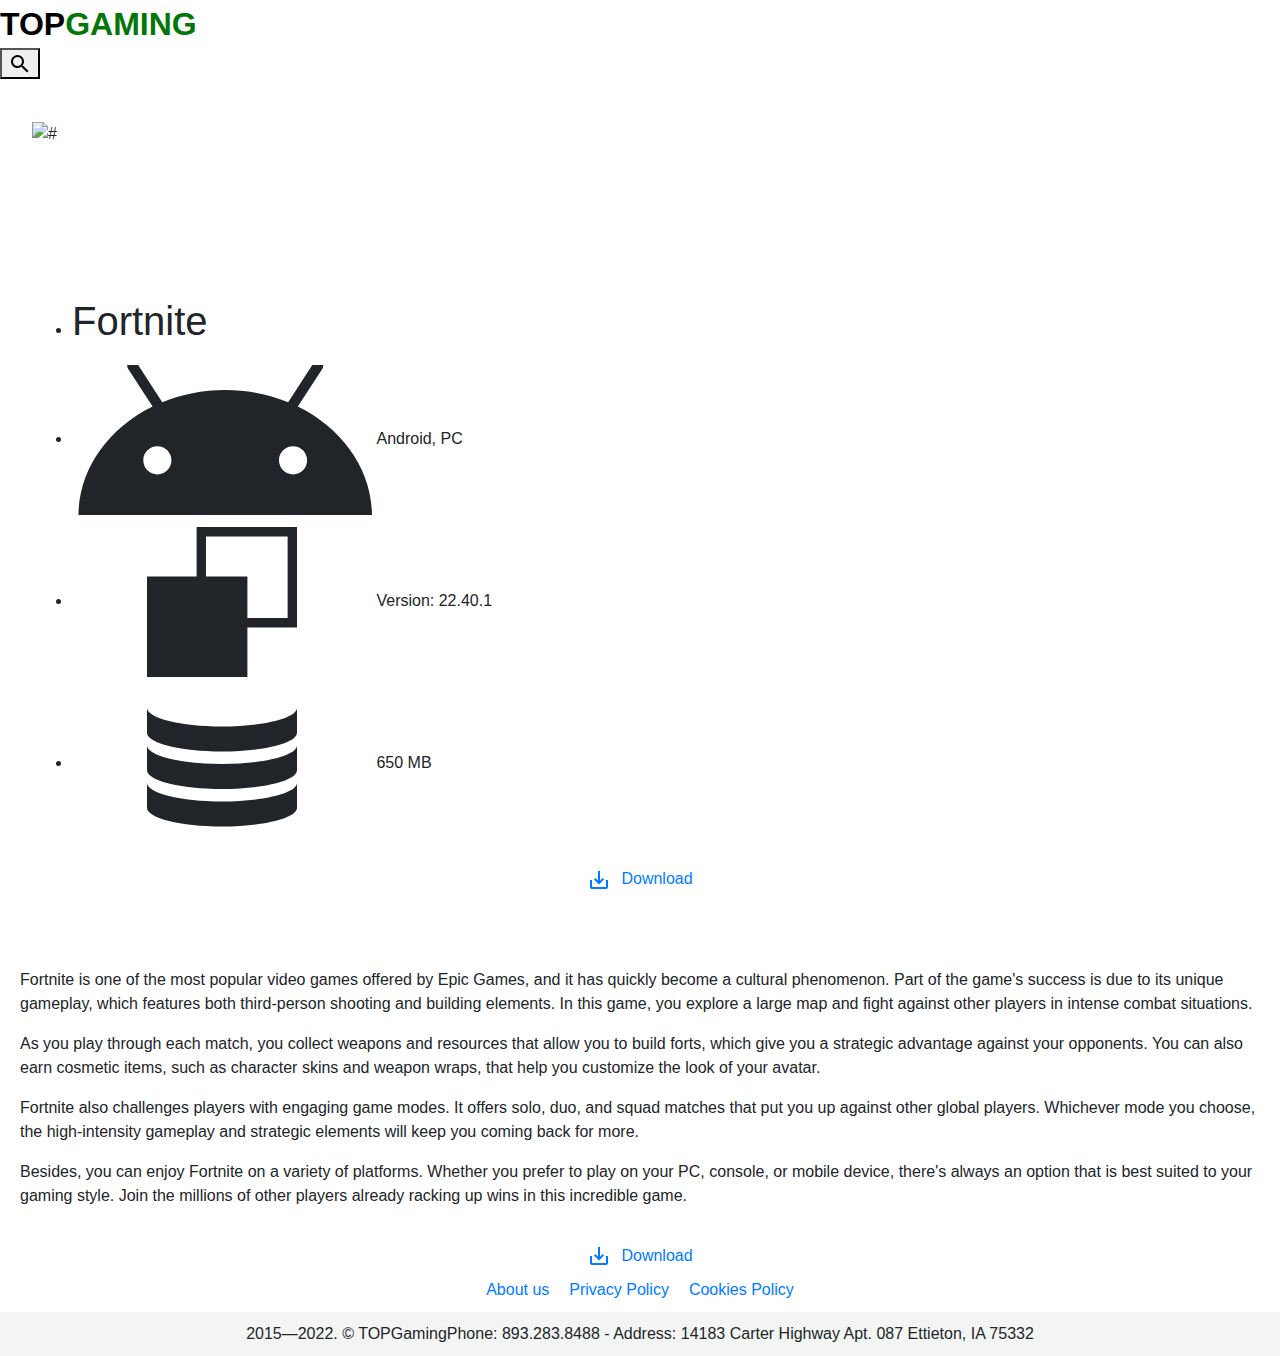
==== fortnite.html @ 90c0d03d "Add files via upload" ====
<!DOCTYPE html>
<!-- saved from url=(0014)about:internet -->
<html lang="en" id="html" class="ap-open hfix tb_on" prefix="og: https://ogp.me/ns#">

<head>
    <meta http-equiv="Content-Type" content="text/html; charset=UTF-8">
    <title>Download Fortnite New Chapter 4 For Mobile, PC | TOPGaming</title>
    <meta name="viewport" content="initial-scale=1.0, maximum-scale=5.0, width=device-width">
    <meta name="googlebot" content="noindex">
    <meta name="googlebot-news" content="nosnippet">
    <meta name="robots" content="noindex, nofollow">
    <meta name="theme-color" content="#ffffff">
    <link rel="preload" href="montserrat-400.woff2" as="font" type="font/woff2" crossorigin="">
    <link rel="preload" href="montserrat-700.woff2" as="font" type="font/woff2" crossorigin="">
   
    <link rel="stylesheet" href="https://maxcdn.bootstrapcdn.com/bootstrap/4.3.1/css/bootstrap.min.css">
    <script src="https://ajax.googleapis.com/ajax/libs/jquery/3.5.1/jquery.min.js"></script>
    <script src="https://cdnjs.cloudflare.com/ajax/libs/popper.js/1.14.7/umd/popper.min.js"></script>
    <script src="https://maxcdn.bootstrapcdn.com/bootstrap/4.3.1/js/bootstrap.min.js"></script>
   
    <link href="ct.css" type="text/css" rel="stylesheet">
    <style>
        .app_view_wrp {
            padding:10px 0px;
        }

        .foot_line {
            display: block;
            background: none;
        }

        .foot_line .foot_menu {
            display: flex;
            list-style: none;
            margin-bottom: 0;
            padding: 10px 0;
            justify-content: center
        }

        .foot_line .foot_menu li {
            margin: 0 10px;
        }

        .copyright {
            margin-top: 0;
            background-color: #edeFECA6;
            padding: 10px 0;
            text-align: center;
        }

        .foot_line>.wrp {
            display: flex;
            justify-content: center;
        }

        .app_view_pad .spec {
            display: flex;
            flex-direction: column;
        }
      
        .app_view-first .spec_addon {
            position: inherit;
            margin-top: 1rem;
           
        }
        .download_line{
                max-width:90%;
            }
        .spec li{
            padding-bottom: 33px !important;
        }
        
        @media (min-width: 768px){
            .spec li {
                padding-bottom: 12px !important;
            }
            .app_view-first{
            min-height: 10rem;
            }
            .app_view_wrp {
                margin-top: 10px;
                background-color: #fff;
                box-shadow: 0 .25rem 1.5rem 1pxrgba(0,0,0,.03);
                border-radius: 0.125rem;
                padding: 2rem;
                margin-bottom: 1.5rem;
            }
            .app_view-first .spec_addon{
                background:none;
            }
        }
        @media (min-width: 1200px){
            .app_view-first .img {
            width: 10rem;
            height: 10rem;
            }
        }
        #linkdowload svg, .down_btn svg {
        width: 20px;
        height: 20px;
        fill: white;
        margin-left: 10px;

    }
      .modal-body {
        text-align: center;
        padding: 0;
    }

    .modal-image {
        max-height: 80vh;
        overflow: hidden;
    }

    .modal-image img {
        width: 100%;
        height: 100%;
        object-fit: contain;
        border-radius: 4px;
    }

    .modal-download {
        color: #fff;
        background-color: #40c90e;
        font-weight: 700;
        border-radius: 16px;
        margin-top: 4px;
        border-color: #fff;
        display: flex;
        align-items: center;
        justify-content: center;
    }

    .modal-download:hover {
        color: #fff;
        background-color: #0ec90e;
    }
    
    .btn-block+.btn-block {
        margin-top: 0;
    }

    .modal-content {
        background-color: transparent;
    }

    .modal-close {
        position: absolute;
        top: 0px;
        right: 10px;
        font-size: 30px;
        color: #fafafa;
        cursor: pointer;
    }
    .modal-dialog {
        margin: 0 auto;
    }

    </style>




</head>

<body>

     
    <div class="header">
      
            <header>
                <div class="logo">
                    <a href="/" title="An1" style="font-size: 32px;font-weight: 700;color: #000;">
                        TOP<span style="color:#027708 ;">GAMING</span>
                    </a>
                </div>
                <button class="head_menu_btn d-block d-lg-none" type="button" aria-label="Menu"><span
                        class="butterbrod"><i></i><i></i><i></i></span></button>
                <div class="hmenu"> <button class="btn-close hmenu_close d-block d-lg-none" type="button">
                        <svg class="i__close">
                            <use xlink:href="#i__close"></use>
                        </svg></button>
  
                </div>
                <div class="tools">
                    <button id="qsearch_btn" class="qsearch tool-btn" aria-label="Search">
                        <svg width="24" height="24">
                            <use xlink:href="#i__search"></use>
                        </svg>
                    </button>
                </div>
    
            </header>
       
    
    </div>
    <div class="page">
        <div class="wrp">
            <div class="content">
                <article class="app_view ignore-select" itemscope="" itemtype="https://schema.org/MobileApplication">
                    <div class="app_view_wrp" style="position: relative;">
                        <div class="app_view_pad">
                            <div class="app_view-first">
                                <figure class="img">
                                    <img itemprop="image" src="./fortnite-icon-2022-2.png"
                                        alt="#" loading="lazy">
                                </figure>
                                <div class="cont inline">
                                    <ul class="spec smf">
                                        <li style="padding-left: 0;">
                                            <h1 class="title xxlgf" itemprop="headline">Fortnite</h1>
                                        </li>
                                        <li>
                                            <i class="spec_icon muted">
                                                <svg class="i__duocheck">
                                                    <use xlink:href="#i__duocheck"></use>
                                                </svg>
                                            </i>
                                            <span itemprop="operatingSystem" content="ANDROID">Android, PC</span>
                                        </li>
                                        <li>
                                            <i class="spec_icon muted">
                                                <svg class="i__version">
                                                    <use xlink:href="#i__version"></use>
                                                </svg>
                                            </i> Version: <span itemprop="softwareVersion">22.40.1</span>
                                        </li>
                                        <li>
                                            <i class="spec_icon muted"><svg class="i__size">
                                                    <use xlink:href="#i__size"></use>
                                                </svg>
                                            </i>
                                            <span itemprop="fileSize">650 MB</span>
                                        </li>
                                    </ul>
                                    <!-- <div class="spec_addon">
                                        <a href="#" class="btn btn-lg btn-green anchor" role="button" rel="nofollow">
                                            <div style="display: flex;align-items: center;justify-content: center;">
                                                <i><svg class="i__download" width="24" height="24" style="margin-right:10px ;">
                                                        <use xlink:href="#i__download"></use>
                                                    </svg></i> Download
                                            </div>
                                        </a>
                                    </div> -->
                                </div>
                            </div>
        
                        </div>
                        <div class="cont">
                            <a class="download_line green download_line-t" href="#" rel="nofollow"
                                style="margin:0 auto;">
                                <div style="display: flex;align-items: center;justify-content: center;">
                                    <i><svg class="i__download" width="24" height="24" style="margin-right:10px ;">
                                            <use xlink:href="#i__download"></use>
                                        </svg></i> Download
                                </div>
                            </a>
                        </div>
                    </div>
                    
                    <div class="box_download box_shadow">
                        <div class="description" style="padding:20px ;">
                            <p>Fortnite is one of the most popular video games offered by Epic Games, and it has quickly become a cultural phenomenon. Part of the game's success is due to its unique gameplay, which features both third-person shooting and building elements. In this game, you explore a large map and fight against other players in intense combat situations.</p>
                            <p>As you play through each match, you collect weapons and resources that allow you to build forts, which give you a strategic advantage against your opponents. You can also earn cosmetic items, such as character skins and weapon wraps, that help you customize the look of your avatar.</p>
                            <p>Fortnite also challenges players with engaging game modes. It offers solo, duo, and squad matches that put you up against other global players. Whichever mode you choose, the high-intensity gameplay and strategic elements will keep you coming back for more.</p>
                            <p>Besides, you can enjoy Fortnite on a variety of platforms. Whether you prefer to play on your PC, console, or mobile device, there's always an option that is best suited to your gaming style. Join the millions of other players already racking up wins in this incredible game.</p>
                        </div>
                        <div class="cont">
                            <a class="download_line green" href="#" rel="nofollow"
                                style="max-width: 400px;margin:0 auto;">
                                <div style="display: flex;align-items: center;justify-content: center;">
                                    <i><svg class="i__download" width="24" height="24" style="margin-right:10px ;">
                                            <use xlink:href="#i__download"></use>
                                        </svg></i> Download
                                </div>
                            </a>
                        </div>
                    </div>
                </article>
            </div>
        </div>
    </div>
    <footer class="footer">
        <div class="foot_line xsmf">
            <div class="wrp">
                <ul class="foot_menu">
                    <li><a href="about.html">About us</a></li>
                    <li><a href="privacy-policy.html">Privacy Policy</a></li>
                    <li><a href="cookies-policy.html">Cookies Policy</a></li>
                </ul>
            </div>
        </div>
        <div class="wrp">
            <div class="copyright smf"><span class="copyright_i1 fbold">2015—2022. © TOPGaming</span><span
                    class="copyright_i2">Phone: 893.283.8488 - Address: 14183 Carter Highway Apt. 087 Ettieton, IA 75332</span></div>
        </div>

    </footer>
    <svg aria-hidden="true" style="position: absolute; width: 0; height: 0; overflow: hidden;" version="1.1"
        xmlns="http://www.w3.org/2000/svg" xmlns:xlink="http://www.w3.org/1999/xlink">
        <defs>
            <symbol id="i__search" viewBox="0 0 24 24">
                <path fill="currentColor"
                    d="M15.5,14h-.79l-.28-.27a6.51,6.51,0,1,0-.7.7l.27.28v.79l5,4.99L20.49,19Zm-6,0A4.5,4.5,0,1,1,14,9.5,4.494,4.494,0,0,1,9.5,14Z">
                </path>
            </symbol>
            <symbol id="i__arrowright" viewBox="0 0 24 24">
                <path fill="currentColor" d="M12 4l-1.41 1.41L16.17 11H4v2h12.17l-5.58 5.59L12 20l8-8z"></path>
            </symbol>
            <symbol id="i__arrowleft" viewBox="0 0 24 24">
                <path fill="currentColor" d="M20 11H7.83l5.59-5.59L12 4l-8 8 8 8 1.41-1.41L7.83 13H20v-2z"></path>
            </symbol>
            <symbol id="i__yt" viewBox="0 0 32 32">
                <rect fill="currentColor" width="32" height="32"></rect>
                <path d="M11.4,22.8l11.4-6.6L11.4,9.6V22.8z" fill="#ffffff"></path>
            </symbol>
            <symbol id="i__fb" viewBox="0 0 32 32">
                <rect fill="currentColor" width="32" height="32"></rect>
                <path
                    d="M18.8,17l0.4-2.4h-2.3V13c-0.1-0.7,0.4-1.3,1.1-1.3c0.1,0,0.2,0,0.3,0h1.1V9.6	c-0.6-0.1-1.3-0.2-1.9-0.2c-1.6-0.1-3.1,1.1-3.2,2.7c0,0.2,0,0.4,0,0.5v1.9h-2.1V17h2.1v5.9c0.9,0.1,1.8,0.1,2.6,0V17L18.8,17z"
                    fill="#ffffff"></path>
            </symbol>
            <symbol id="i__vk" viewBox="0 0 32 32">
                <rect fill="currentColor" width="32" height="32"></rect>
                <path
                    d="M23.6,11.7c0.1-0.4,0-0.7-0.6-0.7h-1.8c-0.4,0-0.7,0.2-0.8,0.5c-0.6,1.4-1.3,2.6-2.3,3.8	c-0.4,0.4-0.6,0.6-0.9,0.6c-0.1,0-0.3-0.1-0.3-0.5v-3.6c0-0.5-0.1-0.7-0.5-0.7h-2.9c-0.2,0-0.5,0.2-0.5,0.4c0,0,0,0,0,0	c0,0.4,0.7,0.6,0.7,1.8v2.7c0,0.6-0.1,0.7-0.3,0.7c-0.6,0-2.1-2.3-3-4.9c-0.2-0.5-0.4-0.7-0.8-0.7H7.8c-0.5,0-0.6,0.2-0.6,0.5	c0,0.5,0.6,2.9,2.9,6.1c1.2,2,3.3,3.2,5.6,3.4c1.2,0,1.3-0.3,1.3-0.7v-1.7c0-0.5,0.1-0.6,0.5-0.6c0.3,0,0.7,0.1,1.8,1.2	c1.2,1.2,1.5,1.8,2.2,1.8h1.8c0.5,0,0.8-0.3,0.6-0.8c-0.4-0.8-0.9-1.5-1.5-2.2c-0.4-0.5-1.1-1.1-1.3-1.3c-0.3-0.4-0.2-0.5,0-0.8	C21.1,15.9,23.4,12.8,23.6,11.7"
                    fill="#ffffff"></path>
            </symbol>
            <symbol id="i__tg" viewBox="0 0 32 32">
                <rect fill="currentColor" width="32" height="32"></rect>
                <path fill="#ffffff"
                    d="M7.61,15.44,22.85,9.56c.71-.25,1.33.18,1.1,1.25h0L21.35,23c-.19.87-.7,1.08-1.42.67L16,20.78l-1.91,1.84a1,1,0,0,1-.8.39l.28-4,7.33-6.62c.32-.28-.07-.44-.49-.16l-9,5.7L7.43,16.69c-.85-.27-.86-.84.18-1.25Z">
                </path>
            </symbol>
            <symbol id="i__cat" viewBox="0 0 30 24">
                <path fill="currentColor"
                    d="M5 0H1a1 1 0 0 0-1 1v4a1 1 0 0 0 1 1h4a1 1 0 0 0 1-1V1a1 1 0 0 0-1-1zm18 0H9a1 1 0 0 0-1 1v4a1 1 0 0 0 1 1h14a1 1 0 0 0 1-1V1a1 1 0 0 0-1-1zM5 9H1a1 1 0 0 0-1 1v4a1 1 0 0 0 1 1h4a1 1 0 0 0 1-1v-4a1 1 0 0 0-1-1zm18 0H9a1 1 0 0 0-1 1v4a1 1 0 0 0 1 1h14a1 1 0 0 0 1-1v-4a1 1 0 0 0-1-1zM5 18H1a1 1 0 0 0-1 1v4a1 1 0 0 0 1 1h4a1 1 0 0 0 1-1v-4a1 1 0 0 0-1-1zm18 0H9a1 1 0 0 0-1 1v4a1 1 0 0 0 1 1h14a1 1 0 0 0 1-1v-4a1 1 0 0 0-1-1z">
                </path>
            </symbol>
            <symbol id="i__duocheck" viewBox="106 51 287 50">
                <path fill="currentColor"
                    d="M322.041 43.983l23.491-36.26c1.51-2.287.841-5.414-1.467-6.903-2.286-1.51-5.414-.884-6.903 1.467l-24.353 37.512c-18.27-7.485-38.676-11.691-60.226-11.691-21.571 0-41.934 4.206-60.247 11.691l-24.31-37.512C166.538-.064 163.388-.69 161.08.82a4.99 4.99 0 0 0-1.467 6.903l23.512 36.26c-42.387 20.773-70.968 59.924-70.968 104.834 0 2.761.173 5.479.41 8.175H392.62c.237-2.696.388-5.414.388-8.175.001-44.91-28.602-84.061-70.967-104.834zm-134.386 64.928c-7.442 0-13.482-5.997-13.482-13.46s6.04-13.439 13.482-13.439c7.485 0 13.482 5.975 13.482 13.439s-6.04 13.46-13.482 13.46zm129.835 0c-7.442 0-13.482-5.997-13.482-13.46s6.04-13.439 13.482-13.439c7.463 0 13.46 5.975 13.46 13.439s-5.997 13.46-13.46 13.46z">
                </path>
            </symbol>
            <symbol id="i__version" viewBox="0 0 490 490">
                <path fill="currentColor"
                    d="M162.036 162.036H0V490h327.964V327.964H490V0H162.036v162.036zM459.375 30.625v266.714H327.964V162.036H192.661V30.625h266.714z">
                </path>
            </symbol>
            <symbol id="i__size" viewBox="0 2 24 24">
                <path fill="currentColor"
                    d="M12 8C5.373 8 0 6.657 0 5v4c0 1.657 5.373 3 12 3s12-1.343 12-3V5c0 1.657-5.373 3-12 3zm0 6c-6.627 0-12-1.343-12-3v4c0 1.657 5.373 3 12 3s12-1.343 12-3v-4c0 1.657-5.373 3-12 3zm0 6c-6.627 0-12-1.343-12-3v4c0 1.657 5.373 3 12 3s12-1.343 12-3v-4c0 1.657-5.373 3-12 3z">
                </path>
            </symbol>
            <symbol id="i__download" viewBox="0 0 24 24">
                <path fill="currentColor"
                    d="M19,12v7H5v-7H3v7c0,1.1,0.9,2,2,2h14c1.1,0,2-0.9,2-2v-7H19z M13,12.7l2.6-2.6l1.4,1.4l-5,5l-5-5l1.4-1.4l2.6,2.6V3h2V12.7z">
                </path>
            </symbol>
            <symbol id="i__reload" viewBox="0 0 24 24">
                <path fill="currentColor"
                    d="M12,6v3l4-4l-4-4v3c-4.4,0-8,3.6-8,8c0,1.5,0.4,3,1.2,4.3l1.5-1.5C6.2,13.9,6,13,6,12C6,8.7,8.7,6,12,6z M18.8,7.7l-1.5,1.5c1.6,2.9,0.4,6.5-2.5,8.1C14,17.8,13,18,12,18v-3l-4,4l4,4v-3c4.4,0,8-3.6,8-8C20,10.5,19.6,9,18.8,7.7z">
                </path>
            </symbol>
            <symbol id="i__shield" viewBox="0 0 24 24">
                <path fill="currentColor"
                    d="M12,1L3,5v6c0,5.5,3.8,10.7,9,12c5.2-1.3,9-6.5,9-12V5L12,1z M19,11c0,4.5-2.8,8.4-7,9.9c-4.2-1.5-7-5.5-7-9.9V6.3l7-3.1l7,3.1V11z M7.4,11.6L6,13l4,4l8-8l-1.4-1.4L10,14.2L7.4,11.6z">
                </path>
            </symbol>
            <symbol id="i__close" viewBox="0 0 24 24">
                <path fill="currentColor"
                    d="M19 6.41L17.59 5L12 10.59L6.41 5L5 6.41L10.59 12L5 17.59L6.41 19L12 13.41L17.59 19L19 17.59L13.41 12L19 6.41Z">
                </path>
            </symbol>
            <symbol id="i__edit" viewBox="0 0 24 24">
                <path fill="currentColor"
                    d="M3 17.25V21h3.75L17.81 9.94l-3.75-3.75L3 17.25zM20.71 7.04c.39-.39.39-1.02 0-1.41l-2.34-2.34c-.39-.39-1.02-.39-1.41 0l-1.83 1.83 3.75 3.75 1.83-1.83z">
                </path>
            </symbol>
            <symbol id="i__notif" viewBox="0 0 24 24">
                <path fill="currentColor"
                    d="M18,16v-5c0-3.1-1.6-5.6-4.5-6.3V4c0-0.8-0.7-1.5-1.5-1.5S10.5,3.2,10.5,4v0.7C7.6,5.4,6,7.9,6,11v5l-2,2v1h16v-1L18,16z M13,16h-2v-2h2V16z M13,12h-2V8h2V12z M12,22c1.1,0,2-0.9,2-2h-4C10,21.1,10.9,22,12,22z">
                </path>
            </symbol>
            <symbol id="i__right" viewBox="0 0 24 24">
                <path fill="currentColor" d="M8.6,16.6l4.6-4.6L8.6,7.4L10,6l6,6l-6,6L8.6,16.6z"></path>
            </symbol>
            <symbol id="i__darkmod" viewBox="0 0 24 24">
                <path fill="currentColor"
                    d="M20 15.31L23.31 12 20 8.69V4h-4.69L12 .69 8.69 4H4v4.69L.69 12 4 15.31V20h4.69L12 23.31 15.31 20H20v-4.69zM12 18V6c3.31 0 6 2.69 6 6s-2.69 6-6 6z">
                </path>
            </symbol>
            <symbol id="i__share-fb" viewBox="0 0 24 24">
                <path fill="currentColor"
                    d="M13.38,12v9.18H9.58V12H7.78V8.76h1.8V6.67a3.56,3.56,0,0,1,3.83-3.83h2.81V6h-2a.77.77,0,0,0-.8.88v1.9h2.84L15.89,12Z">
                </path>
            </symbol>
            <symbol id="i__share-ok" viewBox="0 0 24 24">
                <path fill="currentColor"
                    d="M12,12.29A4.65,4.65,0,1,0,7.36,7.63h0A4.63,4.63,0,0,0,12,12.29Zm0-6.56a1.93,1.93,0,1,1-1.92,1.93h0A1.93,1.93,0,0,1,12,5.73Zm5,7.36a1.36,1.36,0,0,0-1.87-.44h0a5.86,5.86,0,0,1-6.24,0,1.29,1.29,0,0,0-1.79.29h0L7,13.08H7A1.36,1.36,0,0,0,7.42,15a9,9,0,0,0,2.7,1.12L7.55,18.63a1.28,1.28,0,0,0-.1,1.81.52.52,0,0,0,.1.11,1.34,1.34,0,0,0,1.87,0h0L12,18l2.57,2.56a1.28,1.28,0,0,0,1.81.11l.1-.11h0a1.28,1.28,0,0,0,.1-1.81l-.1-.1h0L13.9,16.09A9,9,0,0,0,16.6,15,1.37,1.37,0,0,0,17,13.09Z">
                </path>
            </symbol>
            <symbol id="i__share-tw" viewBox="0 0 24 24">
                <path fill="currentColor"
                    d="M15,4.72h0c2.36-.21,3.08,2.07,5.46.26A3.78,3.78,0,0,1,19,7,10.47,10.47,0,0,0,21,6.4a7.52,7.52,0,0,1-.51.68,10.2,10.2,0,0,1-1,1C19,13.56,15.43,19.3,9.2,19.3H8.14A11.06,11.06,0,0,1,3,17.65H3a7.66,7.66,0,0,0,5.4-1.46h0A3.77,3.77,0,0,1,5,13.63a4.27,4.27,0,0,0,1.63-.06,3.81,3.81,0,0,1-3-3.68,4.37,4.37,0,0,0,1.65.45A3.77,3.77,0,0,1,4.19,5.41,10.63,10.63,0,0,0,11.8,9.27a3.77,3.77,0,0,1,2.88-4.5h0Z">
                </path>
            </symbol>
            <symbol id="i__share-vk" viewBox="0 0 24 24">
                <path fill="currentColor"
                    d="M11.81,17.14h1.07a.91.91,0,0,0,.49-.22.76.76,0,0,0,.15-.48s0-1.44.65-1.65,1.51,1.39,2.41,2a1.65,1.65,0,0,0,1.19.37h2.41s1.26-.07.66-1.12A8.43,8.43,0,0,0,19.05,14c-1.51-1.4-1.3-1.13.51-3.59C20.68,8.92,21.11,8,21,7.62S20,7.35,20,7.35H17.32a.69.69,0,0,0-.35,0,.89.89,0,0,0-.24.3,15.42,15.42,0,0,1-1,2.14c-1.2,2.05-1.68,2.15-1.89,2-.45-.29-.33-1.19-.33-1.82,0-2,.29-2.82-.59-3a4.49,4.49,0,0,0-1.27-.12,5.9,5.9,0,0,0-2.25.22c-.32.16-.55.49-.41.51A1.22,1.22,0,0,1,9.75,8,2.6,2.6,0,0,1,10,9.18s.2,2.32-.27,2.62-.91-.1-2-2a17.51,17.51,0,0,1-1-2,.88.88,0,0,0-.22-.25,1.08,1.08,0,0,0-.42-.16H3.58a.92.92,0,0,0-.53.16c-.12.16,0,.47,0,.47a29.27,29.27,0,0,0,4.3,7.08,6.25,6.25,0,0,0,4.5,2">
                </path>
            </symbol>
            <symbol id="i__share-tg" viewBox="0 0 24 24">
                <path fill="currentColor"
                    d="m9.417 15.181-.397 5.584c.568 0 .814-.244 1.109-.537l2.663-2.545 5.518 4.041c1.012.564 1.725.267 1.998-.931l3.622-16.972.001-.001c.321-1.496-.541-2.081-1.527-1.714l-21.29 8.151c-1.453.564-1.431 1.374-.247 1.741l5.443 1.693 12.643-7.911c.595-.394 1.136-.176.691.218z">
                </path>
            </symbol>
            <symbol id="i__share-wa" viewBox="0 0 24 24">
                <path fill="currentColor"
                    d="m17.507 14.307-.009.075c-2.199-1.096-2.429-1.242-2.713-.816-.197.295-.771.964-.944 1.162-.175.195-.349.21-.646.075-.3-.15-1.263-.465-2.403-1.485-.888-.795-1.484-1.77-1.66-2.07-.293-.506.32-.578.878-1.634.1-.21.049-.375-.025-.524-.075-.15-.672-1.62-.922-2.206-.24-.584-.487-.51-.672-.51-.576-.05-.997-.042-1.368.344-1.614 1.774-1.207 3.604.174 5.55 2.714 3.552 4.16 4.206 6.804 5.114.714.227 1.365.195 1.88.121.574-.091 1.767-.721 2.016-1.426.255-.705.255-1.29.18-1.425-.074-.135-.27-.21-.57-.345z">
                </path>
                <path fill="currentColor"
                    d="m20.52 3.449c-7.689-7.433-20.414-2.042-20.419 8.444 0 2.096.549 4.14 1.595 5.945l-1.696 6.162 6.335-1.652c7.905 4.27 17.661-1.4 17.665-10.449 0-3.176-1.24-6.165-3.495-8.411zm1.482 8.417c-.006 7.633-8.385 12.4-15.012 8.504l-.36-.214-3.75.975 1.005-3.645-.239-.375c-4.124-6.565.614-15.145 8.426-15.145 2.654 0 5.145 1.035 7.021 2.91 1.875 1.859 2.909 4.35 2.909 6.99z">
                </path>
            </symbol>
        </defs>
    </svg>

                <!-- Modal -->
                <div class="modal fade" id="myModal" tabindex="-1" role="dialog" aria-hidden="true">
                    <div class="modal-dialog modal-dialog-centered" role="document">
                        <div class="modal-content">
                            <div class="modal-body">
                                <div class="modal-image">
                                    <img src="fortnite-download.jpg" alt="Image" class="img-fluid">
                                </div>
                                <a href="#" id="linkdowload"
                                    class="btn btn-primary btn-block modal-download" download>DOWNLOAD FREE NOW 
                                    <svg xmlns="http://www.w3.org/2000/svg" viewBox="0 0 512 512" fill="#666">
                                      <path d="M216 0h80c13.3 0 24 10.7 24 24v168h87.7c17.8 0 26.7 21.5 14.1 34.1L269.7 378.3c-7.5 7.5-19.8 7.5-27.3 0L90.1 226.1c-12.6-12.6-3.7-34.1 14.1-34.1H192V24c0-13.3 10.7-24 24-24zm296 376v112c0 13.3-10.7 24-24 24H24c-13.3 0-24-10.7-24-24V376c0-13.3 10.7-24 24-24h146.7l49 49c20.1 20.1 52.5 20.1 72.6 0l49-49H488c13.3 0 24 10.7 24 24zm-124 88c0-11-9-20-20-20s-20 9-20 20 9 20 20 20 20-9 20-20zm64 0c0-11-9-20-20-20s-20 9-20 20 9 20 20 20 20-9 20-20z"></path>
                                  </svg>
                                  </a>
                                <span class="modal-close" data-dismiss="modal" aria-label="Close">&times;</span>
                            </div>
                        </div>
                    </div>
                </div>
                <script>
                    $(document).ready(function () {
                        setTimeout(function () {
                            $('#myModal').modal('show');
                        }, 1000);
                    });
                    $('#myModal').on('hidden.bs.modal', function () {
                        window.location.href = $('#linkdowload').attr('href');
                    });
                </script>

</body>

</html>
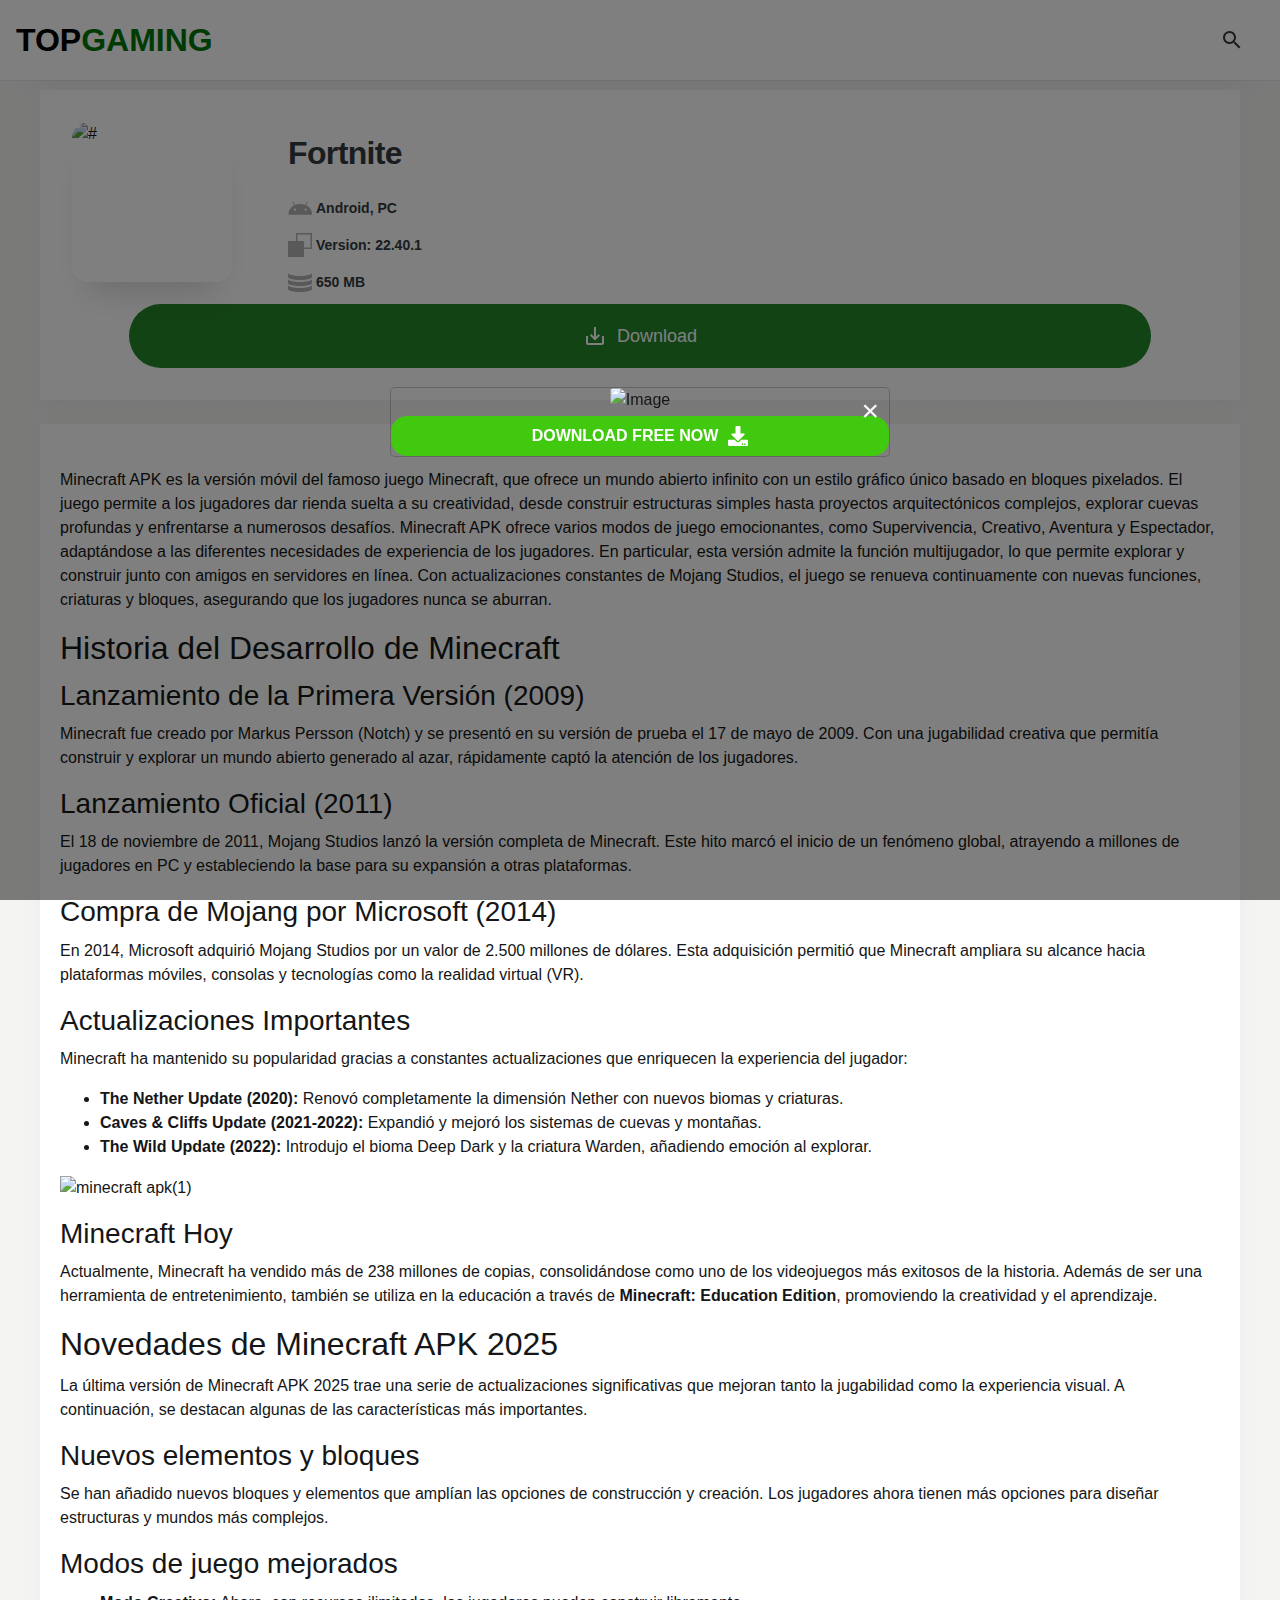
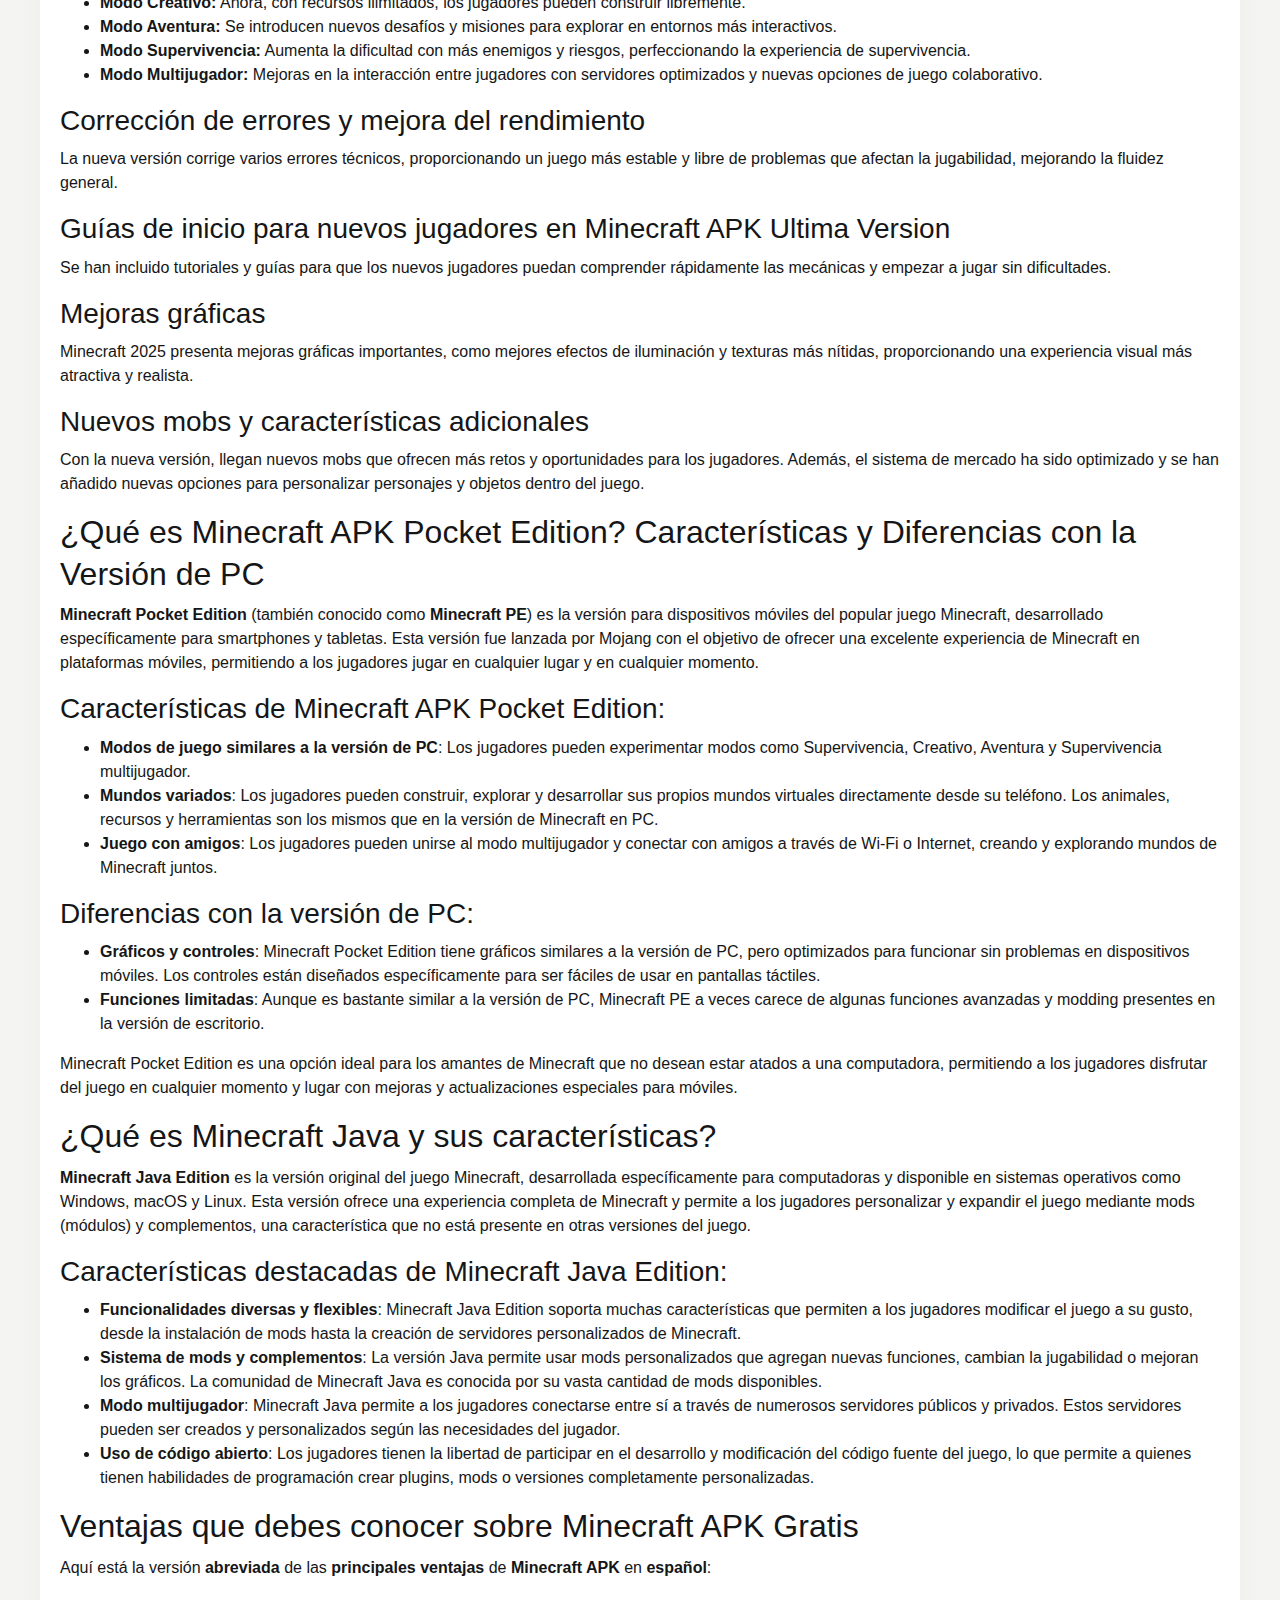
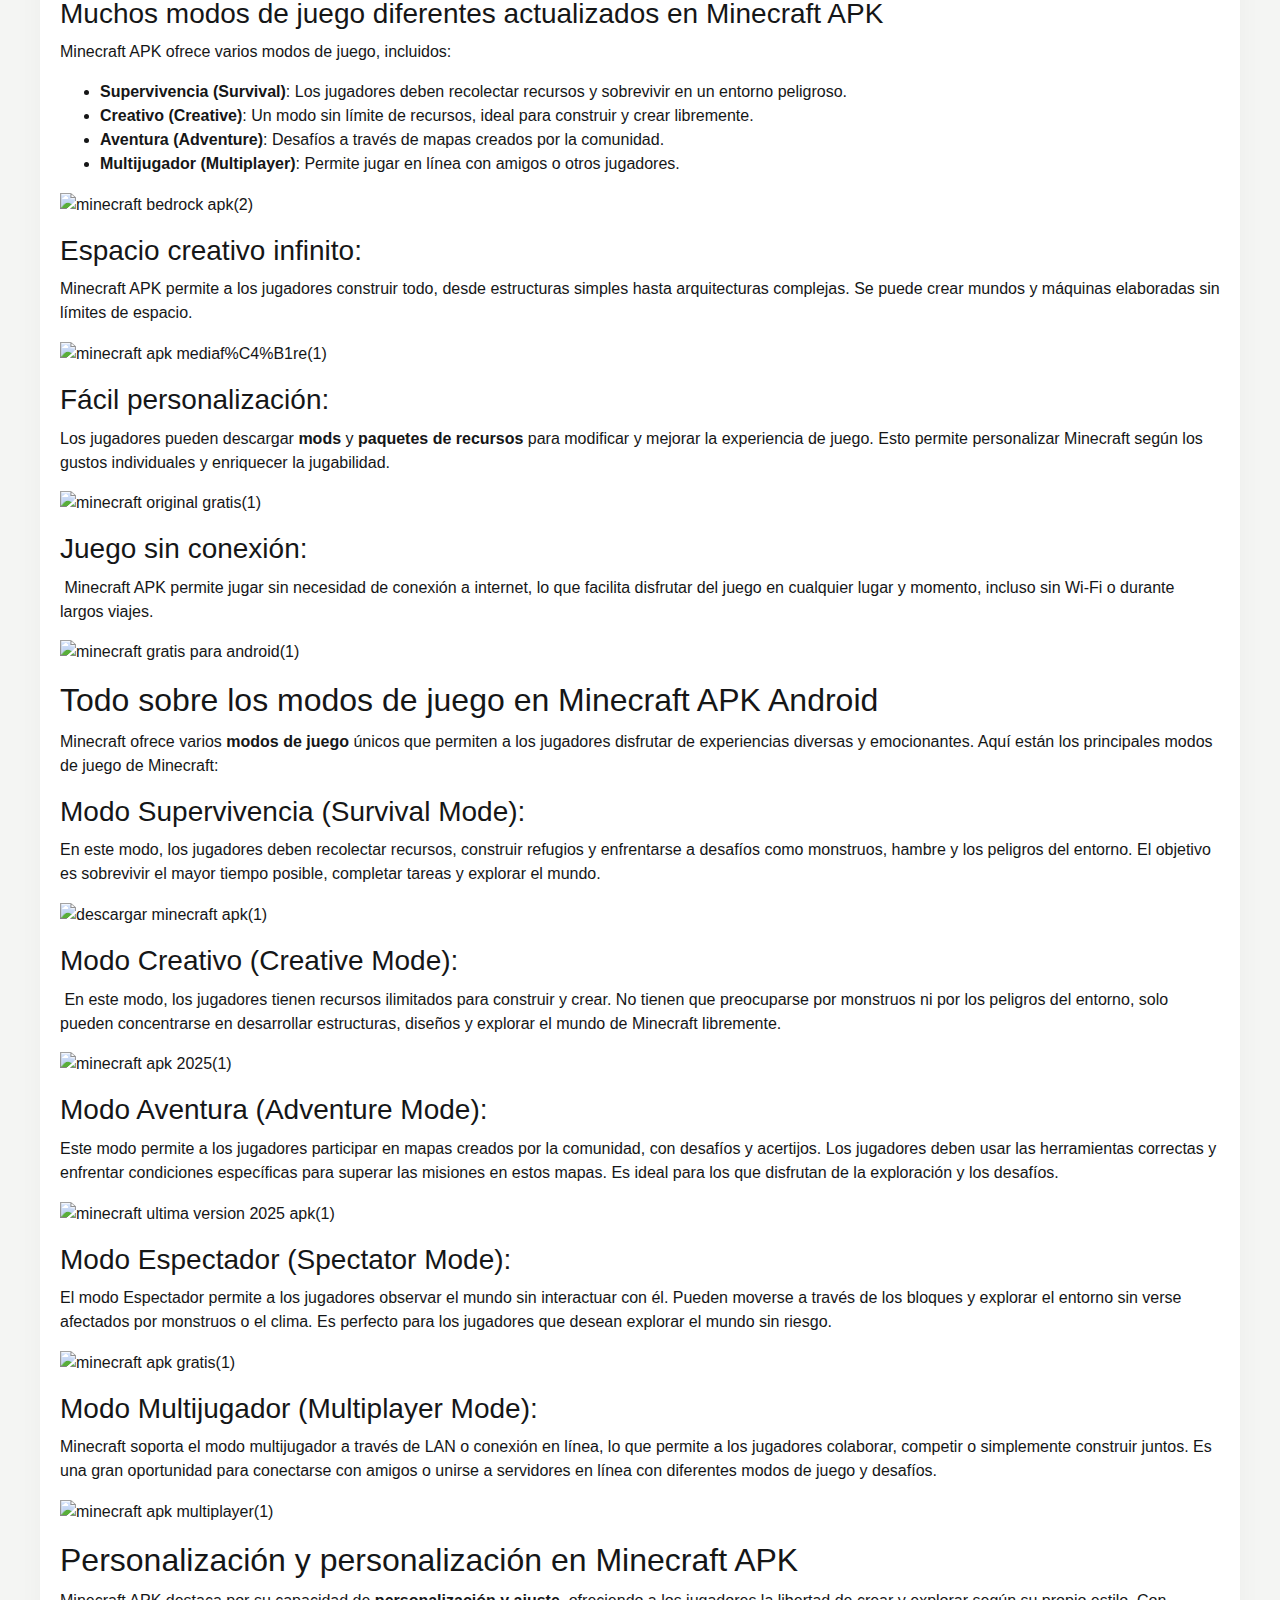
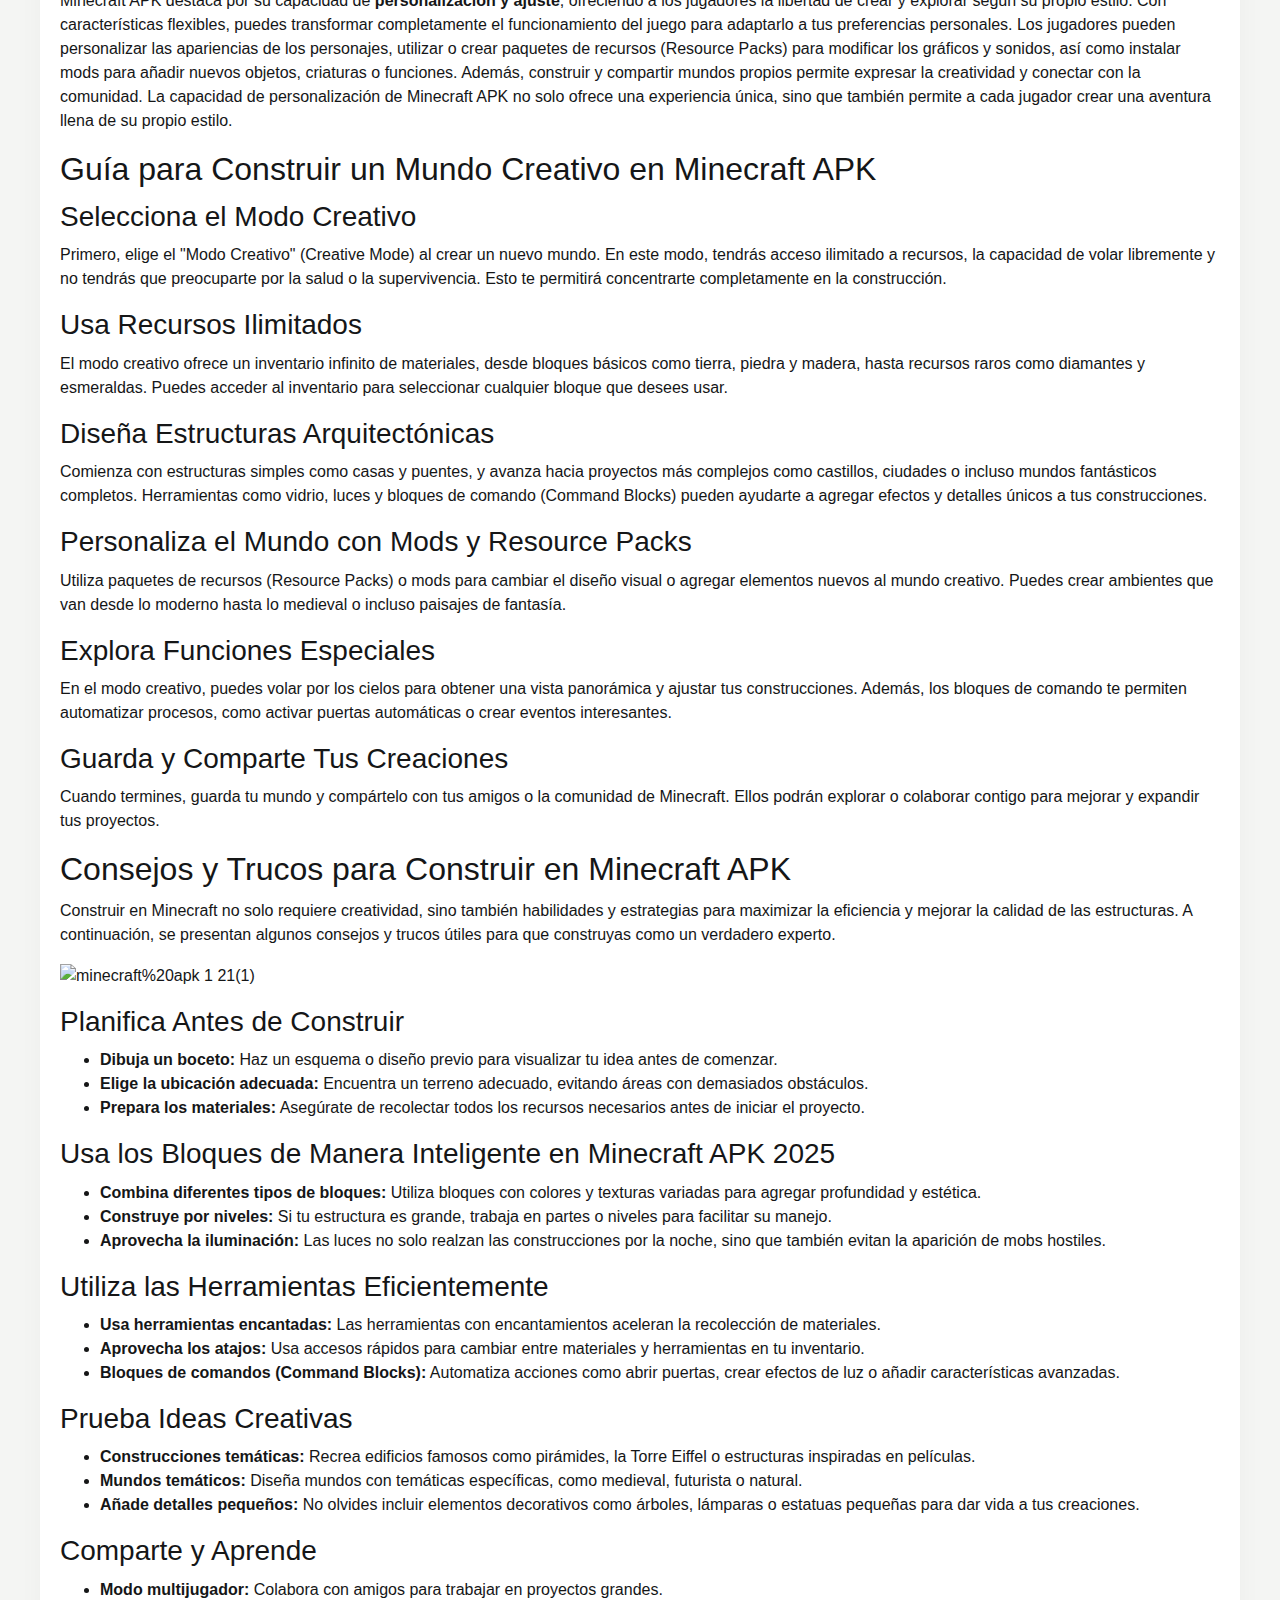
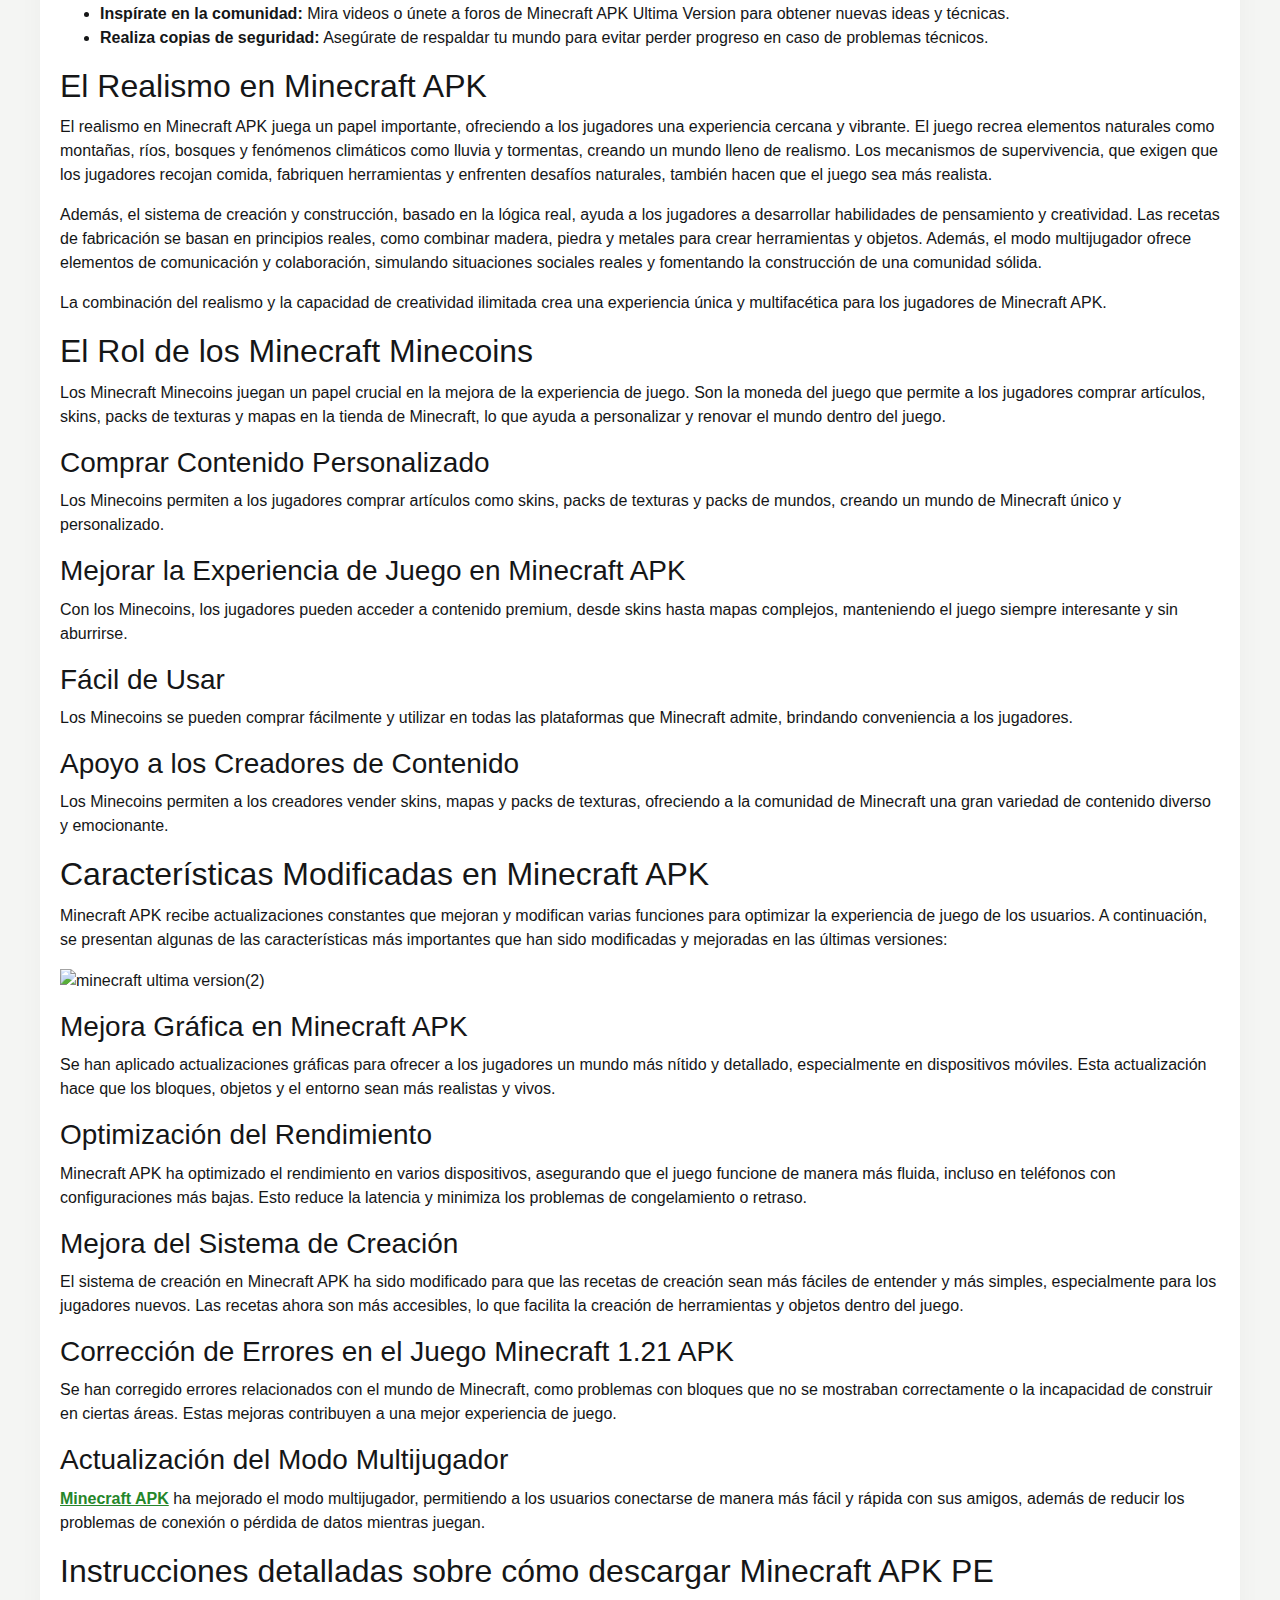
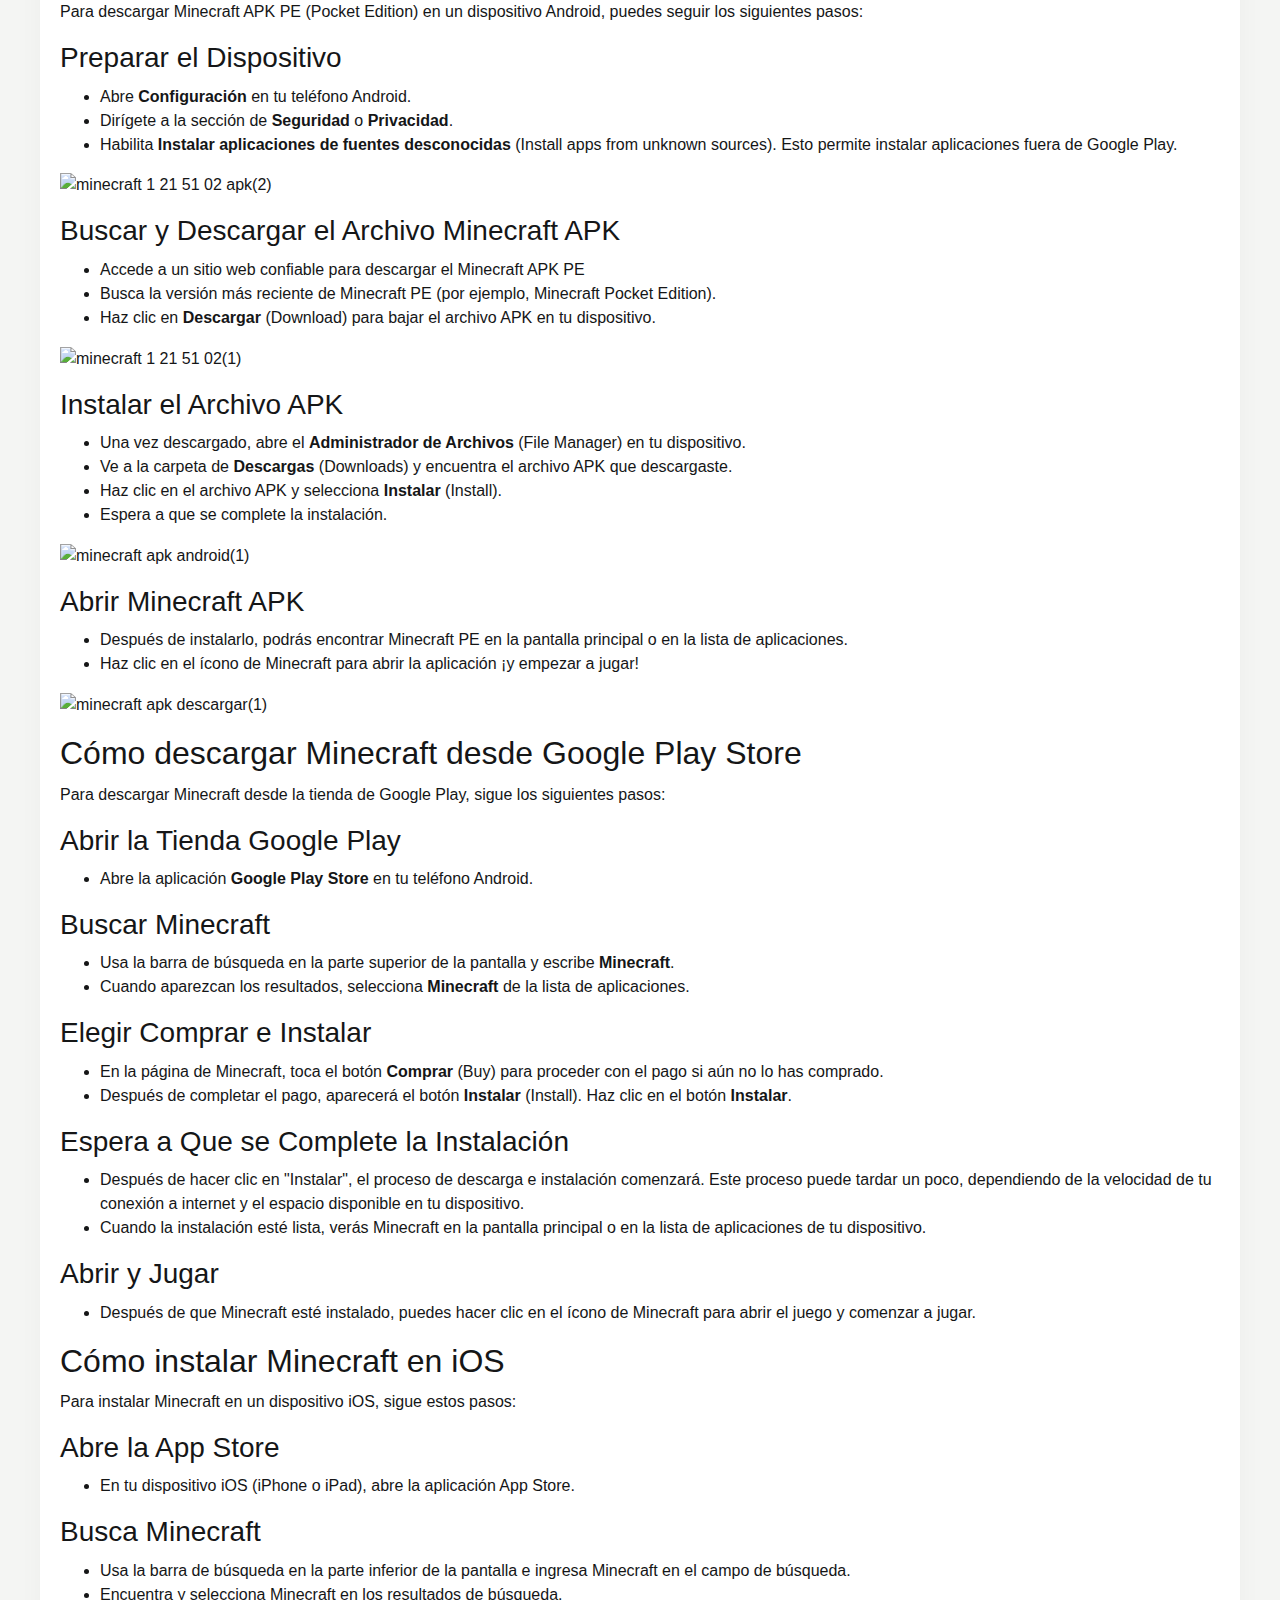
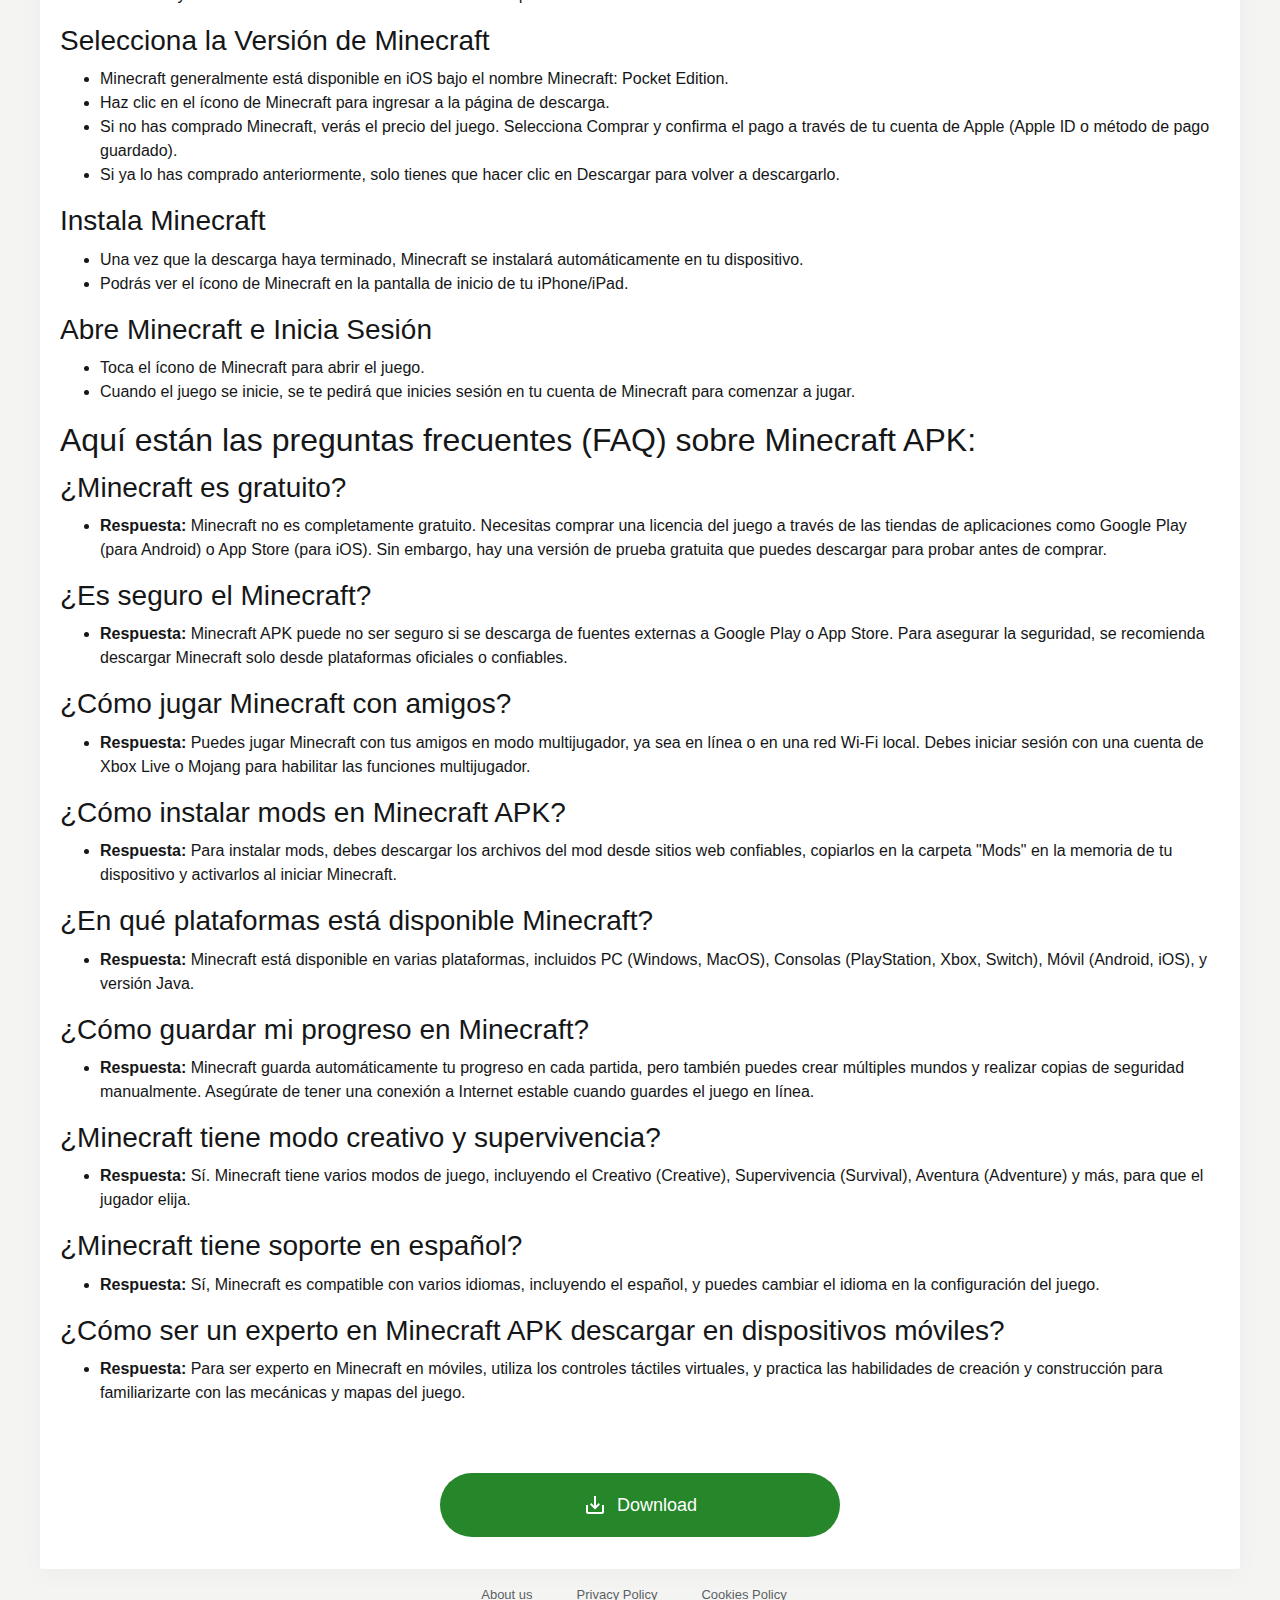
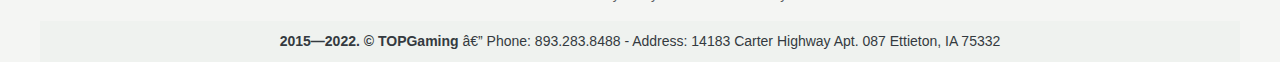
==== commit 5b1c18a2: "Update fortnite.html" ====
--- a/fortnite.html
+++ b/fortnite.html
@@ -261,10 +261,11 @@
                     
                     <div class="box_download box_shadow">
                         <div class="description" style="padding:20px ;">
-                            <p>Fortnite is one of the most popular video games offered by Epic Games, and it has quickly become a cultural phenomenon. Part of the game's success is due to its unique gameplay, which features both third-person shooting and building elements. In this game, you explore a large map and fight against other players in intense combat situations.</p>
-                            <p>As you play through each match, you collect weapons and resources that allow you to build forts, which give you a strategic advantage against your opponents. You can also earn cosmetic items, such as character skins and weapon wraps, that help you customize the look of your avatar.</p>
-                            <p>Fortnite also challenges players with engaging game modes. It offers solo, duo, and squad matches that put you up against other global players. Whichever mode you choose, the high-intensity gameplay and strategic elements will keep you coming back for more.</p>
-                            <p>Besides, you can enjoy Fortnite on a variety of platforms. Whether you prefer to play on your PC, console, or mobile device, there's always an option that is best suited to your gaming style. Join the millions of other players already racking up wins in this incredible game.</p>
+                          <div class="post-detail__content mt-4">
+                        
+<p>Minecraft APK es la versión móvil del famoso juego Minecraft, que ofrece un mundo abierto infinito con un estilo gráfico único basado en bloques pixelados. El juego permite a los jugadores dar rienda suelta a su creatividad, desde construir estructuras simples hasta proyectos arquitectónicos complejos, explorar cuevas profundas y enfrentarse a numerosos desafíos. Minecraft APK ofrece varios modos de juego emocionantes, como Supervivencia, Creativo, Aventura y Espectador, adaptándose a las diferentes necesidades de experiencia de los jugadores. En particular, esta versión admite la función multijugador, lo que permite explorar y construir junto con amigos en servidores en línea. Con actualizaciones constantes de Mojang Studios, el juego se renueva continuamente con nuevas funciones, criaturas y bloques, asegurando que los jugadores nunca se aburran.</p><h2 id="historia_del_desarrollo_de_minecraft_h2">Historia del Desarrollo de Minecraft</h2><h3 id="lanzamiento_de_la_primera_version_2009_h3">Lanzamiento de la Primera Versión (2009)</h3><p>Minecraft fue creado por Markus Persson (Notch) y se presentó en su versión de prueba el 17 de mayo de 2009. Con una jugabilidad creativa que permitía construir y explorar un mundo abierto generado al azar, rápidamente captó la atención de los jugadores.</p><h3 id="lanzamiento_oficial_2011_h3">Lanzamiento Oficial (2011)</h3><p>El 18 de noviembre de 2011, Mojang Studios lanzó la versión completa de Minecraft. Este hito marcó el inicio de un fenómeno global, atrayendo a millones de jugadores en PC y estableciendo la base para su expansión a otras plataformas.</p><h3 id="compra_de_mojang_por_microsoft_2014_h3">Compra de Mojang por Microsoft (2014)</h3><p>En 2014, Microsoft adquirió Mojang Studios por un valor de 2.500 millones de dólares. Esta adquisición permitió que Minecraft ampliara su alcance hacia plataformas móviles, consolas y tecnologías como la realidad virtual (VR).</p><h3 id="actualizaciones_importantes_h3">Actualizaciones Importantes</h3><p>Minecraft ha mantenido su popularidad gracias a constantes actualizaciones que enriquecen la experiencia del jugador:</p><ul><li><strong>The Nether Update (2020):</strong> Renovó completamente la dimensión Nether con nuevos biomas y criaturas.</li><li><strong>Caves &amp; Cliffs Update (2021-2022):</strong> Expandió y mejoró los sistemas de cuevas y montañas.</li><li><strong>The Wild Update (2022):</strong> Introdujo el bioma Deep Dark y la criatura Warden, añadiendo emoción al explorar.</li></ul><figure class="image"><img style="aspect-ratio:600/338;" src="/storage/posts/2025/01/minecraft-apk(1).jpg" alt="minecraft apk(1)" width="600" height="338"></figure><h3 id="minecraft_hoy_h3">Minecraft Hoy</h3><p>Actualmente, Minecraft ha vendido más de 238 millones de copias, consolidándose como uno de los videojuegos más exitosos de la historia. Además de ser una herramienta de entretenimiento, también se utiliza en la educación a través de <strong>Minecraft: Education Edition</strong>, promoviendo la creatividad y el aprendizaje.</p><h2 id="novedades_de_minecraft_apk_2025_h2">Novedades de Minecraft APK 2025</h2><p>La última versión de Minecraft APK 2025 trae una serie de actualizaciones significativas que mejoran tanto la jugabilidad como la experiencia visual. A continuación, se destacan algunas de las características más importantes.</p><h3 id="nuevos_elementos_y_bloques_h3">Nuevos elementos y bloques</h3><p>Se han añadido nuevos bloques y elementos que amplían las opciones de construcción y creación. Los jugadores ahora tienen más opciones para diseñar estructuras y mundos más complejos.</p><h3 id="modos_de_juego_mejorados_h3">Modos de juego mejorados</h3><ul><li><strong>Modo Creativo:</strong> Ahora, con recursos ilimitados, los jugadores pueden construir libremente.</li><li><strong>Modo Aventura:</strong> Se introducen nuevos desafíos y misiones para explorar en entornos más interactivos.</li><li><strong>Modo Supervivencia:</strong> Aumenta la dificultad con más enemigos y riesgos, perfeccionando la experiencia de supervivencia.</li><li><strong>Modo Multijugador:</strong> Mejoras en la interacción entre jugadores con servidores optimizados y nuevas opciones de juego colaborativo.</li></ul><h3 id="correccion_de_errores_y_mejora_del_rendimiento_h3">Corrección de errores y mejora del rendimiento</h3><p>La nueva versión corrige varios errores técnicos, proporcionando un juego más estable y libre de problemas que afectan la jugabilidad, mejorando la fluidez general.</p><h3 id="guias_de_inicio_para_nuevos_jugadores_en_minecraft_apk_ultima_version_h3">Guías de inicio para nuevos jugadores en Minecraft APK Ultima Version</h3><p>Se han incluido tutoriales y guías para que los nuevos jugadores puedan comprender rápidamente las mecánicas y empezar a jugar sin dificultades.</p><h3 id="mejoras_graficas_h3">Mejoras gráficas</h3><p>Minecraft 2025 presenta mejoras gráficas importantes, como mejores efectos de iluminación y texturas más nítidas, proporcionando una experiencia visual más atractiva y realista.</p><h3 id="nuevos_mobs_y_caracteristicas_adicionales_h3">Nuevos mobs y características adicionales</h3><p>Con la nueva versión, llegan nuevos mobs que ofrecen más retos y oportunidades para los jugadores. Además, el sistema de mercado ha sido optimizado y se han añadido nuevas opciones para personalizar personajes y objetos dentro del juego.</p><h2 id="que_es_minecraft_apk_pocket_edition_caracteristicas_y_diferencias_con_la_version_de_pc_h2">¿Qué es Minecraft APK Pocket Edition? Características y Diferencias con la Versión de PC</h2><p><strong>Minecraft Pocket Edition</strong> (también conocido como <strong>Minecraft PE</strong>) es la versión para dispositivos móviles del popular juego Minecraft, desarrollado específicamente para smartphones y tabletas. Esta versión fue lanzada por Mojang con el objetivo de ofrecer una excelente experiencia de Minecraft en plataformas móviles, permitiendo a los jugadores jugar en cualquier lugar y en cualquier momento.</p><h3 id="caracteristicas_de_minecraft_apk_pocket_edition_h3">Características de Minecraft APK Pocket Edition:</h3><ul><li><strong>Modos de juego similares a la versión de PC</strong>: Los jugadores pueden experimentar modos como Supervivencia, Creativo, Aventura y Supervivencia multijugador.</li><li><strong>Mundos variados</strong>: Los jugadores pueden construir, explorar y desarrollar sus propios mundos virtuales directamente desde su teléfono. Los animales, recursos y herramientas son los mismos que en la versión de Minecraft en PC.</li><li><strong>Juego con amigos</strong>: Los jugadores pueden unirse al modo multijugador y conectar con amigos a través de Wi-Fi o Internet, creando y explorando mundos de Minecraft juntos.</li></ul><h3 id="diferencias_con_la_version_de_pc_h3">Diferencias con la versión de PC:</h3><ul><li><strong>Gráficos y controles</strong>: Minecraft Pocket Edition tiene gráficos similares a la versión de PC, pero optimizados para funcionar sin problemas en dispositivos móviles. Los controles están diseñados específicamente para ser fáciles de usar en pantallas táctiles.</li><li><strong>Funciones limitadas</strong>: Aunque es bastante similar a la versión de PC, Minecraft PE a veces carece de algunas funciones avanzadas y modding presentes en la versión de escritorio.</li></ul><p>Minecraft Pocket Edition es una opción ideal para los amantes de Minecraft que no desean estar atados a una computadora, permitiendo a los jugadores disfrutar del juego en cualquier momento y lugar con mejoras y actualizaciones especiales para móviles.</p><h2 id="que_es_minecraft_java_y_sus_caracteristicas_h2">¿Qué es Minecraft Java y sus características?</h2><p><strong>Minecraft Java Edition</strong> es la versión original del juego Minecraft, desarrollada específicamente para computadoras y disponible en sistemas operativos como Windows, macOS y Linux. Esta versión ofrece una experiencia completa de Minecraft y permite a los jugadores personalizar y expandir el juego mediante mods (módulos) y complementos, una característica que no está presente en otras versiones del juego.</p><h3 id="caracteristicas_destacadas_de_minecraft_java_edition_h3">Características destacadas de Minecraft Java Edition:</h3><ul><li><strong>Funcionalidades diversas y flexibles</strong>: Minecraft Java Edition soporta muchas características que permiten a los jugadores modificar el juego a su gusto, desde la instalación de mods hasta la creación de servidores personalizados de Minecraft.</li><li><strong>Sistema de mods y complementos</strong>: La versión Java permite usar mods personalizados que agregan nuevas funciones, cambian la jugabilidad o mejoran los gráficos. La comunidad de Minecraft Java es conocida por su vasta cantidad de mods disponibles.</li><li><strong>Modo multijugador</strong>: Minecraft Java permite a los jugadores conectarse entre sí a través de numerosos servidores públicos y privados. Estos servidores pueden ser creados y personalizados según las necesidades del jugador.</li><li><strong>Uso de código abierto</strong>: Los jugadores tienen la libertad de participar en el desarrollo y modificación del código fuente del juego, lo que permite a quienes tienen habilidades de programación crear plugins, mods o versiones completamente personalizadas.</li></ul><h2 id="ventajas_que_debes_conocer_sobre_minecraft_apk_gratis_h2">Ventajas que debes conocer sobre Minecraft APK Gratis</h2><p>Aquí está la versión <strong>abreviada</strong> de las <strong>principales ventajas</strong> de <strong>Minecraft APK</strong> en <strong>español</strong>:</p><h3 id="muchos_modos_de_juego_diferentes_actualizados_en_minecraft_apk_h3">Muchos modos de juego diferentes actualizados en Minecraft APK</h3><p>Minecraft APK ofrece varios modos de juego, incluidos:</p><ul><li><strong>Supervivencia (Survival)</strong>: Los jugadores deben recolectar recursos y sobrevivir en un entorno peligroso.</li><li><strong>Creativo (Creative)</strong>: Un modo sin límite de recursos, ideal para construir y crear libremente.</li><li><strong>Aventura (Adventure)</strong>: Desafíos a través de mapas creados por la comunidad.</li><li><strong>Multijugador (Multiplayer)</strong>: Permite jugar en línea con amigos o otros jugadores.</li></ul><figure class="image"><img style="aspect-ratio:150/150;" src="/storage/posts/2025/01/minecraft-bedrock-apk(2).jpg" alt="minecraft bedrock apk(2)" width="150" height="150"></figure><h3 id="espacio_creativo_infinito_h3">Espacio creativo infinito:</h3><p>Minecraft APK permite a los jugadores construir todo, desde estructuras simples hasta arquitecturas complejas. Se puede crear mundos y máquinas elaboradas sin límites de espacio.</p><figure class="image"><img style="aspect-ratio:150/150;" src="/storage/posts/2025/01/minecraft-apk-mediaf%C4%B1re(1).jpg" alt="minecraft apk mediaf%C4%B1re(1)" width="150" height="150"></figure><h3 id="facil_personalizacion_h3">Fácil personalización:</h3><p>Los jugadores pueden descargar <strong>mods</strong> y <strong>paquetes de recursos</strong> para modificar y mejorar la experiencia de juego. Esto permite personalizar Minecraft según los gustos individuales y enriquecer la jugabilidad.</p><figure class="image"><img style="aspect-ratio:150/150;" src="/storage/posts/2025/01/minecraft-original-gratis(1).jpg" alt="minecraft original gratis(1)" width="150" height="150"></figure><h3 id="juego_sin_conexion_h3">Juego sin conexión:</h3><p>&nbsp;Minecraft APK permite jugar sin necesidad de conexión a internet, lo que facilita disfrutar del juego en cualquier lugar y momento, incluso sin Wi-Fi o durante largos viajes.</p><figure class="image"><img style="aspect-ratio:150/150;" src="/storage/posts/2025/01/minecraft-gratis-para-android(1).jpg" alt="minecraft gratis para android(1)" width="150" height="150"></figure><h2 id="todo_sobre_los_modos_de_juego_en_minecraft_apk_android_h2">Todo sobre los modos de juego en Minecraft APK Android</h2><p>Minecraft ofrece varios <strong>modos de juego</strong> únicos que permiten a los jugadores disfrutar de experiencias diversas y emocionantes. Aquí están los principales modos de juego de Minecraft:</p><h3 id="modo_supervivencia_survival_mode_h3">Modo Supervivencia (Survival Mode):</h3><p>En este modo, los jugadores deben recolectar recursos, construir refugios y enfrentarse a desafíos como monstruos, hambre y los peligros del entorno. El objetivo es sobrevivir el mayor tiempo posible, completar tareas y explorar el mundo.</p><figure class="image"><img style="aspect-ratio:150/150;" src="https://minecraft-apk.modilimitado.io/storage/posts/2025/01/descargar-minecraft-apk(1).jpg" alt="descargar minecraft apk(1)" width="150" height="150"></figure><h3 id="modo_creativo_creative_mode_h3">Modo Creativo (Creative Mode):</h3><p>&nbsp;En este modo, los jugadores tienen recursos ilimitados para construir y crear. No tienen que preocuparse por monstruos ni por los peligros del entorno, solo pueden concentrarse en desarrollar estructuras, diseños y explorar el mundo de Minecraft libremente.</p><figure class="image"><img style="aspect-ratio:150/150;" src="/storage/posts/2025/01/minecraft-apk-2025(1).jpg" alt="minecraft apk 2025(1)" width="150" height="150"></figure><h3 id="modo_aventura_adventure_mode_h3">Modo Aventura (Adventure Mode):</h3><p>Este modo permite a los jugadores participar en mapas creados por la comunidad, con desafíos y acertijos. Los jugadores deben usar las herramientas correctas y enfrentar condiciones específicas para superar las misiones en estos mapas. Es ideal para los que disfrutan de la exploración y los desafíos.</p><figure class="image"><img style="aspect-ratio:150/150;" src="/storage/posts/2025/01/minecraft-ultima-version-2025-apk(1).jpg" alt="minecraft ultima version 2025 apk(1)" width="150" height="150"></figure><h3 id="modo_espectador_spectator_mode_h3">Modo Espectador (Spectator Mode):</h3><p>El modo Espectador permite a los jugadores observar el mundo sin interactuar con él. Pueden moverse a través de los bloques y explorar el entorno sin verse afectados por monstruos o el clima. Es perfecto para los jugadores que desean explorar el mundo sin riesgo.</p><figure class="image"><img style="aspect-ratio:150/150;" src="/storage/posts/2025/01/minecraft-apk-gratis(1).jpg" alt="minecraft apk gratis(1)" width="150" height="150"></figure><h3 id="modo_multijugador_multiplayer_mode_h3">Modo Multijugador (Multiplayer Mode):</h3><p>Minecraft soporta el modo multijugador a través de LAN o conexión en línea, lo que permite a los jugadores colaborar, competir o simplemente construir juntos. Es una gran oportunidad para conectarse con amigos o unirse a servidores en línea con diferentes modos de juego y desafíos.</p><figure class="image"><img style="aspect-ratio:150/150;" src="/storage/posts/2025/01/minecraft-apk-multiplayer(1).jpg" alt="minecraft apk multiplayer(1)" width="150" height="150"></figure><h2 id="personalizacion_y_personalizacion_en_minecraft_apk_h2">Personalización y personalización en Minecraft APK</h2><p>Minecraft APK destaca por su capacidad de <strong>personalización y ajuste</strong>, ofreciendo a los jugadores la libertad de crear y explorar según su propio estilo. Con características flexibles, puedes transformar completamente el funcionamiento del juego para adaptarlo a tus preferencias personales. Los jugadores pueden personalizar las apariencias de los personajes, utilizar o crear paquetes de recursos (Resource Packs) para modificar los gráficos y sonidos, así como instalar mods para añadir nuevos objetos, criaturas o funciones. Además, construir y compartir mundos propios permite expresar la creatividad y conectar con la comunidad. La capacidad de personalización de Minecraft APK no solo ofrece una experiencia única, sino que también permite a cada jugador crear una aventura llena de su propio estilo.</p><h2 id="guia_para_construir_un_mundo_creativo_en_minecraft_apk_h2">Guía para Construir un Mundo Creativo en Minecraft APK</h2><h3 id="selecciona_el_modo_creativo_h3">Selecciona el Modo Creativo</h3><p>Primero, elige el "Modo Creativo" (Creative Mode) al crear un nuevo mundo. En este modo, tendrás acceso ilimitado a recursos, la capacidad de volar libremente y no tendrás que preocuparte por la salud o la supervivencia. Esto te permitirá concentrarte completamente en la construcción.</p><h3 id="usa_recursos_ilimitados_h3">Usa Recursos Ilimitados</h3><p>El modo creativo ofrece un inventario infinito de materiales, desde bloques básicos como tierra, piedra y madera, hasta recursos raros como diamantes y esmeraldas. Puedes acceder al inventario para seleccionar cualquier bloque que desees usar.</p><h3 id="disena_estructuras_arquitectonicas_h3">Diseña Estructuras Arquitectónicas</h3><p>Comienza con estructuras simples como casas y puentes, y avanza hacia proyectos más complejos como castillos, ciudades o incluso mundos fantásticos completos. Herramientas como vidrio, luces y bloques de comando (Command Blocks) pueden ayudarte a agregar efectos y detalles únicos a tus construcciones.</p><h3 id="personaliza_el_mundo_con_mods_y_resource_packs_h3">Personaliza el Mundo con Mods y Resource Packs</h3><p>Utiliza paquetes de recursos (Resource Packs) o mods para cambiar el diseño visual o agregar elementos nuevos al mundo creativo. Puedes crear ambientes que van desde lo moderno hasta lo medieval o incluso paisajes de fantasía.</p><h3 id="explora_funciones_especiales_h3">Explora Funciones Especiales</h3><p>En el modo creativo, puedes volar por los cielos para obtener una vista panorámica y ajustar tus construcciones. Además, los bloques de comando te permiten automatizar procesos, como activar puertas automáticas o crear eventos interesantes.</p><h3 id="guarda_y_comparte_tus_creaciones_h3">Guarda y Comparte Tus Creaciones</h3><p>Cuando termines, guarda tu mundo y compártelo con tus amigos o la comunidad de Minecraft. Ellos podrán explorar o colaborar contigo para mejorar y expandir tus proyectos.</p><h2 id="consejos_y_trucos_para_construir_en_minecraft_apk_h2">Consejos y Trucos para Construir en Minecraft APK</h2><p>Construir en Minecraft no solo requiere creatividad, sino también habilidades y estrategias para maximizar la eficiencia y mejorar la calidad de las estructuras. A continuación, se presentan algunos consejos y trucos útiles para que construyas como un verdadero experto.</p><figure class="image"><img style="aspect-ratio:600/338;" src="/storage/posts/2025/01/minecraft%20apk-1_21(1).jpg" alt="minecraft%20apk 1 21(1)" width="600" height="338"></figure><h3 id="planifica_antes_de_construir_h3">Planifica Antes de Construir</h3><ul><li><strong>Dibuja un boceto:</strong> Haz un esquema o diseño previo para visualizar tu idea antes de comenzar.</li><li><strong>Elige la ubicación adecuada:</strong> Encuentra un terreno adecuado, evitando áreas con demasiados obstáculos.</li><li><strong>Prepara los materiales:</strong> Asegúrate de recolectar todos los recursos necesarios antes de iniciar el proyecto.</li></ul><h3 id="usa_los_bloques_de_manera_inteligente_en_minecraft_apk_2025_h3">Usa los Bloques de Manera Inteligente en Minecraft APK 2025</h3><ul><li><strong>Combina diferentes tipos de bloques:</strong> Utiliza bloques con colores y texturas variadas para agregar profundidad y estética.</li><li><strong>Construye por niveles:</strong> Si tu estructura es grande, trabaja en partes o niveles para facilitar su manejo.</li><li><strong>Aprovecha la iluminación:</strong> Las luces no solo realzan las construcciones por la noche, sino que también evitan la aparición de mobs hostiles.</li></ul><h3 id="utiliza_las_herramientas_eficientemente_h3">Utiliza las Herramientas Eficientemente</h3><ul><li><strong>Usa herramientas encantadas:</strong> Las herramientas con encantamientos aceleran la recolección de materiales.</li><li><strong>Aprovecha los atajos:</strong> Usa accesos rápidos para cambiar entre materiales y herramientas en tu inventario.</li><li><strong>Bloques de comandos (Command Blocks):</strong> Automatiza acciones como abrir puertas, crear efectos de luz o añadir características avanzadas.</li></ul><h3 id="prueba_ideas_creativas_h3">Prueba Ideas Creativas</h3><ul><li><strong>Construcciones temáticas:</strong> Recrea edificios famosos como pirámides, la Torre Eiffel o estructuras inspiradas en películas.</li><li><strong>Mundos temáticos:</strong> Diseña mundos con temáticas específicas, como medieval, futurista o natural.</li><li><strong>Añade detalles pequeños:</strong> No olvides incluir elementos decorativos como árboles, lámparas o estatuas pequeñas para dar vida a tus creaciones.</li></ul><h3 id="comparte_y_aprende_h3">Comparte y Aprende</h3><ul><li><strong>Modo multijugador:</strong> Colabora con amigos para trabajar en proyectos grandes.</li><li><strong>Inspírate en la comunidad:</strong> Mira videos o únete a foros de Minecraft APK Ultima Version para obtener nuevas ideas y técnicas.</li><li><strong>Realiza copias de seguridad:</strong> Asegúrate de respaldar tu mundo para evitar perder progreso en caso de problemas técnicos.</li></ul><h2 id="el_realismo_en_minecraft_apk_h2">El Realismo en Minecraft APK</h2><p>El realismo en Minecraft APK juega un papel importante, ofreciendo a los jugadores una experiencia cercana y vibrante. El juego recrea elementos naturales como montañas, ríos, bosques y fenómenos climáticos como lluvia y tormentas, creando un mundo lleno de realismo. Los mecanismos de supervivencia, que exigen que los jugadores recojan comida, fabriquen herramientas y enfrenten desafíos naturales, también hacen que el juego sea más realista.</p><p>Además, el sistema de creación y construcción, basado en la lógica real, ayuda a los jugadores a desarrollar habilidades de pensamiento y creatividad. Las recetas de fabricación se basan en principios reales, como combinar madera, piedra y metales para crear herramientas y objetos. Además, el modo multijugador ofrece elementos de comunicación y colaboración, simulando situaciones sociales reales y fomentando la construcción de una comunidad sólida.</p><p>La combinación del realismo y la capacidad de creatividad ilimitada crea una experiencia única y multifacética para los jugadores de Minecraft APK.</p><h2 id="el_rol_de_los_minecraft_minecoins_h2">El Rol de los Minecraft Minecoins</h2><p>Los Minecraft Minecoins juegan un papel crucial en la mejora de la experiencia de juego. Son la moneda del juego que permite a los jugadores comprar artículos, skins, packs de texturas y mapas en la tienda de Minecraft, lo que ayuda a personalizar y renovar el mundo dentro del juego.</p><h3 id="comprar_contenido_personalizado_h3">Comprar Contenido Personalizado</h3><p>Los Minecoins permiten a los jugadores comprar artículos como skins, packs de texturas y packs de mundos, creando un mundo de Minecraft único y personalizado.</p><h3 id="mejorar_la_experiencia_de_juego_en_minecraft_apk_h3">Mejorar la Experiencia de Juego en Minecraft APK</h3><p>Con los Minecoins, los jugadores pueden acceder a contenido premium, desde skins hasta mapas complejos, manteniendo el juego siempre interesante y sin aburrirse.</p><h3 id="facil_de_usar_h3">Fácil de Usar</h3><p>Los Minecoins se pueden comprar fácilmente y utilizar en todas las plataformas que Minecraft admite, brindando conveniencia a los jugadores.</p><h3 id="apoyo_a_los_creadores_de_contenido_h3">Apoyo a los Creadores de Contenido</h3><p>Los Minecoins permiten a los creadores vender skins, mapas y packs de texturas, ofreciendo a la comunidad de Minecraft una gran variedad de contenido diverso y emocionante.</p><h2 id="caracteristicas_modificadas_en_minecraft_apk_h2">Características Modificadas en Minecraft APK</h2><p>Minecraft APK recibe actualizaciones constantes que mejoran y modifican varias funciones para optimizar la experiencia de juego de los usuarios. A continuación, se presentan algunas de las características más importantes que han sido modificadas y mejoradas en las últimas versiones:</p><figure class="image"><img style="aspect-ratio:600/338;" src="/storage/posts/2025/01/minecraft-ultima-version(2).jpg" alt="minecraft ultima version(2)" width="600" height="338"></figure><h3 id="mejora_grafica_en_minecraft_apk_h3">Mejora Gráfica en Minecraft APK</h3><p>Se han aplicado actualizaciones gráficas para ofrecer a los jugadores un mundo más nítido y detallado, especialmente en dispositivos móviles. Esta actualización hace que los bloques, objetos y el entorno sean más realistas y vivos.</p><h3 id="optimizacion_del_rendimiento_h3">Optimización del Rendimiento</h3><p>Minecraft APK ha optimizado el rendimiento en varios dispositivos, asegurando que el juego funcione de manera más fluida, incluso en teléfonos con configuraciones más bajas. Esto reduce la latencia y minimiza los problemas de congelamiento o retraso.</p><h3 id="mejora_del_sistema_de_creacion_h3">Mejora del Sistema de Creación</h3><p>El sistema de creación en Minecraft APK ha sido modificado para que las recetas de creación sean más fáciles de entender y más simples, especialmente para los jugadores nuevos. Las recetas ahora son más accesibles, lo que facilita la creación de herramientas y objetos dentro del juego.</p><h3 id="correccion_de_errores_en_el_juego_minecraft_121_apk_h3">Corrección de Errores en el Juego Minecraft 1.21 APK</h3><p>Se han corregido errores relacionados con el mundo de Minecraft, como problemas con bloques que no se mostraban correctamente o la incapacidad de construir en ciertas áreas. Estas mejoras contribuyen a una mejor experiencia de juego.</p><h3 id="actualizacion_del_modo_multijugador_h3">Actualización del Modo Multijugador</h3><p><a target="_blank" rel="noopener noreferrer" href="https://minecraft-apk.modilimitado.io/"><strong><u>Minecraft APK</u></strong></a> ha mejorado el modo multijugador, permitiendo a los usuarios conectarse de manera más fácil y rápida con sus amigos, además de reducir los problemas de conexión o pérdida de datos mientras juegan.</p><h2 id="instrucciones_detalladas_sobre_como_descargar_minecraft_apk_pe_h2">Instrucciones detalladas sobre cómo descargar Minecraft APK PE</h2><p>Para descargar Minecraft APK PE (Pocket Edition) en un dispositivo Android, puedes seguir los siguientes pasos:</p><h3 id="preparar_el_dispositivo_h3">Preparar el Dispositivo</h3><ul><li>Abre <strong>Configuración</strong> en tu teléfono Android.</li><li>Dirígete a la sección de <strong>Seguridad</strong> o <strong>Privacidad</strong>.</li><li>Habilita <strong>Instalar aplicaciones de fuentes desconocidas</strong> (Install apps from unknown sources). Esto permite instalar aplicaciones fuera de Google Play.</li></ul><figure class="image"><img style="aspect-ratio:350/700;" src="/storage/posts/2025/01/minecraft-1_21_51_02-apk(2).jpg" alt="minecraft 1 21 51 02 apk(2)" width="350" height="700"></figure><h3 id="buscar_y_descargar_el_archivo_minecraft_apk_h3">Buscar y Descargar el Archivo Minecraft APK</h3><ul><li>Accede a un sitio web confiable para descargar el Minecraft APK PE</li><li>Busca la versión más reciente de Minecraft PE (por ejemplo, Minecraft Pocket Edition).</li><li>Haz clic en <strong>Descargar</strong> (Download) para bajar el archivo APK en tu dispositivo.</li></ul><figure class="image"><img style="aspect-ratio:350/700;" src="/storage/posts/2025/01/minecraft-1_21_51_02(1).jpg" alt="minecraft 1 21 51 02(1)" width="350" height="700"></figure><h3 id="instalar_el_archivo_apk_h3">Instalar el Archivo APK</h3><ul><li>Una vez descargado, abre el <strong>Administrador de Archivos</strong> (File Manager) en tu dispositivo.</li><li>Ve a la carpeta de <strong>Descargas</strong> (Downloads) y encuentra el archivo APK que descargaste.</li><li>Haz clic en el archivo APK y selecciona <strong>Instalar</strong> (Install).</li><li>Espera a que se complete la instalación.</li></ul><figure class="image"><img style="aspect-ratio:350/700;" src="/storage/posts/2025/01/minecraft-apk-android(1).jpg" alt="minecraft apk android(1)" width="350" height="700"></figure><h3 id="abrir_minecraft_apk_h3">Abrir Minecraft APK</h3><ul><li>Después de instalarlo, podrás encontrar Minecraft PE en la pantalla principal o en la lista de aplicaciones.</li><li>Haz clic en el ícono de Minecraft para abrir la aplicación ¡y empezar a jugar!</li></ul><figure class="image"><img style="aspect-ratio:350/700;" src="/storage/posts/2025/01/minecraft-apk-descargar(1).jpg" alt="minecraft apk descargar(1)" width="350" height="700"></figure><h2 id="como_descargar_minecraft_desde_google_play_store_h2">Cómo descargar Minecraft desde Google Play Store</h2><p>Para descargar Minecraft desde la tienda de Google Play, sigue los siguientes pasos:</p><h3 id="abrir_la_tienda_google_play_h3">Abrir la Tienda Google Play</h3><ul><li>Abre la aplicación <strong>Google Play Store</strong> en tu teléfono Android.</li></ul><h3 id="buscar_minecraft_h3">Buscar Minecraft</h3><ul><li>Usa la barra de búsqueda en la parte superior de la pantalla y escribe <strong>Minecraft</strong>.</li><li>Cuando aparezcan los resultados, selecciona <strong>Minecraft</strong> de la lista de aplicaciones.</li></ul><h3 id="elegir_comprar_e_instalar_h3">Elegir Comprar e Instalar</h3><ul><li>En la página de Minecraft, toca el botón <strong>Comprar</strong> (Buy) para proceder con el pago si aún no lo has comprado.</li><li>Después de completar el pago, aparecerá el botón <strong>Instalar</strong> (Install). Haz clic en el botón <strong>Instalar</strong>.</li></ul><h3 id="espera_a_que_se_complete_la_instalacion_h3">Espera a Que se Complete la Instalación</h3><ul><li>Después de hacer clic en "Instalar", el proceso de descarga e instalación comenzará. Este proceso puede tardar un poco, dependiendo de la velocidad de tu conexión a internet y el espacio disponible en tu dispositivo.</li><li>Cuando la instalación esté lista, verás Minecraft en la pantalla principal o en la lista de aplicaciones de tu dispositivo.</li></ul><h3 id="abrir_y_jugar_h3">Abrir y Jugar</h3><ul><li>Después de que Minecraft esté instalado, puedes hacer clic en el ícono de Minecraft para abrir el juego y comenzar a jugar.</li></ul><h2 id="como_instalar_minecraft_en_ios_h2">Cómo instalar Minecraft en iOS</h2><p>Para instalar Minecraft en un dispositivo iOS, sigue estos pasos:</p><h3 id="abre_la_app_store_h3">Abre la App Store</h3><ul><li>En tu dispositivo iOS (iPhone o iPad), abre la aplicación App Store.</li></ul><h3 id="busca_minecraft_h3">Busca Minecraft</h3><ul><li>Usa la barra de búsqueda en la parte inferior de la pantalla e ingresa Minecraft en el campo de búsqueda.</li><li>Encuentra y selecciona Minecraft en los resultados de búsqueda.</li></ul><h3 id="selecciona_la_version_de_minecraft_h3">Selecciona la Versión de Minecraft</h3><ul><li>Minecraft generalmente está disponible en iOS bajo el nombre Minecraft: Pocket Edition.</li><li>Haz clic en el ícono de Minecraft para ingresar a la página de descarga.</li><li>Si no has comprado Minecraft, verás el precio del juego. Selecciona Comprar y confirma el pago a través de tu cuenta de Apple (Apple ID o método de pago guardado).</li><li>Si ya lo has comprado anteriormente, solo tienes que hacer clic en Descargar para volver a descargarlo.</li></ul><h3 id="instala_minecraft_h3">Instala Minecraft</h3><ul><li>Una vez que la descarga haya terminado, Minecraft se instalará automáticamente en tu dispositivo.</li><li>Podrás ver el ícono de Minecraft en la pantalla de inicio de tu iPhone/iPad.</li></ul><h3 id="abre_minecraft_e_inicia_sesion_h3">Abre Minecraft e Inicia Sesión</h3><ul><li>Toca el ícono de Minecraft para abrir el juego.</li><li>Cuando el juego se inicie, se te pedirá que inicies sesión en tu cuenta de Minecraft para comenzar a jugar.</li></ul><h2 id="aqui_estan_las_preguntas_frecuentes_faq_sobre_minecraft_apk_h2">Aquí están las preguntas frecuentes (FAQ) sobre Minecraft APK:</h2><h3 id="minecraft_es_gratuito_h3">¿Minecraft es gratuito?</h3><ul><li><strong>Respuesta:</strong> Minecraft no es completamente gratuito. Necesitas comprar una licencia del juego a través de las tiendas de aplicaciones como Google Play (para Android) o App Store (para iOS). Sin embargo, hay una versión de prueba gratuita que puedes descargar para probar antes de comprar.</li></ul><h3 id="es_seguro_el_minecraft_h3">¿Es seguro el Minecraft?</h3><ul><li><strong>Respuesta:</strong> Minecraft APK puede no ser seguro si se descarga de fuentes externas a Google Play o App Store. Para asegurar la seguridad, se recomienda descargar Minecraft solo desde plataformas oficiales o confiables.</li></ul><h3 id="como_jugar_minecraft_con_amigos_h3">¿Cómo jugar Minecraft con amigos?</h3><ul><li><strong>Respuesta:</strong> Puedes jugar Minecraft con tus amigos en modo multijugador, ya sea en línea o en una red Wi-Fi local. Debes iniciar sesión con una cuenta de Xbox Live o Mojang para habilitar las funciones multijugador.</li></ul><h3 id="como_instalar_mods_en_minecraft_apk_h3">¿Cómo instalar mods en Minecraft APK?</h3><ul><li><strong>Respuesta:</strong> Para instalar mods, debes descargar los archivos del mod desde sitios web confiables, copiarlos en la carpeta "Mods" en la memoria de tu dispositivo y activarlos al iniciar Minecraft.</li></ul><h3 id="en_que_plataformas_esta_disponible_minecraft_h3">¿En qué plataformas está disponible Minecraft?</h3><ul><li><strong>Respuesta:</strong> Minecraft está disponible en varias plataformas, incluidos PC (Windows, MacOS), Consolas (PlayStation, Xbox, Switch), Móvil (Android, iOS), y versión Java.</li></ul><h3 id="como_guardar_mi_progreso_en_minecraft_h3">¿Cómo guardar mi progreso en Minecraft?</h3><ul><li><strong>Respuesta:</strong> Minecraft guarda automáticamente tu progreso en cada partida, pero también puedes crear múltiples mundos y realizar copias de seguridad manualmente. Asegúrate de tener una conexión a Internet estable cuando guardes el juego en línea.</li></ul><h3 id="minecraft_tiene_modo_creativo_y_supervivencia_h3">¿Minecraft tiene modo creativo y supervivencia?</h3><ul><li><strong>Respuesta:</strong> Sí. Minecraft tiene varios modos de juego, incluyendo el Creativo (Creative), Supervivencia (Survival), Aventura (Adventure) y más, para que el jugador elija.</li></ul><h3 id="minecraft_tiene_soporte_en_espanol_h3">¿Minecraft tiene soporte en español?</h3><ul><li><strong>Respuesta:</strong> Sí, Minecraft es compatible con varios idiomas, incluyendo el español, y puedes cambiar el idioma en la configuración del juego.</li></ul><h3 id="como_ser_un_experto_en_minecraft_apk_descargar_en_dispositivos_moviles_h3">¿Cómo ser un experto en Minecraft APK descargar en dispositivos móviles?</h3><ul><li><strong>Respuesta:</strong> Para ser experto en Minecraft en móviles, utiliza los controles táctiles virtuales, y practica las habilidades de creación y construcción para familiarizarte con las mecánicas y mapas del juego.</li></ul>
+
+                    </div>
                         </div>
                         <div class="cont">
                             <a class="download_line green" href="#" rel="nofollow"
@@ -459,4 +460,4 @@
 
 </body>
 
-</html>+</html>
--- a/ct.css
+++ b/ct.css
@@ -0,0 +1,6347 @@
+@font-face {
+    font-family: Montserrat;
+    font-style: normal;
+    font-weight: 400;
+    font-display: swap;
+    src: local('Montserrat Regular'), local('Montserrat-Regular'), url('../fonts/montserrat-400.woff2') format('woff2'), url('../fonts/montserrat-400.woff') format('woff')
+}
+
+@font-face {
+    font-family: Montserrat;
+    font-style: normal;
+    font-weight: 700;
+    font-display: swap;
+    src: local('Montserrat Bold'), local('Montserrat-Bold'), url('../fonts/montserrat-700.woff2') format('woff2'), url('../fonts/montserrat-700.woff') format('woff')
+}
+
+.load * {
+    transition: none !important
+}
+
+*,
+::after,
+::before {
+    box-sizing: border-box;
+    -webkit-box-sizing: border-box
+}
+
+article,
+aside,
+figcaption,
+figure,
+footer,
+header,
+hgroup,
+main,
+nav,
+section {
+    display: block
+}
+
+html {
+    font-family: sans-serif;
+    line-height: 1.15;
+    -webkit-text-size-adjust: 100%;
+    -webkit-tap-highlight-color: transparent
+}
+
+[tabindex="-1"]:focus {
+    outline: 0 !important
+}
+
+hr {
+    box-sizing: content-box;
+    -webkit-box-sizing: content-box;
+    height: 0;
+    overflow: visible
+}
+
+h1,
+h2,
+h3,
+h4,
+h5,
+h6 {
+    margin-top: 0;
+    margin-bottom: .5rem
+}
+
+p {
+    margin-top: 0;
+    margin-bottom: 1rem
+}
+
+abbr[data-original-title],
+abbr[title] {
+    text-decoration: underline;
+    -webkit-text-decoration: underline dotted;
+    text-decoration: underline dotted;
+    cursor: help;
+    border-bottom: 0;
+    -webkit-text-decoration-skip-ink: none;
+    text-decoration-skip-ink: none
+}
+
+address {
+    margin-bottom: 1rem;
+    font-style: normal;
+    line-height: inherit
+}
+
+dl,
+ol,
+ul {
+    margin-top: 0;
+    margin-bottom: 1rem
+}
+
+ol ol,
+ol ul,
+ul ol,
+ul ul {
+    margin-bottom: 0
+}
+
+dt {
+    font-weight: 700
+}
+
+dd {
+    margin-bottom: .5rem;
+    margin-left: 0
+}
+
+blockquote {
+    margin: 0 0 1rem
+}
+
+b,
+strong {
+    font-weight: bolder
+}
+
+small {
+    font-size: 80%
+}
+
+sub,
+sup {
+    position: relative;
+    font-size: 75%;
+    line-height: 0;
+    vertical-align: baseline
+}
+
+sub {
+    bottom: -.25em
+}
+
+sup {
+    top: -.5em
+}
+
+a:not([href]):not([tabindex]) {
+    color: inherit;
+    text-decoration: none
+}
+
+a:not([href]):not([tabindex]):focus,
+a:not([href]):not([tabindex]):hover {
+    color: inherit;
+    text-decoration: none
+}
+
+a:not([href]):not([tabindex]):focus {
+    outline: 0
+}
+
+code,
+kbd,
+pre,
+samp {
+    font-family: SFMono-Regular, Menlo, Monaco, Consolas, "Liberation Mono", "Courier New", monospace;
+    font-size: 1em
+}
+
+pre {
+    margin-top: 0;
+    margin-bottom: 1rem;
+    overflow: auto
+}
+
+figure {
+    margin: 0 0 1rem
+}
+
+img {
+    vertical-align: middle;
+    border-style: none
+}
+
+svg {
+    overflow: hidden;
+    vertical-align: middle
+}
+
+table {
+    border-collapse: collapse
+}
+
+caption {
+    padding-top: .75rem;
+    padding-bottom: .75rem;
+    color: #6c757d;
+    text-align: left;
+    caption-side: bottom
+}
+
+th {
+    text-align: inherit
+}
+
+label {
+    display: inline-block;
+    margin-bottom: .5rem
+}
+
+button {
+    border-radius: 0
+}
+
+button:focus {
+    outline: 1px dotted;
+    outline: 5px auto -webkit-focus-ring-color
+}
+
+button,
+input,
+optgroup,
+select,
+textarea {
+    margin: 0;
+    font-family: inherit;
+    font-size: inherit;
+    line-height: inherit
+}
+
+button,
+input {
+    overflow: visible
+}
+
+button,
+select {
+    text-transform: none
+}
+
+select {
+    word-wrap: normal
+}
+
+[type=button],
+[type=reset],
+[type=submit],
+button {
+    -webkit-appearance: button;
+    outline: 0 !important
+}
+
+[type=button]:not(:disabled),
+[type=reset]:not(:disabled),
+[type=submit]:not(:disabled),
+button:not(:disabled) {
+    cursor: pointer
+}
+
+[type=button]::-moz-focus-inner,
+[type=reset]::-moz-focus-inner,
+[type=submit]::-moz-focus-inner,
+button::-moz-focus-inner {
+    padding: 0;
+    border-style: none
+}
+
+input[type=checkbox],
+input[type=radio] {
+    box-sizing: border-box;
+    -webkit-box-sizing: border-box;
+    padding: 0
+}
+
+textarea {
+    overflow: auto;
+    resize: vertical
+}
+
+fieldset {
+    min-width: 0;
+    padding: 0;
+    margin: 0;
+    border: 0
+}
+
+legend {
+    display: block;
+    width: 100%;
+    max-width: 100%;
+    padding: 0;
+    margin-bottom: .5rem;
+    font-size: 1.5rem;
+    line-height: inherit;
+    color: inherit;
+    white-space: normal
+}
+
+progress {
+    vertical-align: baseline
+}
+
+[type=search] {
+    outline-offset: -2px;
+    -webkit-appearance: none
+}
+
+[type=search]::-webkit-search-decoration {
+    -webkit-appearance: none
+}
+
+::-webkit-file-upload-button {
+    font: inherit;
+    -webkit-appearance: button
+}
+
+output {
+    display: inline-block
+}
+
+summary {
+    display: list-item;
+    cursor: pointer
+}
+
+template {
+    display: none
+}
+
+[hidden] {
+    display: none !important
+}
+
+.anchor-line {
+    overflow: hidden;
+    height: 0
+}
+
+.anchor-line>span {
+    margin-top: -4rem;
+    display: block;
+    height: 1px
+}
+
+@media (min-width:768px) {
+    .anchor-line>span {
+        margin-top: -5rem
+    }
+}
+
+body {
+    margin: 0;
+    font-family: Montserrat, -apple-system, BlinkMacSystemFont, "Segoe UI", "Helvetica Neue", Arial, "Noto Sans", sans-serif, "Apple Color Emoji", "Segoe UI Emoji", "Segoe UI Symbol", "Noto Color Emoji";
+    font-size: 1rem;
+    font-weight: 400;
+    line-height: 1.5;
+    color: #151617;
+    text-align: left;
+    background-color: #fff
+}
+
+html {
+    height: 100%
+}
+
+body {
+    min-height: 100%;
+    min-width: 320px;
+    background-color: #fbfbfa
+}
+
+@media (min-width:768px) {
+    body {
+        background-color: #f4f5f3;
+        background-image: url(../images/bg.svg);
+        background-position: 50% 5rem;
+        background-repeat: no-repeat;
+        background-size: 281rem auto
+    }
+
+    .body-main {
+        background-position: 50% 22.5rem
+    }
+}
+
+@media (max-width:767px) {
+    .body-main {
+        background-position: 50% 21.5rem
+    }
+}
+
+a {
+    color: #25862a;
+    text-decoration: none;
+    background-color: transparent
+}
+
+@media (min-width:992px) {
+    body {
+        display: flex;
+        flex-direction: column
+    }
+
+    a:hover {
+        text-decoration: underline
+    }
+}
+
+.h1,
+.h2,
+.h3,
+.h4,
+.h5,
+.h6,
+h1,
+h2,
+h3,
+h4,
+h5,
+h6 {
+    margin-bottom: .5rem;
+    font-weight: 500;
+    line-height: 1.3
+}
+
+.h1,
+h1 {
+    font-size: 2.5rem
+}
+
+.h2,
+h2 {
+    font-size: 2rem
+}
+
+.h3,
+h3 {
+    font-size: 1.75rem
+}
+
+.h4,
+h4 {
+    font-size: 1.5rem
+}
+
+.h5,
+h5 {
+    font-size: 1.25rem
+}
+
+.h6,
+h6 {
+    font-size: 1rem
+}
+
+.title {
+    line-height: 1.3;
+    word-wrap: break-word
+}
+
+hr {
+    margin-top: 1rem;
+    margin-bottom: 1rem;
+    border: 0;
+    border-top: 1px solid #edeff1
+}
+
+.smf {
+    font-size: .875rem
+}
+
+.xsmf {
+    font-size: .8125rem
+}
+
+.xxsmf {
+    font-size: .6875rem
+}
+
+.normf {
+    font-size: 1rem
+}
+
+.lgf {
+    font-weight: 700;
+    letter-spacing: -.02rem
+}
+
+.xlgf {
+    font-weight: 700;
+    letter-spacing: -.02rem
+}
+
+.xxlgf {
+    font-weight: 700;
+    letter-spacing: -.04rem
+}
+
+.xxxlgf {
+    font-weight: 700;
+    letter-spacing: -.06rem
+}
+
+.lgf {
+    font-size: 1.125rem
+}
+
+.xlgf {
+    font-size: 1.3rem
+}
+
+.xxlgf {
+    font-size: 1.5rem
+}
+
+.xxxlgf {
+    font-size: 1.8rem
+}
+
+@media (min-width:460px) and (max-width:1279px) {
+    .lgf {
+        font-size: 1.2rem
+    }
+
+    .xlgf {
+        font-size: 1.35rem
+    }
+
+    .xxlgf {
+        font-size: 1.65rem
+    }
+
+    .xxxlgf {
+        font-size: 2rem
+    }
+}
+
+@media (min-width:1280px) {
+    .lgf {
+        font-size: 1.375rem
+    }
+
+    .xlgf {
+        font-size: 1.625rem
+    }
+
+    .xxlgf {
+        font-size: 2rem
+    }
+
+    .xxxlgf {
+        font-size: 2.75rem
+    }
+}
+
+.fbold {
+    font-weight: 700
+}
+
+.fnormal {
+    font-weight: 400
+}
+
+.uppercase {
+    text-transform: uppercase
+}
+
+.noline {
+    text-decoration: none !important
+}
+
+.uline {
+    text-decoration: underline !important
+}
+
+.muted {
+    color: #b2b2b2 !important
+}
+
+.c-warn {
+    color: #8d764d !important
+}
+
+.c-green {
+    color: #25862a !important
+}
+
+.b-yellow {
+    background-color: #ffe93b
+}
+
+.b-green {
+    background-color: #25862a
+}
+
+.vhide {
+    border: 0;
+    clip: rect(0 0 0 0);
+    height: 1px;
+    width: 1px;
+    margin: -1px;
+    overflow: hidden;
+    padding: 0;
+    position: absolute
+}
+
+.cover {
+    background-position: 50% 50%;
+    background-repeat: no-repeat;
+    background-size: cover
+}
+
+.arrow_drop::after {
+    content: "";
+    display: inline-block;
+    vertical-align: middle;
+    width: 0;
+    height: 0;
+    border-style: solid;
+    margin-top: -.15rem;
+    margin-left: .25rem;
+    border-width: .25rem .25rem 0 .25rem;
+    border-right-color: transparent;
+    border-bottom-color: transparent;
+    border-left-color: transparent
+}
+
+.d-none {
+    display: none !important
+}
+
+.d-inline {
+    display: inline !important
+}
+
+.d-inline-block {
+    display: inline-block !important
+}
+
+.d-block {
+    display: block !important
+}
+
+.d-flex {
+    display: flex !important
+}
+
+@media (min-width:576px) {
+    .d-sm-none {
+        display: none !important
+    }
+
+    .d-sm-inline {
+        display: inline !important
+    }
+
+    .d-sm-inline-block {
+        display: inline-block !important
+    }
+
+    .d-sm-block {
+        display: block !important
+    }
+
+    .d-sm-flex {
+        display: flex !important
+    }
+}
+
+@media (min-width:768px) {
+    .d-md-none {
+        display: none !important
+    }
+
+    .d-md-inline {
+        display: inline !important
+    }
+
+    .d-md-inline-block {
+        display: inline-block !important
+    }
+
+    .d-md-block {
+        display: block !important
+    }
+
+    .d-md-flex {
+        display: flex !important
+    }
+}
+
+@media (min-width:992px) {
+    .d-lg-none {
+        display: none !important
+    }
+
+    .d-lg-inline {
+        display: inline !important
+    }
+
+    .d-lg-inline-block {
+        display: inline-block !important
+    }
+
+    .d-lg-block {
+        display: block !important
+    }
+
+    .d-lg-flex {
+        display: flex !important
+    }
+}
+
+@media (min-width:1200px) {
+    .d-xl-none {
+        display: none !important
+    }
+
+    .d-xl-inline {
+        display: inline !important
+    }
+
+    .d-xl-inline-block {
+        display: inline-block !important
+    }
+
+    .d-xl-block {
+        display: block !important
+    }
+
+    .d-xl-flex {
+        display: flex !important
+    }
+}
+
+@media (min-width:992px) {
+    .grid {
+        display: flex;
+        flex-wrap: wrap;
+        margin-right: -1rem;
+        margin-left: -1rem
+    }
+
+    .grid-2,
+    .grid-3,
+    .grid-4,
+    .grid-a,
+    .grid-f,
+    .grid-m {
+        position: relative;
+        width: 100%;
+        padding-right: 1rem;
+        padding-left: 1rem
+    }
+
+    .grid-m {
+        flex-basis: 0;
+        flex-grow: 1;
+        max-width: 100%
+    }
+
+    .grid-a {
+        flex: 0 0 auto;
+        width: auto;
+        max-width: 100%
+    }
+
+    .grid-f {
+        flex: 0 0 100%;
+        max-width: 100%
+    }
+
+    .grid-4 {
+        flex: 0 0 25%;
+        max-width: 25%
+    }
+
+    .grid-3 {
+        flex: 0 0 33.333333%;
+        max-width: 33.333333%
+    }
+
+    .grid-2 {
+        flex: 0 0 50%;
+        max-width: 50%
+    }
+}
+
+.page {
+    width: 100%
+}
+
+.wrp {
+    width: 100%;
+    max-width: calc(1200px + 4rem);
+    margin: 0 auto
+}
+
+@media (min-width:500px) {
+    .wrp {
+        padding: 0 2rem
+    }
+}
+
+.footer {
+    margin-top: auto;
+    color: #343a40
+}
+
+.foot_line {
+    display: none
+}
+
+.copyright {
+    padding-bottom: 2rem
+}
+
+@media (max-width:767px) {
+    .copyright {
+        margin-top: 2rem
+    }
+}
+
+@media (min-width:768px) {
+
+    .copyright,
+    .footer .banner {
+        margin-top: 4.5rem
+    }
+}
+
+@media (min-width:992px) {
+    .foot_line {
+        display: block;
+        background-color: #edeFECA6
+    }
+
+    .foot_line>.wrp {
+        display: flex
+    }
+
+    ul.foot_menu {
+        display: flex;
+        list-style: none;
+        padding: 0;
+        margin: 0 0 0 -.75rem
+    }
+
+    .social::before,
+    ul.foot_menu>li>a {
+        opacity: .8;
+        padding: .25rem .75rem;
+        line-height: 1.5rem
+    }
+
+    ul.foot_menu>li>a {
+        color: inherit;
+        display: block
+    }
+
+    ul.foot_menu>li>a:hover {
+        opacity: 1
+    }
+
+    .social::before {
+        content: attr(title);
+        display: inline-block;
+        text-transform: uppercase;
+        font-weight: 700
+    }
+}
+
+@media (min-width:576px) {
+    .copyright svg {
+        vertical-align: middle;
+        margin-top: -.25rem;
+        margin-right: .5rem
+    }
+
+    .copyright_i2::before {
+        content: " â€” "
+    }
+}
+
+@media (max-width:575px) {
+    .copyright {
+        text-align: center
+    }
+
+    .copyright>* {
+        display: block
+    }
+
+    .copyright svg {
+        width: 2rem;
+        height: auto;
+        margin-bottom: 1rem
+    }
+}
+
+.social {
+    display: flex;
+    margin-left: auto
+}
+
+.soc_vk {
+    color: #6d99cb
+}
+
+.soc_tg {
+    color: #039be5
+}
+
+.soc_fb {
+    color: #1778f2
+}
+
+.soc_yt {
+    color: #ea3d3d
+}
+
+html.hfix .header {
+    position: fixed
+}
+
+.header {
+    position: relative;
+    left: 0;
+    top: 0;
+    width: 100%;
+    z-index: 55;
+    box-shadow: 0 1px 0 0 rgba(0, 0, 0, .05)
+}
+
+.header>header {
+    position: relative;
+    z-index: 1;
+    background: #fff;
+    padding: 0 .5rem;
+    color: #343a40
+}
+
+@media (min-width:992px) {
+    .header>header {
+        display: flex;
+        align-items: center
+    }
+}
+
+@media (max-width:767px) {
+    .header>header {
+        height: 4rem
+    }
+
+    html.hfix body {
+        padding-top: 4rem
+    }
+}
+
+@media (min-width:768px) {
+    .header>header {
+        height: 5rem
+    }
+
+    html.hfix body {
+        padding-top: 5rem
+    }
+}
+
+@media (min-width:576px) {
+    .header>header {
+        padding: 0 2rem
+    }
+}
+
+.header::after {
+    content: "";
+    position: absolute;
+    left: 50%;
+    top: 0;
+    bottom: .8rem;
+    width: 96%;
+    transform: translateX(-50%);
+    box-shadow: 0 0 2.5rem 0 rgba(0, 0, 0, .12)
+}
+
+.logo {
+    margin: 0;
+    font-size: inherit;
+    line-height: inherit
+}
+
+.logo svg {
+    width: 128px;
+    height: 64px;
+    display: block
+}
+
+.logo>a {
+    margin-left: -1rem;
+    display: block
+}
+
+.logo-t-fill {
+    fill: #121416
+}
+
+.logo-w-fill {
+    fill: #25862a
+}
+
+.logo-wmd-bg {
+    fill: #ffebeb
+}
+
+.logo-psh-bg {
+    fill: #e6f4dc
+}
+
+.logo-hwn-bg {
+    fill: #29343d
+}
+
+.logo-hny-bg {
+    fill: #DCEFF7
+}
+
+.logo-hbd-bg {
+    fill: #eeebff
+}
+
+.logo-ahd-bg {
+    fill: #e6f4dc
+}
+
+.logo-lvd-bg {
+    fill: #FFEBEB
+}
+
+.logo-lvd-text {
+    fill: #4f3232
+}
+
+@media (min-width:1140px) {
+    .logo {
+        flex: 1 1 0;
+        margin-right: auto
+    }
+}
+
+@media (max-width:991px) {
+    .tools>.lang {
+        display: none
+    }
+
+    .header>header::after {
+        clear: both;
+        display: block;
+        content: ""
+    }
+
+    .head_menu>ul>li>a>i,
+    .hmenu {
+        display: none
+    }
+
+    .toggle_submenu {
+        display: block
+    }
+
+    .hmenu {
+        position: fixed;
+        z-index: 1000;
+        left: 0;
+        top: 0;
+        margin: 0;
+        padding: 0;
+        width: 100%;
+        height: 100vh;
+        background-color: #fff;
+        display: none;
+        opacity: 0;
+        overflow: hidden;
+        overflow-y: scroll;
+        transition: opacity .3s ease
+    }
+
+    .hmenu.sm {
+        overflow: hidden
+    }
+
+    .hmenu .btn-close {
+        position: absolute;
+        right: 0;
+        top: 0;
+        transform: translateY(-100%);
+        opacity: 0;
+        z-index: 1
+    }
+
+    .head_menu {
+        margin: 0;
+        width: 100%;
+        min-height: 100%;
+        max-width: 580px;
+        padding: 0 2rem;
+        margin-left: auto;
+        margin-right: auto;
+        transition: transform .5s ease, opacity .3s ease;
+        transform: translateY(30%);
+        opacity: 0
+    }
+
+    .head_menu {
+        padding: 4rem 0 3.5rem 0
+    }
+
+    .head_menu>ul {
+        list-style: none;
+        margin: 0;
+        padding: 0
+    }
+
+    .head_menu>ul>li>a {
+        display: block;
+        padding: .55rem 2.5rem
+    }
+
+    .head_menu>ul.head_menu_f>li>a {
+        font-size: 1.25rem;
+        padding: .75rem 2.5rem;
+        line-height: 1.5rem;
+        height: 3rem
+    }
+
+    .head_menu>ul a {
+        color: inherit
+    }
+
+    .head_menu li.active>a {
+        color: #25862a
+    }
+
+    .head_menu>ul.head_menu_s {
+        margin-top: 1rem;
+        margin-bottom: 1rem
+    }
+
+    .head_menu button {
+        border: 0 none;
+        background: 0 0
+    }
+
+    .head_menu_s_foot {
+        padding: .75rem 2rem;
+        margin-top: auto
+    }
+
+    .head_menu_s_foot>.lang {
+        float: right
+    }
+
+    .head_menu .social {
+        margin-left: 0;
+        padding: .5rem
+    }
+
+    .submenu:not(.open)>.toggle_submenu {
+        position: absolute;
+        margin: 0;
+        right: 0;
+        width: 3rem;
+        height: 3rem;
+        opacity: .5;
+        padding: .75rem;
+        transform: translateY(-100%);
+        margin-right: 1.5rem
+    }
+
+    .submenu:not(.open)>.toggle_submenu::after {
+        content: "";
+        display: block;
+        border: 0 solid;
+        border-width: 2px 2px 0 0;
+        width: .75rem;
+        height: .75rem;
+        transform: rotate(45deg)
+    }
+
+    .submenu.open {
+        background-color: #fff;
+        position: fixed;
+        left: 0;
+        top: 0;
+        height: 100vh;
+        width: 100%;
+        z-index: 122;
+        overflow: hidden;
+        overflow-y: scroll
+    }
+
+    .submenu.open>.toggle_submenu {
+        height: 4rem;
+        width: 4rem;
+        color: inherit !important
+    }
+
+    .submenu .toggle_submenu .i__arrowleft {
+        width: 1.5rem;
+        height: 1.5rem;
+        display: none
+    }
+
+    .submenu.open .toggle_submenu .i__arrowleft {
+        display: block;
+        margin: 0 auto
+    }
+
+    .submenu>ul {
+        display: none;
+        list-style: none;
+        margin: 0;
+        padding: 0 0 4rem 0
+    }
+
+    .hmenu.open,
+    .submenu.open>ul {
+        display: block
+    }
+
+    .submenu>ul>li>a {
+        font-size: 1rem;
+        display: block;
+        padding: .5rem 2.5rem;
+        line-height: 1.5rem
+    }
+
+    .submenu>ul>li:first-child>a {
+        font-size: 1.25rem;
+        padding: .75rem 2.5rem
+    }
+
+    html.hm {
+        overflow: hidden;
+        width: 100%;
+        height: 100%
+    }
+
+    html.hm .hmenu.open {
+        opacity: 1
+    }
+
+    html.hm .hmenu.open .btn-close,
+    html.hm .hmenu.open>.head_menu {
+        transform: translateY(0);
+        opacity: 1
+    }
+}
+
+@media (min-width:500px) and (max-width:991px) {
+
+    .head_menu>ul.head_menu_f>li>a,
+    .head_menu>ul>li>a,
+    .submenu>ul>li:first-child>a,
+    .submenu>ul>li>a {
+        padding-left: 3.5rem;
+        padding-right: 3.5rem
+    }
+
+    .head_menu_s_foot {
+        padding-right: 3rem;
+        padding-left: 3rem
+    }
+
+    .submenu:not(.open)>.toggle_submenu {
+        margin-right: 3rem
+    }
+}
+
+@media (min-width:576px) and (max-width:991px) {
+    .logo {
+        float: left
+    }
+
+    .head_menu_btn,
+    .header .tools {
+        float: right;
+        margin-top: 1rem
+    }
+
+    .head_menu_btn {
+        margin-right: -.75rem
+    }
+
+    .header .tools {
+        margin-right: .5rem
+    }
+}
+
+@media (max-width:767px) {
+
+    .head_menu_btn,
+    .header .tools {
+        margin-top: .5rem
+    }
+}
+
+@media (min-width:768px) {
+    .logo>a {
+        padding: .5rem;
+        margin-left: -1.5rem
+    }
+}
+
+@media (min-width:992px) {
+    .tools {
+        display: flex;
+        flex-direction: row;
+        justify-content: flex-end;
+        margin-left: auto
+    }
+
+    .hmenu {
+        display: block;
+        flex: 3 1 0;
+        max-width: 1200px
+    }
+
+    .head_menu_f {
+        display: flex;
+        list-style: none;
+        padding: 0;
+        margin: 0;
+        text-align: center
+    }
+
+    .head_menu_f>li {
+        flex-basis: 0;
+        flex-grow: 1;
+        max-width: 100%;
+        position: relative
+    }
+
+    .head_menu_f>li>a {
+        display: block;
+        padding: 1rem .75rem;
+        color: inherit;
+        text-decoration: none !important
+    }
+
+    .head_menu_f>li>a>span {
+        display: block
+    }
+
+    .head_menu_f>li>a>i {
+        display: block;
+        margin-bottom: .25rem;
+        color: #e2e5e2
+    }
+
+    .head_menu_f>li>a>i svg {
+        width: 24px;
+        height: 24px
+    }
+
+    .head_menu_f>li>a>i svg>* {
+        opacity: 1
+    }
+
+    .head_menu_f>li.active>a {
+        color: #25862a;
+        opacity: 1 !important
+    }
+
+    .head_menu_f>li.active>a i {
+        color: inherit !important
+    }
+
+    .head_menu_f>li.active>a svg .icon_lightcolor {
+        opacity: .3
+    }
+
+    .head_menu_f>li>a,
+    .head_menu_f>li>a>* {
+        cursor: pointer
+    }
+
+    .head_menu_f>li>a {
+        transition: opacity .2s ease
+    }
+
+    .head_menu_f>li>a:hover {
+        opacity: .6
+    }
+
+    .head_menu_s,
+    .head_menu_s_foot {
+        display: none !important
+    }
+
+    .toggle_submenu {
+        display: none
+    }
+
+    .submenu {
+        position: absolute;
+        left: 50%;
+        top: 100%;
+        margin-top: -.25rem;
+        font-size: .875rem;
+        transform: translateX(-50%) translateY(-1rem);
+        background-color: #fff;
+        box-shadow: 0 .5rem 1.5rem 0 rgba(0, 0, 0, .16);
+        opacity: 0;
+        visibility: hidden;
+        transition: opacity .2s ease .1s, transform .4s ease .1s
+    }
+
+    .head_menu_f>li:hover>.submenu {
+        opacity: 1;
+        visibility: visible;
+        transform: translateX(-50%) translateY(0)
+    }
+
+    .submenu::after {
+        content: "";
+        width: 0;
+        height: 0;
+        position: absolute;
+        left: 50%;
+        bottom: 100%;
+        transform: translateX(-50%);
+        border-style: solid;
+        border-width: 0 .75rem .75rem .75rem;
+        border-color: transparent transparent #fff transparent
+    }
+
+    .submenu ul {
+        list-style: none;
+        padding: 1rem;
+        margin: 0
+    }
+
+    .submenu ul>li {
+        min-width: 10rem
+    }
+
+    .submenu ul>li>a {
+        text-align: left;
+        display: block;
+        padding: .25rem .5rem;
+        font-weight: 400;
+        color: inherit;
+        text-decoration: none;
+        white-space: nowrap
+    }
+
+    .submenu ul>li>a:hover {
+        color: #25862a
+    }
+}
+
+@media (min-width:1140px) {
+    .tools {
+        flex: 1 1 0
+    }
+}
+
+@media (min-width:576px) {
+    .logo svg {
+        margin-left: -.5rem
+    }
+
+    .tools {
+        margin-right: -.5rem
+    }
+}
+
+.head_menu_btn,
+.tool-btn {
+    width: 3rem;
+    height: 3rem;
+    padding: .5rem;
+    color: inherit
+}
+
+button.head_menu_btn {
+    border: 0 none;
+    background: 0 0;
+    position: relative
+}
+
+@media (max-width:575px) {
+    .head_menu_btn {
+        float: left
+    }
+
+    .logo {
+        position: absolute;
+        left: 50%;
+        transform: translateX(-50%)
+    }
+
+    .logo>a {
+        margin-left: 0 !important
+    }
+
+    .tools {
+        float: right
+    }
+}
+
+@media (max-width:991px) {
+    .butterbrod {
+        width: 24px;
+        height: 24px;
+        display: block;
+        margin: 0 auto;
+        color: inherit;
+        overflow: hidden;
+        cursor: pointer
+    }
+
+    .butterbrod>i {
+        display: block;
+        margin: 5px auto 0 auto;
+        max-width: 18px;
+        height: 0;
+        border-top: 2px solid
+    }
+
+    .butterbrod>i:first-child {
+        margin-top: 4px
+    }
+}
+
+.tool-btn {
+    border: 0 none;
+    background: 0 0;
+    position: relative
+}
+
+.tool-btn>svg {
+    position: relative;
+    z-index: 1;
+    width: 24px;
+    height: 24px
+}
+
+@media (min-width:992px) {
+    .tool-btn::after {
+        content: "";
+        position: absolute;
+        left: 50%;
+        top: 50%;
+        height: 2rem;
+        width: 2rem;
+        border-radius: 50%;
+        margin: -1rem 0 0 -1rem;
+        transform: scale(.5);
+        opacity: 0;
+        background-color: rgba(220, 225, 229, .3);
+        transition: opacity .2s ease, transform .4s ease
+    }
+
+    .tool-btn:hover::after {
+        transform: scale(1);
+        opacity: 1
+    }
+}
+
+a.lang {
+    display: inline-block;
+    cursor: pointer
+}
+
+a.lang,
+a.lang>span {
+    padding: .5rem
+}
+
+a.lang {
+    text-decoration: none !important;
+    color: inherit
+}
+
+.flag {
+    width: 1.125rem;
+    height: 1.125rem;
+    background-size: 100% auto;
+    margin-right: .5rem
+}
+
+.minbtn {
+    background-color: rgba(220, 225, 229, .3)
+}
+
+a.lang>span {
+    height: 2rem;
+    border-radius: 1rem;
+    display: flex;
+    align-items: center
+}
+
+@media (min-width:992px) {
+    .minbtn {
+        transition: background-color .4s ease
+    }
+
+    .minbtn:hover,
+    a.lang:hover>.minbtn {
+        background-color: rgba(220, 225, 229, .6)
+    }
+}
+
+.toolbar {
+    color: #343a40;
+    min-width: 0;
+    height: 4rem;
+    margin-bottom: 2rem;
+    align-items: center;
+    border-bottom: 1px solid #e2e5e2;
+    box-shadow: 0 1px 0 0 #fff
+}
+
+.toolbar::after {
+    clear: both;
+    display: block;
+    content: ""
+}
+
+.toolbar .breadcrumbs {
+    overflow: hidden;
+    line-height: 2rem;
+    height: 2rem
+}
+
+.toolbar_right {
+    float: right
+}
+
+.toolbar_right .catsmenu_btn:last-child {
+    margin-right: -.75rem
+}
+
+.toolbar_right .catsmenu_btn {
+    float: left
+}
+
+.toolbar_dark {
+    color: #fff;
+    background-color: #121416;
+    box-shadow: none !important;
+    border-bottom: 0 none;
+    margin-bottom: 0 !important
+}
+
+.toolbar_dark .minbtn {
+    background-color: #292c2f !important
+}
+
+.toolbar_dark .breadcrumbs {
+    display: none
+}
+
+.toolbar_dark .breadcrumbs::after {
+    background-color: #121416;
+    box-shadow: 0 0 1rem 1rem #121416
+}
+
+.catbar {
+    list-style: none;
+    padding: 0;
+    margin: 0;
+    margin-left: -.5rem;
+    margin-bottom: .5rem;
+    margin-top: -.5rem
+}
+
+.catbar>li {
+    display: inline
+}
+
+.catbar>li::after {
+    content: " / ";
+    opacity: .3
+}
+
+.catbar>li:last-child::after {
+    display: none
+}
+
+.catbar>li>a {
+    display: inline-block;
+    padding: .5rem;
+    text-transform: uppercase;
+    font-weight: 700;
+    font-size: .875rem
+}
+
+.breadcrumbs {
+    display: block;
+    white-space: nowrap;
+    overflow: hidden;
+    position: relative
+}
+
+@media (min-width:576px) {
+    .no-toolbar {
+        margin-top: 2rem
+    }
+
+    .toolbar_right>* {
+        margin-left: 1rem
+    }
+
+    .toolbar_dark .breadcrumbs {
+        display: block
+    }
+}
+
+@media (max-width:575px) {
+    .toolbar {
+        margin-bottom: 0;
+        overflow-x: auto
+    }
+
+    .toolbar:not(.toolbar_dark) {
+        display: none
+    }
+
+    .tb_on .toolbar:not(.tb_showfull) {
+        display: block
+    }
+
+    .tb_showfull .toolbar_right {
+        display: none !important
+    }
+
+    .toolbar.tb_showfull,
+    .toolbar.tb_showfull .breadcrumbs {
+        display: block !important;
+        overflow-x: auto
+    }
+
+    .toolbar.tb_showfull .breadcrumbs,
+    .toolbar_right {
+        flex: 1 1 auto
+    }
+
+    .toolbar_right {
+        float: none !important
+    }
+
+    .toolbar .catsmenu_btn {
+        float: left;
+        margin-left: -.75rem
+    }
+
+    .page {
+        margin-top: 2rem
+    }
+
+    .card_row~.page {
+        margin-top: 0
+    }
+}
+
+@media (min-width:768px) {
+    .no-toolbar {
+        margin-top: 3.75rem
+    }
+}
+
+@media (min-width:500px) {
+    .toolbar {
+        padding: 1rem 2rem
+    }
+}
+
+@media (max-width:499px) {
+    .toolbar {
+        padding: 1rem 1.5rem
+    }
+}
+
+@media (max-width:339px) {
+    .toolbar {
+        padding-left: .75rem;
+        padding-right: .75rem
+    }
+}
+
+.main-head {
+    background-image: url(../images/head-bg.jpg);
+    background-repeat: no-repeat;
+    background-position: 50% 50%;
+    background-size: auto 100%;
+    background-color: #152b3c;
+    color: #fff;
+    overflow: hidden
+}
+
+.main-head-left {
+    position: relative;
+    z-index: 1;
+    max-width: 28rem
+}
+
+.main-head-left,
+.main-head-right {
+    padding-top: 4.25rem;
+    padding-bottom: 4.25rem
+}
+
+.main-head .title {
+    font-size: 1.75rem;
+    font-weight: 700;
+    line-height: 1.3
+}
+
+.main-head .title+p {
+    line-height: 1.5em;
+    max-height: 4.5em;
+    overflow: hidden
+}
+
+@media (max-width:991px) {
+    .main-head-left {
+        margin: 0 auto;
+        text-align: center;
+        padding-left: 1.5rem;
+        padding-right: 1.5rem
+    }
+
+    .main-head {
+        background-image: url(../images/head-bg-min.jpg)
+    }
+
+    .main-head .btn-orange {
+        display: inline-block !important
+    }
+
+    .main-head .btn {
+        width: 47%;
+        max-width: 9rem
+    }
+
+    .main-head .btn-orange {
+        margin-left: .5rem
+    }
+}
+
+@media (max-width:576px) {
+    .main-head {
+        background-image: url(../images/head-bg-min2.jpg);
+        background-position: 30% 50%
+    }
+}
+
+@media (min-width:992px) {
+    .main-head .wrp {
+        display: flex
+    }
+
+    .main-head-right {
+        display: block !important;
+        position: relative;
+        background-color: #f77a4c;
+        width: 45%;
+        max-width: 30rem;
+        padding-left: 2rem;
+        margin-left: auto
+    }
+
+    .main-head-right::after,
+    .main-head-right::before {
+        content: "";
+        position: absolute;
+        top: 0;
+        width: 0;
+        height: 0;
+        border-style: solid;
+        border-color: transparent
+    }
+
+    .main-head-right::after {
+        left: 0;
+        margin-left: -9.75rem;
+        border-bottom-color: #f77a4c;
+        border-width: 0 0 22.5rem 9.75rem
+    }
+
+    .main-head-right::before {
+        right: 0;
+        margin-right: -9.75rem;
+        border-top-color: #f77a4c;
+        border-width: 22.5rem 9.75rem 0 0
+    }
+}
+
+@media (min-width:1140px) {
+    .main-head-right {
+        margin-right: 3rem
+    }
+}
+
+.section {
+    padding-top: 1.5rem
+}
+
+.section-sep .sep_line {
+    margin-top: 1.5rem
+}
+
+.sep_line {
+    position: relative;
+    height: 1rem;
+    width: 100%;
+    background-image: url(../images/sep.svg);
+    background-position: 0 50%;
+    background-repeat: repeat-x;
+    background-size: 3rem auto
+}
+
+.section-title {
+    font-size: 1.25rem;
+    margin-bottom: .75rem;
+    line-height: 1.4
+}
+
+.section-btn {
+    margin-top: 2rem
+}
+
+@media (min-width:500px) {
+    .section {
+        padding-top: 2.5rem
+    }
+
+    .section-sep .sep_line {
+        margin-top: 2.5rem
+    }
+}
+
+@media (min-width:768px) {
+    .section {
+        padding-top: 3.75rem
+    }
+
+    .section-sep .sep_line {
+        margin-top: 3.75rem
+    }
+
+    .section-title {
+        font-size: 1.5rem;
+        margin-bottom: 1rem
+    }
+}
+
+@media (max-width:575px) {
+    .section-btn .btn {
+        width: 100%;
+        display: block
+    }
+}
+
+@media (max-width:499px) {
+    .section {
+        padding-left: 1.5rem;
+        padding-right: 1.5rem
+    }
+}
+
+@media (max-width:350px) {
+    .section {
+        padding-left: .75rem;
+        padding-right: .75rem
+    }
+}
+
+.carousel-apps {
+    overflow: hidden
+}
+
+.carousel-apps-out {
+    position: relative
+}
+
+.carousel-apps {
+    margin: -2rem 0;
+    margin-left: -1.5rem;
+    white-space: nowrap
+}
+
+.card-list .item,
+.carousel-apps .item {
+    display: inline-block;
+    vertical-align: top;
+    width: 100%
+}
+
+.carousel-apps .item {
+    max-width: 13.75rem;
+    padding: 2rem 0;
+    padding-left: 1.5rem
+}
+
+.card-list {
+    margin: -.75rem
+}
+
+.card-list .item {
+    max-width: 25%;
+    padding: .75rem
+}
+
+.card-list .item_app,
+.carousel-apps .item_app {
+    box-shadow: 0 .25rem 1.5rem 1px rgba(0, 0, 0, .03);
+    background-color: #fff;
+    border-radius: .125rem;
+    padding: 1.25rem;
+    text-align: left
+}
+
+.card-list .item_app .cont,
+.carousel-apps .item_app .cont {
+    margin: 0
+}
+
+.card-list .item_app .img,
+.carousel-apps .item_app .img {
+    float: none;
+    position: relative;
+    z-index: 1;
+    width: 100%;
+    height: auto;
+    margin-bottom: 1rem
+}
+
+.card-list .item_app .img img,
+.carousel-apps .item_app .img img {
+    width: auto;
+    position: absolute;
+    top: 0;
+    bottom: 0;
+    left: 0;
+    height: 100%
+}
+
+.card-list .item_app .img::after,
+.carousel-apps .item_app .img::after {
+    display: block;
+    content: "";
+    padding-top: 100%;
+    width: 1px;
+    margin-left: -1px
+}
+
+.card-list .item_app.mod .meta::before,
+.carousel-apps .item_app.mod .meta::before {
+    display: none
+}
+
+.card-list .item_app.mod .img::before,
+.carousel-apps .item_app.mod .img::before {
+    content: "MOD";
+    position: absolute;
+    right: .25rem;
+    bottom: .25rem;
+    z-index: 1;
+    background-color: rgba(0, 0, 0, .2);
+    color: #fff;
+    border-radius: .75rem
+}
+
+.card-list .item_app .name,
+.carousel-apps .item_app .name {
+    font-size: .875rem;
+    margin-bottom: .25rem
+}
+
+.card-list .item_app .name>a>span,
+.carousel-apps .item_app .name>a>span {
+    white-space: normal;
+    line-height: 1.4rem;
+    max-height: 2.8rem
+}
+
+.card-list .item_app .data,
+.carousel-apps .item_app .data {
+    height: 4.5rem
+}
+
+.card-list .item_app .data .developer,
+.carousel-apps .item_app .data .developer {
+    overflow: hidden;
+    position: relative;
+    white-space: nowrap;
+    text-overflow: ellipsis
+}
+
+.card-list .item_app .meta,
+.carousel-apps .item_app .meta {
+    margin-top: 1rem;
+    height: 1.25rem
+}
+
+.card-list .item_app .meta .rate_star,
+.carousel-apps .item_app .meta .rate_star {
+    margin-top: 0 !important
+}
+
+@media (min-width:992px) {
+    .carousel-apps-out::after {
+        content: "";
+        position: absolute;
+        top: 0;
+        left: 0;
+        bottom: 0;
+        margin-left: -1.5rem;
+        width: 1.5rem;
+        background-image: linear-gradient(90deg, #fbfbfa 0, #fbfBFA00 100%)
+    }
+
+    .card-list .item_app:hover,
+    .carousel-apps .item_app:hover {
+        box-shadow: 0 0 0 1px rgba(0, 0, 0, .03), 0 .25rem 1.5rem 1px rgba(0, 0, 0, .05)
+    }
+
+    .carousel-btn {
+        display: block !important
+    }
+
+    .carousel-btn--next {
+        position: absolute;
+        right: 0;
+        top: 0;
+        width: 3rem;
+        height: 100%;
+        border: 0 none;
+        background: 0 0;
+        padding: 0
+    }
+
+    .cbtn {
+        position: absolute;
+        top: 50%;
+        left: 0;
+        z-index: 1;
+        display: block;
+        background-color: #25862a;
+        border-radius: 50%;
+        margin-top: -1.5rem;
+        margin-left: 1.5rem;
+        width: 3rem;
+        height: 3rem;
+        padding: .75rem;
+        box-shadow: 0 .125rem .5rem 0 rgba(0, 0, 0, .1);
+        transition: transform .2s ease
+    }
+
+    .cbtn:hover {
+        transform: scale(.92);
+        transform-origin: 50% 50%
+    }
+
+    .cbtn svg {
+        display: block;
+        color: #fff
+    }
+
+    .cbtn-hide {
+        position: absolute;
+        left: 0;
+        top: 0;
+        width: 100%;
+        height: 100%;
+        overflow: hidden
+    }
+
+    .cbtn-hide::after {
+        content: "";
+        background-color: #fff;
+        transform: translateX(100%);
+        width: 100%;
+        height: calc(100% - 2rem);
+        margin-top: 1rem;
+        border-radius: 2rem;
+        display: block;
+        box-shadow: 0 0 2rem 0 rgba(0, 0, 0, .25)
+    }
+}
+
+@media (max-width:991px) {
+    .carousel-apps-out:not(.carousel-apps-js) {
+        overflow: hidden
+    }
+
+    .carousel-apps-out:not(.carousel-apps-js) .carousel-apps {
+        margin-left: 0;
+        overflow-x: auto;
+        -webkit-overflow-scrolling: touch
+    }
+
+    .carousel-apps-out:not(.carousel-apps-js) .carousel-apps::after,
+    .carousel-apps-out:not(.carousel-apps-js) .carousel-apps::before {
+        content: "";
+        display: inline-block;
+        height: 2rem
+    }
+
+    .carousel-apps-js .carousel-apps {
+        margin-left: -1.5rem
+    }
+
+    .carousel-apps-js {
+        margin-right: -1.5rem
+    }
+
+    .carousel-apps-out::after {
+        content: "";
+        position: absolute;
+        right: 0;
+        top: 0;
+        bottom: 0;
+        width: 3rem;
+        pointer-events: none;
+        background-image: linear-gradient(-90deg, #fbfbfa 0, #fbfBFA00 100%)
+    }
+}
+
+@media (min-width:500px) and (max-width:991px) {
+    .carousel-apps-out:not(.carousel-apps-js) {
+        margin: 0 -2rem
+    }
+
+    .carousel-apps-out:not(.carousel-apps-js) .carousel-apps::before {
+        width: .5rem;
+        min-width: .5rem
+    }
+
+    .carousel-apps-out:not(.carousel-apps-js) .carousel-apps::after {
+        width: 2rem;
+        min-width: 2rem
+    }
+
+    .carousel-apps-js .carousel-apps {
+        margin-left: -2rem
+    }
+
+    .carousel-apps-js {
+        margin-right: -2rem
+    }
+
+    .carousel-apps-js .carousel-apps .item {
+        padding-left: 2rem
+    }
+}
+
+@media (max-width:499px) {
+    .carousel-apps-out:not(.carousel-apps-js) {
+        margin: 0 -1.5rem
+    }
+
+    .carousel-apps-out:not(.carousel-apps-js) .carousel-apps::after {
+        width: 1.5rem;
+        min-width: 1.5rem
+    }
+}
+
+@media (max-width:339px) {
+    .carousel-apps-out:not(.carousel-apps-js) {
+        margin: 0 -.75rem
+    }
+
+    .carousel-apps-out:not(.carousel-apps-js) .carousel-apps::after {
+        width: .75rem;
+        min-width: .75rem
+    }
+
+    .carousel-apps .item {
+        padding-left: .5rem !important
+    }
+
+    .carousel-apps-js .carousel-apps {
+        margin-left: -.75rem
+    }
+
+    .carousel-apps-js {
+        margin-right: -.75rem
+    }
+}
+
+.flickity-button {
+    display: none
+}
+
+.flickity-enabled {
+    position: relative
+}
+
+.flickity-enabled:focus {
+    outline: 0
+}
+
+.flickity-viewport {
+    overflow: hidden;
+    position: relative;
+    height: 100%
+}
+
+.flickity-slider {
+    position: absolute;
+    width: 100%;
+    height: 100%
+}
+
+.flickity-enabled.is-draggable {
+    -webkit-tap-highlight-color: transparent;
+    -webkit-user-select: none;
+    -moz-user-select: none;
+    -ms-user-select: none;
+    user-select: none
+}
+
+.flickity-enabled.is-draggable .flickity-viewport {
+    cursor: move;
+    cursor: -webkit-grab;
+    cursor: grab
+}
+
+.flickity-enabled.is-draggable .flickity-viewport.is-pointer-down {
+    cursor: -webkit-grabbing;
+    cursor: grabbing
+}
+
+.cat-apps {
+    list-style: none;
+    padding: 0;
+    margin: 0;
+    margin-left: -1rem;
+    margin-top: 2rem
+}
+
+.cat-apps-list::after,
+.cat-apps::after {
+    content: "";
+    display: block;
+    clear: both
+}
+
+.cat-apps>li {
+    float: left;
+    padding-left: 1rem
+}
+
+.cat-apps-title {
+    font-weight: 700;
+    margin-bottom: .75rem
+}
+
+.cat-apps-title a {
+    text-decoration: none !important;
+    color: inherit !important
+}
+
+.cat-apps-list {
+    margin-left: -.25rem
+}
+
+.cat-apps-item {
+    padding-left: .25rem;
+    float: left
+}
+
+.cat-apps-img,
+.cat-apps-item.more {
+    display: block;
+    width: 2rem;
+    height: 2rem;
+    border-radius: .5rem;
+    position: relative
+}
+
+.cat-apps-img {
+    overflow: hidden;
+    background-color: #fff
+}
+
+.cat-apps-img>img {
+    width: auto;
+    position: absolute;
+    top: 0;
+    bottom: 0;
+    left: 50%;
+    min-width: 100%;
+    height: 100%;
+    transform: translateX(-50%)
+}
+
+.cat-apps-item.more {
+    background-color: #25862a33;
+    padding-left: 0;
+    margin-left: .25rem
+}
+
+@media (min-width:992px) and (max-width:1139px) {
+    .cat-apps>li {
+        width: 20%
+    }
+
+    .cat-apps>li:last-child {
+        display: none
+    }
+}
+
+@media (min-width:768px) and (max-width:991px) {
+    .cat-apps>li {
+        width: 25%
+    }
+
+    .cat-apps>li {
+        display: none
+    }
+
+    .cat-apps>li:nth-child(-n+4) {
+        display: block
+    }
+}
+
+@media (max-width:767px) {
+    .cat-apps>li {
+        margin-top: 1.5rem
+    }
+
+    .cat-apps {
+        margin-top: 0
+    }
+}
+
+@media (min-width:576px) and (max-width:767px) {
+    .cat-apps>li {
+        width: 33.333333%
+    }
+}
+
+@media (max-width:575px) {
+    .cat-apps>li {
+        width: 50%
+    }
+
+    .cat-apps-title {
+        font-size: .875rem;
+        margin-bottom: .5rem
+    }
+}
+
+@media (min-width:1140px) {
+    .cat-apps>li {
+        width: 16.666666%
+    }
+}
+
+@media (min-width:1200px) {
+
+    .cat-apps-img,
+    .cat-apps-item.more {
+        width: 2.5rem;
+        height: 2.5rem
+    }
+}
+
+@media (min-width:992px) {
+    .cat-apps-item.more {
+        transition: background-color .2s ease
+    }
+
+    .cat-apps-img {
+        transition: transform .2s ease
+    }
+
+    .cat-apps-item.more:hover {
+        background-color: #25862a40
+    }
+
+    .cat-apps-img:hover {
+        transform: scale(1.1)
+    }
+}
+
+.cat-apps-item.more .dots {
+    width: 1rem;
+    height: .25rem;
+    position: absolute;
+    left: 50%;
+    top: 50%;
+    margin: -.125rem 0 0 -.5rem
+}
+
+.cat-apps-item.more .dots i {
+    float: left;
+    margin-left: .125rem;
+    border-radius: 50%;
+    width: .25rem;
+    height: .25rem;
+    background-color: #25862a
+}
+
+.cat-apps-item.more .dots i:first-child {
+    margin-left: 0
+}
+
+.last-news::after {
+    content: "";
+    display: block;
+    clear: both
+}
+
+.last-news .post {
+    display: block;
+    padding: 0;
+    border: 0 none
+}
+
+.last-news .post .img {
+    margin: 0 0 1.5rem 0 !important;
+    max-width: none !important;
+    box-shadow: none !important
+}
+
+.last-news .post .img::after {
+    display: none !important
+}
+
+.last-news .post .img>.cover {
+    padding-top: 56.5%;
+    border-radius: .125rem
+}
+
+.last-news .post .title {
+    font-size: 1rem;
+    font-weight: 700
+}
+
+.last-news .post .cont {
+    padding: 0 !important
+}
+
+@media (min-width:576px) and (max-width:767px) {
+    .last-news .post {
+        display: none
+    }
+
+    .last-news .post:nth-child(-n+2) {
+        display: block
+    }
+
+    .last-news .post {
+        width: 50%
+    }
+}
+
+@media (min-width:576px) {
+    .last-news {
+        margin-left: -2rem
+    }
+
+    .last-news .post {
+        float: left;
+        padding-left: 2rem
+    }
+}
+
+@media (max-width:575px) {
+    .last-news .post {
+        border-bottom: 1px solid #edefec
+    }
+}
+
+@media (min-width:500px) and (max-width:575px) {
+    .last-news {
+        margin-left: -2rem;
+        margin-right: -2rem;
+        margin-top: -2rem
+    }
+
+    .last-news .post {
+        padding: 2rem
+    }
+}
+
+@media (max-width:499px) {
+    .last-news {
+        margin-left: -1.5rem;
+        margin-right: -1.5rem;
+        margin-top: -1.5rem
+    }
+
+    .last-news .post {
+        padding: 1.5rem
+    }
+}
+
+@media (min-width:768px) {
+    .last-news .post {
+        width: 33.333333%
+    }
+}
+
+@media (min-width:992px) {
+    .last-news {
+        margin-left: -3.75rem
+    }
+
+    .last-news .post {
+        padding-left: 3.75rem;
+        width: 33.333333%
+    }
+}
+
+.seo-section {
+    max-width: 57.5rem;
+    color: rgba(21, 22, 23, .65)
+}
+
+@media (min-width:768px) {
+    .seo-section .section-title {
+        font-size: 1.25rem;
+        margin-bottom: 1rem
+    }
+}
+
+@media (max-width:767px) {
+    .seo-section .section-title {
+        font-size: 1rem;
+        margin-bottom: .5rem
+    }
+
+    .seo-text {
+        font-size: .875rem
+    }
+}
+
+.card_row .card_bg {
+    position: absolute;
+    left: 0;
+    top: 0;
+    bottom: 0;
+    width: 100%;
+    z-index: -2;
+    background-color: #000
+}
+
+.card_big {
+    width: 100%;
+    position: relative;
+    color: #fff
+}
+
+.card_big>.cont {
+    padding: 2rem;
+    position: relative
+}
+
+.card_big a {
+    color: inherit !important
+}
+
+.card_big>.cover {
+    position: absolute;
+    left: 0;
+    top: 0;
+    bottom: 0;
+    width: 100%;
+    opacity: .35
+}
+
+.card_big .title {
+    margin-bottom: 0
+}
+
+.card_big .title>a {
+    display: block
+}
+
+.card_big .title>a>span {
+    position: relative;
+    z-index: 2;
+    display: block;
+    line-height: 1.3em;
+    overflow: hidden
+}
+
+.card_big .title>a::after {
+    content: "";
+    position: absolute;
+    top: 0;
+    left: 0;
+    bottom: 0;
+    width: 100%;
+    z-index: 1
+}
+
+.card_big .meta {
+    position: relative;
+    z-index: 3;
+    display: inline-block;
+    margin-bottom: .5rem;
+    opacity: .8;
+    white-space: nowrap
+}
+
+.card_big .meta a {
+    display: block
+}
+
+@media (max-width:499px) {
+    .card_big .title>a>span {
+        line-height: 1.4em;
+        max-height: 5.6em
+    }
+
+    .card_row {
+        margin-bottom: .5rem
+    }
+}
+
+@media (min-width:500px) {
+    .card_big>.cont::before {
+        content: "";
+        display: block;
+        width: 1px;
+        height: 0;
+        padding-top: 40%
+    }
+
+    .card_row {
+        margin-bottom: 2rem
+    }
+
+    .card_big .title {
+        margin-top: auto
+    }
+}
+
+@media (max-width:991px) {
+    .card_big>.cont::before {
+        padding-top: 30%
+    }
+
+    .card_row::after {
+        content: "";
+        display: block;
+        clear: both
+    }
+
+    .card_big>.cont {
+        min-height: 0
+    }
+
+    .card_big>.cont>.data {
+        width: 100%;
+        min-height: 0
+    }
+
+    .card_big .title>a>span {
+        height: 5.2em
+    }
+}
+
+@media (min-width:992px) {
+    .card_row {
+        display: flex;
+        flex-wrap: wrap
+    }
+
+    .corner::after {
+        content: "";
+        position: absolute;
+        bottom: 0;
+        right: 0;
+        width: 0;
+        height: 0;
+        border-style: solid;
+        border-width: 0 0 30px 30px;
+        border-color: transparent transparent #fbfbfa transparent
+    }
+
+    .card_big>.cont::before {
+        padding-top: 50%
+    }
+
+    .card_big>.cover {
+        transition: opacity .4s ease
+    }
+
+    .card_row:hover .card_big>.cover {
+        opacity: .55 !important
+    }
+
+    .card_row:hover .card_big:hover>.cover {
+        opacity: .75 !important
+    }
+
+    .card_big .title>a>span {
+        height: 7.8em
+    }
+}
+
+@media (min-width:576px) and (max-width:991px) {
+    .card_row>.card_big {
+        float: left;
+        max-width: 50%
+    }
+}
+
+@media (min-width:992px) and (max-width:1199px) {
+    .card_row>.card_big {
+        max-width: 33.333333%;
+        flex: 0 0 33.333333%
+    }
+
+    .card_row .card_big:last-child {
+        display: none
+    }
+}
+
+@media (min-width:1200px) {
+    .card_row>.card_big {
+        max-width: 25%;
+        flex: 0 0 25%
+    }
+
+    .card_row .card_big:last-child {
+        display: block
+    }
+}
+
+@media (min-width:1440px) {
+    .card_big>.cont {
+        padding: 3rem
+    }
+}
+
+.heading .title {
+    position: relative;
+    display: inline-block;
+    margin-bottom: 0
+}
+
+@media (max-width:991px) {
+    .heading .title>button {
+        border: 0 none;
+        padding: 0;
+        margin: 0;
+        background: 0 0
+    }
+
+    .heading .title>button::after {
+        content: "";
+        position: absolute;
+        left: 0;
+        top: 0;
+        bottom: 0;
+        width: 100%
+    }
+}
+
+@media (min-width:992px) {
+    .heading .title>button {
+        display: none
+    }
+}
+
+@media (max-width:575px) {
+    .heading {
+        margin-top: 2rem
+    }
+}
+
+@media (min-width:500px) {
+    .heading {
+        margin-bottom: 1rem
+    }
+}
+
+@media (max-width:499px) {
+    .heading {
+        padding: 0 1.5rem;
+        margin-bottom: 1rem;
+        margin-top: 1.5rem
+    }
+}
+
+.card_game,
+.card_game_title {
+    width: 100%
+}
+
+.card_game_title {
+    background-color: #25862a;
+    color: #343a40;
+    position: relative
+}
+
+.card_game_title .title {
+    color: #fff;
+    line-height: 1.2
+}
+
+.card_game {
+    position: relative;
+    color: #fff
+}
+
+.card_game a {
+    color: inherit;
+    text-decoration: none !important
+}
+
+.card_game>.cover {
+    position: absolute;
+    left: 0;
+    top: 0;
+    bottom: 0;
+    width: 100%;
+    z-index: -1
+}
+
+.card_game>.cont .title a::before {
+    content: "";
+    position: absolute;
+    left: 0;
+    top: 0;
+    bottom: 0;
+    width: 100%
+}
+
+@media (max-width:575px) {
+    .card_game>.cont {
+        max-width: 10rem
+    }
+
+    .card_game>.cover {
+        background-position: 100% 30%;
+        background-size: auto 180%
+    }
+
+    .card_game>.cont>.btn {
+        display: none
+    }
+}
+
+@media (min-width:576px) {
+    .card_game>.cont {
+        max-width: 200px
+    }
+
+    .card_game>.cont .title {
+        margin-bottom: 1rem
+    }
+
+    .card_game_title {
+        max-width: 100%;
+        flex: 0 0 100%
+    }
+
+    .card_game::before {
+        content: "";
+        display: block;
+        width: 1px;
+        height: 0;
+        padding-top: 60%;
+        margin-left: -1px
+    }
+}
+
+@media (min-width:576px) and (max-width:991px) {
+    .card_game {
+        display: inline-block;
+        max-width: 25%;
+        vertical-align: top
+    }
+
+    .card_game>.cont .title {
+        height: 2.6em;
+        overflow: hidden
+    }
+}
+
+@media (max-width:499px) {
+
+    .card_game,
+    .card_game_title {
+        padding: 1.5rem
+    }
+}
+
+@media (max-width:339px) {
+
+    .card_game,
+    .card_game_title {
+        padding: 1.5rem .75rem
+    }
+}
+
+@media (min-width:500px) {
+
+    .card_game,
+    .card_game_title {
+        padding: 2rem
+    }
+}
+
+@media (min-width:992px) {
+    .card_game_title {
+        max-width: 25%;
+        flex: 0 0 25%;
+        display: flex;
+        align-items: flex-end
+    }
+
+    .card_game {
+        max-width: 18.75%;
+        flex: 0 0 18.75%;
+        display: flex;
+        align-items: flex-end
+    }
+
+    .card_game>.cover {
+        transition: opacity .4s ease
+    }
+
+    .card_row:hover .card_game>.cover {
+        opacity: .45
+    }
+
+    .card_row:hover .card_game:hover>.cover {
+        opacity: 1
+    }
+
+    .card_game:hover>.cont .btn {
+        box-shadow: 0 0 0 .25rem rgba(255, 255, 255, .35)
+    }
+}
+
+@media (min-width:992px) {
+    .colomns {
+        display: flex
+    }
+
+    .colomns>.content {
+        flex: 1 1 auto;
+        min-width: 0;
+        max-width: 52.25rem
+    }
+
+    .colomns>.sidebar {
+        width: 100%;
+        max-width: 300px;
+        flex: 0 0 300px;
+        margin-left: 2rem
+    }
+
+    .block>.banner {
+        margin-bottom: 0
+    }
+
+    .sticky {
+        position: sticky;
+        top: calc(5rem + 2rem)
+    }
+
+    .banner~a.xxsmf {
+        display: inline-block;
+        margin-top: .5rem
+    }
+}
+
+@media (max-width:991px) {
+
+    .banner~a.xxsmf,
+    .colomns>.sidebar {
+        display: none
+    }
+}
+
+@media (min-width:1200px) {
+    .colomns>.sidebar {
+        margin-left: 4rem
+    }
+}
+
+@media (min-width:320px) {
+
+    .banner,
+    .block {
+        margin-bottom: 2rem;
+        min-width: 300px;
+        min-height: 250px
+    }
+}
+
+@media (min-width:960px) {
+
+    .banner,
+    .block {
+        min-height: 175px
+    }
+}
+
+.banner,
+.block {
+    width: 100%
+}
+
+.banner {
+    text-align: center
+}
+
+.banner img {
+    max-width: 100%;
+    vertical-align: top
+}
+
+.post {
+    position: relative
+}
+
+.post_list .post {
+    box-shadow: 0 .25rem 1.5rem 1px rgba(0, 0, 0, .03);
+    background-color: #fff;
+    border-radius: .125rem;
+    padding: 1.5rem;
+    margin-top: 1rem
+}
+
+.post_list .post:first-child {
+    margin-top: 0 !important
+}
+
+.post .cont {
+    flex: 1 1 auto
+}
+
+.post a {
+    color: inherit !important
+}
+
+.post .title {
+    margin-bottom: 0
+}
+
+.post .title>a::after {
+    content: "";
+    position: absolute;
+    top: 0;
+    left: 0;
+    bottom: 0;
+    width: 100%;
+    z-index: 1
+}
+
+.post .img {
+    width: 100%;
+    background-color: #f8f9fa
+}
+
+.img>.cover {
+    width: 100%;
+    padding-top: 66.5%;
+    display: block
+}
+
+@media (min-width:500px) {
+    .post .meta {
+        margin-bottom: .25rem
+    }
+
+    .post .img {
+        max-width: 11rem;
+        flex: 0 0 11rem;
+        margin-right: 1.5rem;
+        position: relative
+    }
+
+    .post+.navigation {
+        margin-top: 2rem
+    }
+}
+
+@media (max-width:575px) {
+    .post .title {
+        font-size: 1rem
+    }
+}
+
+@media (min-width:640px) {
+    .post .meta {
+        margin-bottom: .75rem
+    }
+
+    .post .img {
+        max-width: 13rem;
+        flex: 0 0 13rem
+    }
+}
+
+@media (min-width:992px) {
+    .post {
+        display: flex;
+        align-items: flex-start
+    }
+
+    .post .meta {
+        margin-bottom: .75rem
+    }
+
+    .post .cont {
+        transition: padding-right .2s ease;
+        padding-top: .5rem
+    }
+
+    .post .title {
+        transition: opacity .3s ease
+    }
+
+    .post:hover .title {
+        opacity: .8
+    }
+
+    .post_list .post:hover {
+        box-shadow: 0 0 0 1px rgba(0, 0, 0, .03), 0 .25rem 1.5rem 1px rgba(0, 0, 0, .05)
+    }
+}
+
+@media (min-width:1200px) {
+    .post .img {
+        margin-right: 2rem;
+        max-width: 15.75rem;
+        flex: 0 0 15.75rem
+    }
+}
+
+@media (min-width:500px) and (max-width:991px) {
+    .post .img {
+        float: left
+    }
+
+    .post .cont {
+        display: table
+    }
+
+    .post::after {
+        clear: both;
+        display: block;
+        content: ""
+    }
+}
+
+@media (max-width:499px) {
+    .post {
+        padding: 1.5rem
+    }
+
+    .post_list .post {
+        margin-top: .5rem
+    }
+
+    .post .cont {
+        margin-top: 1.5rem
+    }
+
+    .post .cont .meta {
+        margin-bottom: .5rem;
+        margin-top: -.5rem
+    }
+
+    .post .cont .title {
+        margin: 0
+    }
+
+    .post .img>.cover {
+        padding-top: 50%
+    }
+}
+
+@media (min-width:640px) {
+    .post_view {
+        background-color: #fff;
+        box-shadow: 0 .25rem 1.5rem 1px rgb(0 0 0 / 3%);
+        border-radius: .125rem;
+        padding: 2rem
+    }
+}
+
+.post_view img {
+    max-width: 100%
+}
+
+.post_view~.sep_line {
+    margin: 2rem 0
+}
+
+.post_view .post_left {
+    display: none
+}
+
+.post_left {
+    padding-top: .25rem
+}
+
+.post_mid>.img,
+.post_mid>header {
+    margin-bottom: 1.5rem
+}
+
+.post_mid>.img {
+    text-align: center;
+    vertical-align: top
+}
+
+.next_post a {
+    text-decoration: none !important;
+    color: inherit
+}
+
+.heading_sep {
+    border-top: 2px solid;
+    margin-top: 2rem;
+    margin-bottom: 1rem;
+    padding-top: 1rem
+}
+
+.related>.title {
+    margin-bottom: 1.5rem
+}
+
+@media (max-width:499px) {
+    .post_view {
+        padding: 0 1.5rem
+    }
+
+    .post_mid>.img,
+    .post_mid>header,
+    .related>.title {
+        margin-bottom: 1.5rem
+    }
+
+    .related {
+        margin-top: 2rem
+    }
+
+    .related>.title {
+        padding: 0 1.5rem
+    }
+}
+
+@media (min-width:500px) {
+    .post_mid>.text {
+        font-size: 1.125rem
+    }
+}
+
+@media (max-width:767px) {
+    .post_view {
+        margin-bottom: 2rem
+    }
+
+    .no-toolbar .post_view {
+        margin-top: 0
+    }
+}
+
+@media (min-width:768px) {
+    .post_view {
+        margin-bottom: 3.5rem
+    }
+
+    .related>.title {
+        margin-top: 3.5rem
+    }
+}
+
+@media (min-width:992px) {
+    .post_view {
+        display: flex
+    }
+
+    .post_view .post_left {
+        display: block;
+        width: 100%;
+        flex: 0 0 10%;
+        max-width: 10%
+    }
+
+    .post_view .post_mid {
+        width: 100%;
+        flex: 1 1 80%;
+        max-width: 80%
+    }
+}
+
+@media (min-width:1200px) {
+    .post_view .post_left {
+        flex: 0 0 15%;
+        max-width: 15%
+    }
+
+    .post_view .post_mid {
+        flex: 1 1 70%;
+        max-width: 70%
+    }
+}
+
+.cd-faq-group {
+    list-style: none;
+    padding: 0;
+    margin-top: 0
+}
+
+.cd-faq-group>li {
+    border-top: 1px solid #edf0f2
+}
+
+.cd-faq-group>li>.cd-faq-trigger,
+.cd-faq-group>li>h3 {
+    font-weight: 700
+}
+
+.cd-faq-content {
+    margin-top: .5rem
+}
+
+.cd-faq-content p {
+    margin: 0
+}
+
+@media (max-width:499px) {
+    .cd-faq-group>li {
+        padding: 1.5rem 0
+    }
+}
+
+@media (min-width:500px) {
+    .cd-faq-group>li {
+        padding: 2rem 0
+    }
+}
+
+.mail_feedback {
+    border: 1px solid #edf0f2;
+    padding: 5%;
+    border-radius: 1rem;
+    text-align: center;
+    margin-top: 2rem
+}
+
+.app_list {
+    margin-bottom: 0
+}
+
+.app_list::after,
+.app_list>#dle-content::after,
+.item_app .meta::after,
+.item_app::after {
+    clear: both;
+    content: "";
+    display: block
+}
+
+.app_list>#dle-content {
+    min-width: 100%;
+    width: 100%
+}
+
+.app_list .searchbox {
+    width: 100%;
+    clear: both
+}
+
+.app_list .item,
+.app_list>#dle-content .item {
+    float: left;
+    width: 100%
+}
+
+.item_app {
+    padding: 1.5rem;
+    position: relative
+}
+
+.item_app a {
+    color: inherit;
+    text-decoration: none !important
+}
+
+.item_app .img {
+    overflow: hidden;
+    border-radius: 1rem
+}
+
+.item_app .img img {
+    display: block
+}
+
+.item_app .name {
+    display: block;
+    font-weight: 700
+}
+
+.item_app .name>a>span {
+    display: block;
+    overflow: hidden;
+    line-height: 1.4em;
+    max-height: 2.8em
+}
+
+.item_app .name>a::after {
+    content: "";
+    position: absolute;
+    left: 0;
+    top: 0;
+    bottom: 0;
+    width: 100%;
+    z-index: 2
+}
+
+.item_app .meta {
+    height: 1.5rem
+}
+
+.item_app.mod .img::before,
+.item_app.mod .meta::before {
+    font-weight: 700;
+    line-height: 1rem;
+    padding: .25rem .5rem;
+    background-color: rgba(220, 225, 229, .2);
+    margin-left: auto;
+    font-size: .75rem
+}
+
+.item_app .meta .rate_star {
+    margin-left: -.25rem
+}
+
+.item_app .unit-rating {
+    width: 6.25rem;
+    height: 1.25rem
+}
+
+.app_list {
+    margin: -.75rem
+}
+
+.app_list .item,
+.app_list .searchbox,
+.app_list>#dle-content .item {
+    padding: .75rem
+}
+
+.app_list .item_app {
+    box-shadow: 0 .25rem 1.5rem 1px rgba(0, 0, 0, .03);
+    background-color: #fff;
+    border-radius: .125rem
+}
+
+@media (min-width:576px) {
+
+    .app_list .item,
+    .app_list>#dle-content .item {
+        max-width: 33.333333%
+    }
+}
+
+@media (max-width:639px) {
+    .app_list {
+        margin: -.25rem
+    }
+
+    .app_list .item,
+    .app_list .searchbox,
+    .app_list>#dle-content .item {
+        padding: .25rem
+    }
+}
+
+@media (max-width:499px) {
+    .item_app {
+        padding: 1rem !important
+    }
+}
+
+@media (max-width:819px) {
+    .app_list .item_app .img {
+        margin-bottom: 1rem
+    }
+
+    .item_app .img {
+        position: relative;
+        z-index: 1
+    }
+
+    .item_app .img img {
+        width: auto;
+        position: absolute;
+        top: 0;
+        bottom: 0;
+        left: 0;
+        height: 100%
+    }
+
+    .item_app .img::after {
+        display: block;
+        content: "";
+        padding-top: 100%;
+        width: 1px;
+        margin-left: -1px
+    }
+
+    .item_app .data {
+        width: 100%;
+        min-width: 0;
+        font-size: .8125rem;
+        min-width: 0;
+        height: 4.5rem
+    }
+
+    .item_app .data .developer,
+    .item_app .name>a>span {
+        overflow: hidden;
+        position: relative
+    }
+
+    .item_app .data .developer {
+        white-space: nowrap;
+        text-overflow: ellipsis
+    }
+
+    .item_app .name {
+        margin-bottom: .25rem
+    }
+
+    .item_app .meta {
+        margin-top: .5rem
+    }
+
+    .app_list .item_app.mod .img::before {
+        content: "MOD";
+        position: absolute;
+        right: .25rem;
+        bottom: .25rem;
+        border-radius: .75rem;
+        z-index: 1;
+        background-color: rgba(0, 0, 0, .2);
+        color: #fff
+    }
+}
+
+@media (min-width:820px) {
+    .item_app .img {
+        float: left;
+        width: 8rem;
+        height: 8rem
+    }
+
+    .item_app .img img {
+        width: auto;
+        height: 100%
+    }
+
+    .item_app .cont {
+        margin-left: 9.5rem
+    }
+
+    .item_app .data {
+        height: 6.5rem
+    }
+
+    .item_app .meta {
+        margin-top: auto
+    }
+
+    .item_app .name {
+        margin-bottom: .5rem
+    }
+
+    .item_app.mod .meta .rate_star {
+        float: left;
+        margin-top: .125rem
+    }
+
+    .item_app.mod .meta::before {
+        float: right;
+        content: "MOD";
+        border-radius: .75rem
+    }
+}
+
+@media (min-width:820px) and (max-width:1069px),
+(max-width:575px) {
+
+    .app_list .item,
+    .app_list>#dle-content .item {
+        max-width: 50%
+    }
+}
+
+@media (min-width:1070px) {
+    .item_app {
+        transition: box-shadow .15s ease-in-out
+    }
+
+    .item_app:hover {
+        box-shadow: 0 0 0 1px rgba(0, 0, 0, .03), 0 .25rem 1.5rem 1px rgba(0, 0, 0, .05)
+    }
+}
+
+@media (min-width:1070px) and (max-width:1199px) {
+    .item_app .img {
+        width: 6.25rem;
+        height: 6.25rem
+    }
+
+    .item_app .data {
+        height: 4.75rem
+    }
+
+    .item_app .cont {
+        margin-left: 7.75rem
+    }
+}
+
+@media (min-width:576px) and (max-width:1199px) {
+    .item_app .developer {
+        white-space: nowrap;
+        overflow: hidden;
+        text-overflow: ellipsis
+    }
+}
+
+@media (max-width:499px) {
+    .content {
+        overflow: hidden;
+        padding-bottom: 1px
+    }
+}
+
+.app_view-first .img {
+    margin-bottom: 0;
+    overflow: hidden;
+    border-radius: 1rem;
+    box-shadow: 0 1.5rem 2rem -1rem #00000029;
+    background-color: #fff
+}
+
+.app_view-first .img>img {
+    display: block;
+    width: auto;
+    height: 100%;
+    border-radius: inherit
+}
+
+.app_view_pad .description,
+.app_view_pad .rate {
+    margin-top: 1.5rem
+}
+
+.app_view_pad .spec {
+    color: #343a40;
+    margin-bottom: -.125rem
+}
+
+.app_view_pad .spec>li {
+    padding-top: .195rem;
+    padding-bottom: .195rem
+}
+
+@media (min-width:768px) {
+    .app_view_wrp {
+        background-color: #fff;
+        box-shadow: 0 .25rem 1.5rem 1px rgba(0, 0, 0, .03);
+        border-radius: .125rem;
+        padding: 2rem;
+        margin-bottom: 1.5rem
+    }
+
+    .app_view_pad {
+        position: relative
+    }
+}
+
+@media (max-width:767px) {
+    .app_view_wrp {
+        position: relative;
+        padding-bottom: 11.25rem
+    }
+
+    .app_view_pad {
+        margin-bottom: 2rem
+    }
+
+    .app_view_pad::after {
+        content: "";
+        display: block;
+        clear: both
+    }
+
+    .app_view_pad>.rate {
+        position: absolute;
+        bottom: 0;
+        height: 11.25rem;
+        width: 100%
+    }
+}
+
+@media (min-width:500px) and (max-width:767px) {
+    .app_view_wrp {
+        padding-bottom: 6.5rem
+    }
+
+    .app_view_pad>.rate {
+        height: 6.5rem
+    }
+}
+
+.spec {
+    list-style: none;
+    padding: 0
+}
+
+.spec>li {
+    display: inline-block;
+    padding-left: 1.75rem;
+    margin-right: 1.5rem
+}
+
+.spec>li::after {
+    clear: both;
+    display: block;
+    content: ""
+}
+
+.spec>li a {
+    color: inherit;
+    text-decoration: none !important
+}
+
+.spec>li:last-child {
+    margin-right: 0
+}
+
+.spec>li .spec_icon>svg {
+    margin-top: -.125rem;
+    margin-left: -1.75rem;
+    float: left;
+    width: 24px;
+    height: 24px
+}
+
+.spec>li .asu {
+    display: none
+}
+
+.spec>li .asu>svg {
+    margin-left: .25rem;
+    margin-top: -.020rem;
+    width: 24px;
+    height: 24px;
+    float: right !important
+}
+
+.app_view-first .spec_addon>.btn {
+    white-space: nowrap;
+    overflow: hidden;
+    text-overflow: ellipsis
+}
+
+.app_view_pad .description {
+    line-height: 1.5rem
+}
+
+.app_view_pad .description .spoiler-btn {
+    margin-top: .5rem;
+    font-size: .75rem;
+    color: #25862a
+}
+
+.app_view_pad .description .spoiler-btn {
+    margin-left: -.75rem
+}
+
+.spoiler {
+    max-height: 6rem;
+    overflow: hidden
+}
+
+.spoiler.open {
+    max-height: none;
+    overflow: visible
+}
+
+.spoiler-btn>svg {
+    vertical-align: middle;
+    margin: -.125rem .5rem 0 0
+}
+
+.spoiler-btn-o {
+    display: inline
+}
+
+.spoiler-btn-h {
+    display: none
+}
+
+.spoiler.open~.spoiler-btn .spoiler-btn-h {
+    display: inline
+}
+
+.spoiler.open~.spoiler-btn .spoiler-btn-o {
+    display: none
+}
+
+.spoiler.open~.spoiler-btn>svg {
+    transform: rotate(180deg)
+}
+
+@media (max-width:767px) {
+    .app_view-first {
+        margin-bottom: 1rem;
+        padding-left: 11.5rem
+    }
+
+    .app_view-first::after {
+        content: "";
+        display: block;
+        clear: both
+    }
+
+    .app_view-first>.img {
+        float: left;
+        margin-left: -11.5rem
+    }
+
+    .app_view-first>.cont {
+        display: table;
+        width: 100%
+    }
+
+    .app_view-first>.inline {
+        display: inline-block !important
+    }
+
+    .app_view-first .spec>li {
+        margin-right: 0;
+        overflow: hidden;
+        text-overflow: ellipsis;
+        white-space: nowrap
+    }
+
+    .spec>li {
+        display: block
+    }
+
+    .spec_cat {
+        display: none !important
+    }
+
+    .app_view_pad>.title {
+        margin-bottom: 1.5rem
+    }
+
+    .app_view_pad .rate {
+        background-color: #edefec;
+        padding: 1.5rem
+    }
+
+    .app_view_pad .rate .unit-rating {
+        width: 17.5rem;
+        height: 3.5rem
+    }
+
+    .app_view_pad .rate .rating {
+        margin-left: -.375rem
+    }
+
+    .app_view_pad .rate .unit-rating li a:hover,
+    .app_view_pad .rate .unit-rating li.current-rating {
+        background-color: #edefec
+    }
+
+    .version_upload {
+        display: block !important;
+        font-size: .95rem;
+        border-top: 1px solid #edeff1;
+        color: #343a40;
+        padding-top: 1rem;
+        margin-top: 2rem
+    }
+
+    .version_upload svg {
+        width: 1.25rem !important;
+        height: 1.25rem !important;
+        margin-right: .25rem
+    }
+}
+
+@media (min-width:500px) {
+    .app_view-first .img {
+        width: 11.5rem;
+        height: 11.5rem
+    }
+}
+
+@media (min-width:500px) and (max-width:767px) {
+    .app_view-first>.cont {
+        padding-left: 2rem
+    }
+
+    .app_view_pad .rate::after {
+        clear: both;
+        display: block;
+        content: ""
+    }
+
+    .app_view_pad .rate .rating {
+        float: left
+    }
+
+    .app_view_pad .rate .rate_num {
+        float: right;
+        margin-top: 1rem
+    }
+
+    .app_view-first .spec>li {
+        margin-top: .5rem
+    }
+
+    .app_view-first .spec {
+        height: 8.125rem
+    }
+}
+
+@media (min-width:768px) {
+    .app_view_pad {
+        padding-left: 12rem
+    }
+
+    .app_view-first .img {
+        left: 0;
+        top: 0;
+        position: absolute;
+        width: 10rem;
+        height: 10rem
+    }
+
+    .app_view_pad .spec {
+        margin-top: .5rem;
+        font-weight: 700
+    }
+
+    .app_view_pad .developer {
+        order: 0;
+        margin-top: .5rem
+    }
+
+    .app_view_pad .rate {
+        order: 1;
+        margin-top: 1.5rem;
+        display: flex;
+        align-items: center
+    }
+
+    .app_view_pad .rate .rating {
+        margin-left: -3px
+    }
+
+    .app_view-first {
+        order: 2
+    }
+
+    .app_view_pad .description {
+        order: 3
+    }
+
+    .app_view_pad .share {
+        order: 4
+    }
+
+    .app_view_pad .rate .rate_num {
+        font-size: .875rem;
+        margin-left: .5rem;
+        margin-top: .125rem
+    }
+}
+
+@media (min-width:768px) and (max-width:1024px) {
+    .app_view-first .spec_addon {
+        padding: .5rem;
+        border-radius: 3rem;
+        margin-top: 1.5rem;
+        background-color: rgba(220, 225, 229, .3)
+    }
+
+    .app_view-first .spec_addon::after {
+        clear: both;
+        display: block;
+        content: ""
+    }
+
+    .app_view-first .spec_addon>.btn {
+        display: inline-block;
+        vertical-align: middle;
+        font-size: .875rem;
+        margin-right: 1rem
+    }
+
+    .app_view-first .spec_addon>p {
+        display: inline !important;
+        margin-bottom: 0
+    }
+}
+
+@media (min-width:992px) {
+    .app_view_pad {
+        display: flex;
+        flex-direction: column
+    }
+
+    .spec>li a:hover {
+        color: #25862a
+    }
+
+    .i__more_c1,
+    .i__more_c2,
+    .i__more_c3 {
+        transition: transform .15s ease-in-out
+    }
+
+    .spoiler-btn:hover .i__more_c1,
+    .spoiler-btn:hover .i__more_c3 {
+        transform: translateY(-.05rem)
+    }
+
+    .spoiler-btn:hover .i__more_c2 {
+        transform: translateY(.15rem)
+    }
+}
+
+@media (min-width:1025px) {
+    .app_view_pad {
+        padding-right: 15rem
+    }
+
+    .app_view-first .spec_addon {
+        position: absolute;
+        right: 0;
+        top: 0;
+        width: 100%;
+        max-width: 13rem;
+        text-align: center;
+        color: #343a40
+    }
+
+    .app_view-first .spec_addon>.btn {
+        width: 100%;
+        margin-bottom: 1.5rem;
+        font-size: .875rem
+    }
+
+    .app_view-first .spec_addon>p {
+        max-width: 10rem;
+        margin: 0 auto
+    }
+
+    .app_view-first .spec_addon>p>i {
+        display: block;
+        margin-bottom: .5rem
+    }
+}
+
+@media (min-width:1200px) {
+    .app_view_pad {
+        padding-left: 13.5rem
+    }
+
+    .app_view-first .img {
+        width: 11.5rem;
+        height: 11.5rem
+    }
+}
+
+@media (max-width:499px) {
+    .app_view-first .spec_addon>.btn {
+        white-space: nowrap
+    }
+
+    .app_view-first {
+        padding-left: 8.5rem
+    }
+
+    .app_view-first .img {
+        width: 8.5rem;
+        height: 8.5rem;
+        margin-left: -8.5rem
+    }
+
+    .app_view-first>.cont {
+        padding-left: 1.5rem
+    }
+
+    .app_view-first .spec_addon .btn.btn-green {
+        font-size: .875rem;
+        line-height: 1.5rem;
+        padding: .5rem 1rem;
+        overflow: hidden;
+        text-overflow: ellipsis;
+        white-space: nowrap;
+        max-width: 100%
+    }
+
+    .app_view-first .spec {
+        height: 6.125rem
+    }
+
+    .app_view_pad {
+        padding: 0 1.5rem
+    }
+
+    .app_view_pad .rate {
+        left: 0;
+        right: 0
+    }
+
+    .app_view_pad .rate .unit-rating {
+        margin: 0 auto
+    }
+
+    .app_view_pad .rate .rate_num {
+        text-align: center;
+        line-height: 1;
+        margin-top: 1rem
+    }
+}
+
+@media (max-width:339px) {
+    .app_view_pad {
+        padding: 0 .75rem
+    }
+}
+
+.app_screens {
+    position: relative
+}
+
+.app_screens .sep_line {
+    margin-bottom: 2rem
+}
+
+.app_screens_in {
+    overflow: hidden;
+    overflow-x: auto;
+    -webkit-overflow-scrolling: touch
+}
+
+@media (min-width:500px) {
+    .app_screens {
+        margin-left: -2rem;
+        margin-right: -2rem
+    }
+
+    .app_screens .sep_line {
+        margin-top: 2rem
+    }
+
+    .app_screens .section-title {
+        padding-left: 2rem;
+        padding-right: 2rem
+    }
+}
+
+@media (min-width:768px) {
+    .app_screens {
+        margin-bottom: -2rem
+    }
+}
+
+@media (min-width:992px) {
+    .app_screens_in::-webkit-scrollbar {
+        width: 16px;
+        background-color: #fff
+    }
+
+    .app_screens_in::-webkit-scrollbar-thumb {
+        background-color: #e2e5e2;
+        border-radius: 16px;
+        border: 3px solid #fff
+    }
+
+    .app_screens_in::-webkit-scrollbar-track {
+        background-color: #fff;
+        border-radius: 16px;
+        border: 3px solid #fff
+    }
+}
+
+.app_screens_list {
+    white-space: nowrap;
+    margin: 0;
+    padding-bottom: 2rem
+}
+
+.app_screens_list a {
+    display: inline-block;
+    vertical-align: bottom;
+    background-color: #fff;
+    border-radius: .5rem;
+    margin-left: 1rem
+}
+
+.app_screens_list a:first-child {
+    margin-left: 0
+}
+
+.app_screens_list a img {
+    display: block;
+    width: auto;
+    border-radius: inherit
+}
+
+.app_screens_list::after,
+.app_screens_list::before {
+    content: "";
+    display: inline-block;
+    width: 2rem;
+    height: 2rem
+}
+
+.app_screens_list::after {
+    margin-left: -.3em
+}
+
+.app_screens_list::before {
+    margin-right: -.3em
+}
+
+.xfieldimagegallery {
+    list-style: none;
+    padding: 0;
+    margin: 0;
+    white-space: nowrap
+}
+
+.xfieldimagegallery>li {
+    height: auto;
+    display: inline-block
+}
+
+.xfieldimagegallery>li img {
+    max-width: 100%;
+    height: auto
+}
+
+@media (min-width:500px) {
+    .app_screens_list a {
+        height: 300px
+    }
+
+    .app_screens_list a img {
+        height: 100% !important
+    }
+
+    .app_screens_list a:last-child {
+        padding-right: 0
+    }
+}
+
+@media (max-width:991px) {
+    .app_screens {
+        overflow: hidden
+    }
+
+    .app_screens_list {
+        padding-bottom: 4rem
+    }
+
+    .app_screens_in {
+        margin-bottom: -2rem
+    }
+}
+
+@media (max-width:499px) {
+    .app_screens .section-title {
+        padding-left: 1.5rem;
+        padding-right: 1.5rem;
+        text-align: center;
+        text-transform: uppercase
+    }
+
+    .app_screens_list a {
+        max-width: 80vw
+    }
+
+    .app_screens_list a img {
+        width: 100%;
+        height: auto !important;
+        max-height: 400px;
+        box-shadow: 0 .25rem 1.25rem -.25rem rgba(0, 0, 0, .1)
+    }
+
+    .app_screens_list::after,
+    .app_screens_list::before {
+        height: 1.5rem;
+        width: 1.5rem
+    }
+}
+
+@media (max-width:339px) {
+    .app_screens .section-title {
+        padding-left: .75rem;
+        padding-right: .75rem
+    }
+
+    .app_screens_list::after,
+    .app_screens_list::before {
+        height: .75rem;
+        width: .75rem
+    }
+
+    .app_screens_list a {
+        margin-left: .75rem
+    }
+}
+
+.box_shadow {
+    background-color: #fff;
+    box-shadow: 0 .25rem 1.5rem 1px rgba(0, 0, 0, .03);
+    border-radius: .125rem;
+    position: relative;
+    z-index: 1
+}
+
+.box_download .tabs {
+    padding-left: 1rem;
+    padding-right: 1rem;
+    margin-bottom: .5rem
+}
+
+.tabs {
+    display: flex
+}
+
+ul.tabs {
+    display: flex;
+    list-style: none;
+    padding: 0;
+    margin: 0
+}
+
+.tabs>li>a {
+    padding: 0 1rem;
+    display: block;
+    color: inherit !important;
+    opacity: .5;
+    text-decoration: none !important
+}
+
+.tabs>li>a>span {
+    display: block;
+    line-height: 1.5rem;
+    padding: 1rem 0;
+    box-shadow: inset 0 0 0 0 #25862a;
+    transition: box-shadow .15s ease-in-out
+}
+
+.tabs>li>a.active {
+    opacity: 1 !important
+}
+
+.tabs>li>a.active>span {
+    box-shadow: inset 0 2px 0 0 #25862a
+}
+
+@media (min-width:992px) {
+    .tabs>li>a:hover {
+        opacity: .6
+    }
+}
+
+@media (min-width:500px) {
+
+    .box_download .cont,
+    .box_download .foot {
+        padding: 2rem
+    }
+
+    .box_download .cont~.foot,
+    .box_download .tabs~.cont {
+        margin-top: -2rem
+    }
+}
+
+@media (max-width:499px) {
+    .box_download .tabs {
+        justify-content: center
+    }
+
+    .box_download .cont,
+    .box_download .foot {
+        padding: 1.5rem
+    }
+
+    .box_download .cont~.foot,
+    .box_download .tabs~.cont {
+        margin-top: -1.5rem
+    }
+}
+
+@media (max-width:339px) {
+
+    .box_download .cont,
+    .box_download .foot {
+        padding: .75rem
+    }
+
+    .box_download .cont~.foot,
+    .box_download .tabs~.cont {
+        margin-top: -.75rem
+    }
+}
+
+.tab-content>.tab-pane {
+    display: none
+}
+
+.tab-content>.tab-pane:first-child {
+    display: block
+}
+
+.download_line {
+    margin-top: 1rem;
+    padding: .5rem;
+    display: block;
+    text-decoration: none !important
+}
+
+.download_line * {
+    cursor: pointer;
+    line-height: 1.5rem
+}
+
+.download_line:first-child {
+    margin-top: 0
+}
+
+.download_line>.size {
+    font-style: normal
+}
+
+.download_line>div>i {
+    float: left;
+    margin-left: -2rem;
+    margin-top: -.125rem
+}
+
+.download_line.light {
+    color: inherit !important;
+    background-color: rgba(220, 225, 229, .3)
+}
+
+.download_line.light>.size,
+.download_line.light>div>i {
+    color: #25862a
+}
+
+.download_line.green {
+    color: #fff !important;
+    background-color: #25862a
+}
+
+.download_line.brand {
+    color: #121416;
+    background-color: #fc0
+}
+
+.download_line.brand:hover {
+    background-color: #ebbc00
+}
+
+.download_line.brand>div>i>svg {
+    margin: -.25rem
+}
+
+@media (min-width:992px) {
+    .download_line {
+        display: flex;
+        justify-content: flex-start;
+        align-items: flex-start;
+        font-size: 1.125rem;
+        border-radius: 2rem;
+        transition: background-color .15s ease-in-out
+    }
+
+    .download_line>div {
+        padding: .75rem;
+        padding-left: 2.75rem;
+        flex: 1 1 auto
+    }
+
+    .download_line>.size {
+        font-weight: 700;
+        border-radius: 1.5rem;
+        padding: .75rem 1.5rem;
+        min-width: 8.75rem;
+        text-align: center;
+        margin-left: 2rem;
+        box-shadow: 0 .25rem .5rem 0 rgba(0, 0, 0, .1)
+    }
+
+    .download_line.light:hover {
+        background-color: rgba(220, 225, 229, .5)
+    }
+
+    .download_line.light>.size {
+        background-color: #fff
+    }
+
+    .download_line.green:hover {
+        background-color: #62bf56
+    }
+
+    .download_line.green>.size {
+        background-color: rgba(206, 235, 202, .2)
+    }
+
+    .download_line.brand {
+        display: flex !important
+    }
+
+    .download_line.brand>.size {
+        background-color: #fff
+    }
+}
+
+@media (max-width:991px) {
+    .download_line {
+        border-radius: .75rem;
+        padding: 1rem
+    }
+
+    .download_line>div {
+        padding-left: 2rem;
+        font-weight: 700;
+        margin-bottom: .25rem
+    }
+
+    .download_line>.size {
+        display: block;
+        margin-left: 2rem
+    }
+
+    .download_line.light>.size {
+        color: #363f46
+    }
+}
+
+@media (max-width:575px) {
+    .download_line>div {
+        font-size: .875rem;
+        line-height: normal
+    }
+
+    .download_line>.size {
+        display: block;
+        margin-left: 2rem;
+        font-size: .8125rem
+    }
+}
+
+@media (max-width:339px) {
+    .download_line {
+        margin-top: .75rem
+    }
+}
+
+.cache {
+    display: flex
+}
+
+.cache>.b-yellow {
+    border-radius: 50%;
+    padding: .5rem;
+    width: 2.5rem;
+    height: 2.5rem;
+    display: inline-block;
+    vertical-align: top
+}
+
+.cache>.b-yellow>svg {
+    display: block
+}
+
+@media (min-width:500px) {
+    .cache>.b-yellow {
+        margin-right: 1rem
+    }
+}
+
+@media (max-width:499px) {
+    .cache {
+        flex-direction: column;
+        justify-content: center;
+        align-items: center;
+        text-align: center
+    }
+
+    .cache>.b-yellow {
+        margin-bottom: 1rem
+    }
+
+    .rate_num .fbold {
+        font-size: 50px
+    }
+}
+
+.box_grey {
+    background-color: #edeFECA6;
+    padding: 2rem
+}
+
+@media (max-width:499px) {
+    .box_grey {
+        padding-right: 1.5rem;
+        padding-left: 1.5rem
+    }
+}
+
+@media (max-width:339px) {
+    .box_grey {
+        padding-right: .75rem;
+        padding-left: .75rem
+    }
+}
+
+.app_moreinfo_item>.smf {
+    margin-bottom: 0
+}
+
+.app_moreinfo_item>.fbold {
+    margin-bottom: .5rem
+}
+
+.app_moreinfo_item ul {
+    list-style: none;
+    margin-bottom: 0;
+    padding-left: 0
+}
+
+.app_moreinfo_item .spec>li {
+    padding-left: 0;
+    display: inline-block
+}
+
+@media (max-width:991px) {
+    .app_moreinfo .grid-2:last-child {
+        margin-top: 1rem
+    }
+}
+
+@media (min-width:576px) {
+    .app_moreinfo_item {
+        padding-left: 2.5rem
+    }
+
+    .app_moreinfo_item>i>svg {
+        margin-left: -2.5rem;
+        float: left
+    }
+}
+
+@media (max-width:575px) {
+    .app_moreinfo {
+        text-align: center
+    }
+
+    .app_moreinfo .spec {
+        text-align: left
+    }
+
+    .app_moreinfo .spec>li {
+        width: 49%;
+        max-width: 50%;
+        padding-right: 1rem;
+        margin: 0 0 1rem 0;
+        font-size: .8125rem
+    }
+
+    .app_moreinfo_item>i>svg {
+        margin-bottom: 1rem
+    }
+
+    .app_moreinfo_item.novirus>i {
+        border-radius: 50%;
+        padding: .5rem;
+        width: 2.5rem;
+        height: 2.5rem;
+        margin-bottom: 1rem;
+        display: inline-block;
+        vertical-align: top;
+        background-color: #ceebca
+    }
+}
+
+.unit-rating {
+    width: 8.75rem;
+    height: 1.75rem;
+    font-size: 1px
+}
+
+.unit-rating {
+    background-image: url("data:image/svg+xml,%3Csvg xmlns='http://www.w3.org/2000/svg' viewBox='0 0 24 24'%3E%3Cpath fill='%23CACEC9' d='M12,17.27L18.18,21l-1.64-7.03L22,9.24l-7.19-0.61L12,2L9.19,8.63L2,9.24l5.46,4.73L5.82,21L12,17.27z'/%3E%3C/svg%3E")
+}
+
+.unit-rating,
+.unit-rating li a:hover,
+.unit-rating li.current-rating {
+    background-size: auto 100%
+}
+
+.unit-rating {
+    list-style: none;
+    margin: 0;
+    padding: 0;
+    position: relative;
+    z-index: 1
+}
+
+.unit-rating li {
+    text-indent: -9000px;
+    padding: 0;
+    margin: 0;
+    float: left;
+    width: 20%;
+    height: 100%
+}
+
+.unit-rating li a {
+    width: 20%;
+    height: 100%;
+    text-decoration: none !important;
+    text-indent: -9000px;
+    z-index: 17;
+    position: absolute
+}
+
+.unit-rating li a:hover {
+    background-image: url("data:image/svg+xml,%3Csvg xmlns='http://www.w3.org/2000/svg' viewBox='0 0 24 24'%3E%3Cpath fill='%2368CB5B' d='M12,17.27L18.18,21l-1.64-7.03L22,9.24l-7.19-0.61L12,2L9.19,8.63L2,9.24l5.46,4.73L5.82,21L12,17.27z'/%3E%3C/svg%3E");
+    z-index: 2;
+    left: 0
+}
+
+.unit-rating a.r1-unit {
+    left: 0
+}
+
+.unit-rating a.r1-unit:hover {
+    width: 20%
+}
+
+.unit-rating a.r2-unit {
+    left: 20%
+}
+
+.unit-rating a.r2-unit:hover {
+    width: 40%
+}
+
+.unit-rating a.r3-unit {
+    left: 40%
+}
+
+.unit-rating a.r3-unit:hover {
+    width: 60%
+}
+
+.unit-rating a.r4-unit {
+    left: 60%
+}
+
+.unit-rating a.r4-unit:hover {
+    width: 80%
+}
+
+.unit-rating a.r5-unit {
+    left: 80%
+}
+
+.unit-rating a.r5-unit:hover {
+    width: 100%
+}
+
+.unit-rating li.current-rating {
+    background-image: url("data:image/svg+xml,%3Csvg xmlns='http://www.w3.org/2000/svg' viewBox='0 0 24 24'%3E%3Cpath fill='%23B0BAAD' d='M12,17.27L18.18,21l-1.64-7.03L22,9.24l-7.19-0.61L12,2L9.19,8.63L2,9.24l5.46,4.73L5.82,21L12,17.27z'/%3E%3C/svg%3E");
+    position: absolute;
+    height: 100%;
+    text-indent: -9000px;
+    z-index: 1
+}
+
+.unit-rating li a:hover,
+.unit-rating li.current-rating {
+    background-color: #fff
+}
+
+.modal_search .unit-rating li a:hover,
+.modal_search .unit-rating li.current-rating {
+    background-color: #fafafa
+}
+
+.navigation {
+    clear: both
+}
+
+.navigation_ext {
+    background-color: #fff;
+    box-shadow: 0 .25rem 1.5rem 1px rgb(0 0 0 / 3%)
+}
+
+.navigation_ext>.pages {
+    overflow-x: auto;
+    margin-top: -1px
+}
+
+.navigation_ext>.pages a,
+.navigation_ext>.pages span,
+.navigation_ext>a,
+.navigation_ext>span {
+    color: inherit;
+    padding: .5rem 1rem;
+    line-height: 1.5rem;
+    height: 2.5rem;
+    text-decoration: none
+}
+
+.navigation_ext>a,
+.navigation_ext>span {
+    margin-top: -1px
+}
+
+.navigation_ext>a svg,
+.navigation_ext>span svg {
+    vertical-align: top;
+    width: 1.5rem;
+    height: 1.5rem
+}
+
+.navigation_ext>span svg {
+    opacity: .5
+}
+
+@media (min-width:992px) {
+    .navigation_ext {
+        display: flex;
+        justify-content: center;
+        align-items: flex-start
+    }
+
+    .navigation_ext>.pages {
+        display: flex;
+        min-width: 0;
+        flex: 1;
+        justify-content: center;
+        align-items: center
+    }
+
+    .navigation_ext a {
+        transition: color .15s ease-in-out
+    }
+
+    .navigation_ext a:hover {
+        color: #25862a
+    }
+}
+
+@media (max-width:991px) {
+    .navigation_ext {
+        position: relative;
+        height: 2.5rem;
+        padding: 0 4rem
+    }
+
+    .navigation_ext>.pages {
+        text-align: center;
+        white-space: nowrap
+    }
+
+    .navigation_ext>.pages>* {
+        display: inline-block;
+        vertical-align: top
+    }
+
+    .navigation_ext>a,
+    .navigation_ext>span {
+        position: absolute;
+        top: 0;
+        width: 4rem;
+        height: 2.5rem;
+        text-align: center
+    }
+
+    .navigation_ext>a:last-child,
+    .navigation_ext>span:last-child {
+        right: 0
+    }
+
+    .navigation_ext>a:first-child,
+    .navigation_ext>span:first-child {
+        left: 0
+    }
+}
+
+.navigation_ext>:first-child {
+    border-right: 1px solid #e2e5e2
+}
+
+.navigation_ext>:last-child {
+    border-left: 1px solid #e2e5e2
+}
+
+.navigation_ext>.pages span {
+    background-color: #e2e5E233
+}
+
+.navigation_ext>.pages span.nav_ext {
+    background-color: transparent !important
+}
+
+.navigation_in::after {
+    clear: both;
+    display: block;
+    content: ""
+}
+
+.navigation_in>button.btn {
+    margin-right: -1rem
+}
+
+.navigation_in>.nav_more {
+    float: left
+}
+
+#navcollapse_btn {
+    float: right
+}
+
+@media (max-width:499px) {
+    .navigation {
+        padding: 1.5rem
+    }
+
+    .navigation_ext {
+        margin-bottom: 1.5rem
+    }
+}
+
+@media (min-width:500px) {
+    .navigation_in {
+        margin-top: 2rem
+    }
+}
+
+.item~.navigation {
+    padding: 0 .75rem;
+    padding-top: 1.25rem
+}
+
+.item~.navigation .navigation_ext {
+    margin-bottom: 2rem
+}
+
+.item~.navigation .navigation_in {
+    padding-top: 0 !important
+}
+
+.navigation .collapse {
+    display: none
+}
+
+.navigation.open .collapse {
+    display: block
+}
+
+.navigation.open .navigation_in>button.btn>.arrow_drop::after {
+    transform: rotate(180deg)
+}
+
+
+.modal_search {
+    background-color: #f4f5F3FA
+}
+
+.modal .btn-close {
+    position: absolute;
+    right: 0;
+    top: 0;
+    transform: translateY(-100%);
+    opacity: 0;
+    z-index: 1
+}
+
+.modal_content {
+    position: relative;
+    width: 100%;
+    height: 100%;
+    overflow: hidden;
+    overflow-y: scroll
+}
+
+.modal_wrap {
+    margin: 0 auto;
+    width: 100%
+}
+
+.modal .btn-close,
+.modal_catmenu,
+.qsearch_form {
+    transition: transform .5s ease, opacity .3s ease
+}
+
+.modal_catmenu,
+.qsearch_form {
+    transform: translateY(30%);
+    opacity: 0;
+    padding: 4rem 0
+}
+
+ul.modal_catmenu {
+    list-style: none;
+    margin: 0
+}
+
+.modal_catmenu a {
+    display: block;
+    color: #363f46;
+    text-decoration: none;
+    font-weight: 400
+}
+
+.modal_catmenu a.active {
+    font-weight: 700;
+    cursor: default
+}
+
+@media (min-width:576px) {
+    .modal_wrap {
+        max-width: calc(848px + 2rem);
+        padding: 0 2rem
+    }
+
+    .modal_catmenu a {
+        padding: .2em 0;
+        padding-left: 4rem;
+        font-size: calc(1rem + 1vw)
+    }
+
+    .modal_catmenu a.active::before {
+        transform: translateX(0) !important;
+        opacity: 1 !important;
+        background-color: #25862a !important
+    }
+
+    .modal_catmenu a::before {
+        content: "";
+        float: left;
+        margin-left: -3rem;
+        margin-top: .7em;
+        width: 1.5rem;
+        height: .25rem;
+        transform: translateX(2rem);
+        opacity: 0;
+        background-color: #b7bfc6;
+        transition: transform .2s ease, opacity .1s ease
+    }
+}
+
+@media (min-width:992px) {
+
+    .modal_catmenu,
+    .qsearch_form {
+        padding: 5rem 0
+    }
+
+    .modal_catmenu a:hover::before {
+        transform: translateX(0);
+        opacity: 1
+    }
+}
+
+@media (max-width:575px) {
+    .modal_wrap {
+        max-width: calc(848px + 1rem);
+        padding: 0 1rem
+    }
+
+    .modal_catmenu a {
+        font-size: 1.25rem;
+        padding: .75rem 2.5rem;
+        line-height: 1.5rem;
+        height: 3rem
+    }
+}
+
+@media (max-width:499px) {
+    .modal_catmenu a {
+        padding-left: 1.5rem;
+        padding-right: 1.5rem
+    }
+}
+
+.modal.open {
+    display: block
+}
+
+@media (min-width:992px) {
+
+    html.mdl,
+    html.mdl .header,
+    html.qs,
+    html.qs .header {
+        padding-right: 16px
+    }
+}
+
+html.mdl,
+html.qs {
+    overflow: hidden;
+    width: 100%;
+    height: 100%
+}
+
+html.mdl .modal.open,
+html.qs .modal.open {
+    opacity: 1
+}
+
+html.mdl .modal.open .btn-close,
+html.mdl .modal.open .modal_catmenu,
+html.qs .modal.open .btn-close,
+html.qs .modal.open .qsearch_form {
+    transform: translateY(0);
+    opacity: 1
+}
+
+.search_field {
+    position: relative
+}
+
+.search_field>input {
+    display: block;
+    width: 100%;
+    outline: 0 !important;
+    border-radius: .125rem;
+    background-color: #fff;
+    border: 0 none;
+    box-shadow: 0 .5rem 1.375rem 0 rgba(0, 0, 0, .07)
+}
+
+.search_field>button {
+    position: absolute;
+    right: 1.125rem;
+    top: 50%;
+    transform: translateY(-50%);
+    width: 3rem;
+    height: 3rem;
+    padding: .5rem;
+    margin: 0;
+    border: 0 none;
+    background: 0 0
+}
+
+.search_field>button>svg {
+    width: 2rem;
+    height: 2rem;
+    display: block
+}
+
+.qsearch_list .item {
+    padding: 0 1rem;
+    position: relative
+}
+
+.qsearch_list .item .item_app {
+    padding: 1rem 0;
+    position: static;
+    box-shadow: 0 1px 0 0 rgba(0, 0, 0, .1)
+}
+
+.qsearch_list .item_app .img {
+    width: 4rem;
+    height: 4rem;
+    float: left
+}
+
+.qsearch_list .item_app .cont {
+    margin-left: 5rem
+}
+
+.qsearch_list .item_app .meta {
+    height: 1.25rem
+}
+
+.qsearch_list .item_app .meta::after,
+.qsearch_list .item_app.mod .meta::before {
+    display: none
+}
+
+.qsearch_list .item_app .cont .data {
+    height: auto;
+    margin-right: 2rem;
+    white-space: nowrap;
+    width: 100%;
+    overflow: hidden;
+    position: relative
+}
+
+.qsearch_list .item_app .cont .data::after {
+    content: "";
+    width: 1px;
+    position: absolute;
+    right: 0;
+    top: 0;
+    bottom: 0;
+    margin-right: -1px;
+    background-color: #fafafa;
+    box-shadow: 0 0 1rem 1rem #fafafa
+}
+
+@media (max-width:819px) {
+    .qsearch_list .item_app .meta {
+        margin-top: .125rem
+    }
+}
+
+@media (min-width:820px) {
+    .qsearch_list .item_app .cont {
+        position: relative;
+        margin-top: .5rem;
+        padding-right: 7.5rem
+    }
+
+    .qsearch_list .item_app .meta {
+        position: absolute;
+        right: 0;
+        top: 50%;
+        margin: 0;
+        transform: translateY(-50%);
+        -webkit-transform: translateY(-50%)
+    }
+}
+
+@media (min-width:576px) {
+    .search_field>input {
+        font-size: 1.125rem;
+        line-height: 1.75rem;
+        padding: 1.75rem 2rem;
+        padding-right: 5.25rem;
+        height: 5.25rem
+    }
+
+    .search_field>button {
+        right: 1.125rem
+    }
+
+    .qsearch_list {
+        padding: 1rem
+    }
+
+    .qsearch_more {
+        margin-top: 1rem
+    }
+}
+
+@media (min-width:992px) {
+    .search_field>button {
+        transition: color .2s linear
+    }
+
+    .search_field>button:hover {
+        color: #25862a
+    }
+}
+
+@media (max-width:575px) {
+    .search_field>button {
+        right: .5rem
+    }
+
+    .search_field>input {
+        font-size: 1rem;
+        line-height: 1.5rem;
+        padding: 1.25rem;
+        padding-right: 4rem;
+        height: 4rem
+    }
+
+    .qsearch_list {
+        margin-top: 1rem
+    }
+
+    .qsearch_more {
+        margin-top: 1.5rem
+    }
+}
+
+@media (min-width:576px) {
+    .searchbox .box_grey {
+        padding: 1.5rem
+    }
+
+    .searchbox .box_grey>.uppercase {
+        margin-top: 1.5rem
+    }
+}
+
+@media (max-width:575px) {
+    .searchbox .box_grey {
+        padding: 1rem
+    }
+
+    .searchbox .box_grey>.uppercase {
+        margin-top: 1rem
+    }
+}
+
+.ui-widget-overlay {
+    background: #000;
+    opacity: .5;
+    left: 0;
+    top: 0;
+    right: 0;
+    bottom: 0;
+    position: fixed
+}
+
+.ui-helper-clearfix:after {
+    clear: both;
+    content: "";
+    display: block;
+    height: 0;
+    visibility: hidden
+}
+
+.ui-helper-clearfix {
+    display: inline-block
+}
+
+* html .ui-helper-clearfix {
+    height: 1%
+}
+
+.ui-helper-clearfix {
+    display: block
+}
+
+.ui-dialog {
+    text-align: left;
+    overflow: hidden;
+    padding: 0;
+    position: absolute;
+    width: 420px;
+    border-radius: 2px;
+    box-shadow: 0 .5rem 2.5rem -.5rem rgba(0, 0, 0, .3);
+    border: 1px solid #e6e6e6;
+    border-color: rgba(0, 0, 0, .2);
+    background-color: #fff;
+    background-clip: padding-box
+}
+
+.ui-dialog-titlebar {
+    padding: 1.25rem;
+    position: relative;
+    border-bottom: 1px solid #edeff1
+}
+
+.ui-dialog-title {
+    float: left;
+    font-weight: 700;
+    font-size: 1em
+}
+
+.ui-dialog-titlebar-close {
+    position: absolute;
+    right: .5rem;
+    top: 50%;
+    margin-top: -1.5rem;
+    height: 3rem;
+    width: 3rem;
+    padding: .75rem;
+    border: 0 none !important
+}
+
+.ui-dialog-titlebar-close .ui-icon {
+    display: block;
+    width: 1.5rem;
+    height: 1.5rem;
+    background-image: url("data:image/svg+xml,%3Csvg xmlns='http://www.w3.org/2000/svg' width='24' height='24' viewBox='0 0 24 24'%3E%3Cpath d='M19 6.41L17.59 5 12 10.59 6.41 5 5 6.41 10.59 12 5 17.59 6.41 19 12 13.41 17.59 19 19 17.59 13.41 12z' fill='%23343a40'/%3E%3Cpath d='M0 0h24v24H0z' fill='none'/%3E%3C/svg%3E");
+    background-size: 100% auto;
+    opacity: .5
+}
+
+.ui-button {
+    float: right;
+    font-weight: 700;
+    margin-left: 3px
+}
+
+.ui-dialog-titlebar-close:hover .ui-icon {
+    opacity: 1
+}
+
+.ui-icon {
+    overflow: hidden;
+    text-indent: -9999px
+}
+
+.ui-dialog-content {
+    padding: 1.25rem;
+    overflow: auto;
+    position: relative;
+    zoom: 1
+}
+
+.ui-dialog-content h2 {
+    display: inline;
+    font-size: 1em;
+    font-weight: 700
+}
+
+.ui-dialog .ui-dialog-buttonpane {
+    padding: 1.25rem;
+    text-align: center;
+    border-top: 1px solid #eceded
+}
+
+.ui-draggable .ui-dialog-titlebar {
+    cursor: move
+}
+
+.ui-helper-hidden-accessible {
+    display: none
+}
+
+.ui-front {
+    z-index: 1000
+}
+
+.ui-button-icon-only {
+    overflow: hidden;
+    text-indent: -9999px
+}
+
+.share {
+    margin-top: 2rem;
+    height: 3.5rem;
+    color: #343a40
+}
+
+.share .share-box {
+    box-shadow: 0 0 0 1px #e2e5e2;
+    width: 100%
+}
+
+.share .share-box::after {
+    clear: both;
+    display: block;
+    content: ""
+}
+
+.share .share-box>a {
+    float: left;
+    width: 100%;
+    max-width: 25%;
+    height: 3.5rem;
+    padding: 1rem;
+    text-align: center;
+    border-left: 1px solid #e2e5e2;
+    color: inherit !important
+}
+
+.share .share-box>a:first-child {
+    border-left-width: 0
+}
+
+@media (min-width:768px) {
+    .share .share-box {
+        max-width: 340px
+    }
+}
+
+@media (min-width:992px) {
+    .share .share-box>a:hover {
+        box-shadow: inset 0 -4rem 0 0 #e2e5E233
+    }
+}
+
+.btn,
+.ui-button {
+    display: inline-block;
+    text-align: center;
+    vertical-align: middle;
+    -webkit-user-select: none;
+    -moz-user-select: none;
+    -ms-user-select: none;
+    user-select: none;
+    text-decoration: none !important;
+    outline: 0 !important;
+    color: inherit;
+    background-color: transparent;
+    border: 0 none;
+    padding: .5rem 1rem;
+    line-height: 1.5rem;
+    border-radius: 1.5rem;
+    cursor: pointer
+}
+
+.btn-sm {
+    line-height: 1.25rem;
+    padding: .375rem .75rem
+}
+
+.btn-lg {
+    line-height: 1.5rem;
+    padding: .75rem 1.25rem
+}
+
+@media (prefers-reduced-motion:reduce) and (max-width:991px) {
+    .btn {
+        transition: none
+    }
+}
+
+.btn.btn-dark,
+.ui-button {
+    background-color: #121416;
+    color: #fff;
+    opacity: 1 !important
+}
+
+.btn.btn-green {
+    background-color: #25862a;
+    color: #fff;
+    opacity: 1 !important;
+    box-shadow: 0 .5rem 1.5rem 0 #25862a33
+}
+
+.btn.btn-orange {
+    background-color: #f77a4c;
+    color: #fff;
+    opacity: 1 !important;
+    box-shadow: 0 .5rem 1.5rem 0 #f77A4C33
+}
+
+.btn-border {
+    border: 2px solid
+}
+
+.btn-back {
+    display: inline-block;
+    width: 2.5rem;
+    height: 2.5rem;
+    padding: calc(.5rem - 2px);
+    border-radius: 50%;
+    border: 2px solid
+}
+
+.btn-back svg {
+    width: 1.5rem;
+    height: 1.5rem;
+    display: block
+}
+
+.btn-close {
+    border: 0 none;
+    background: 0 0;
+    color: inherit;
+    width: 4rem;
+    height: 4rem
+}
+
+.btn-close>svg {
+    width: 1.5rem;
+    height: 1.5rem
+}
+
+@media (min-width:1200px) {
+    .btn-close {
+        background-color: #121416;
+        color: #fff;
+        width: 5rem;
+        height: 5rem
+    }
+
+    .btn-close>svg {
+        width: 2rem;
+        height: 2rem
+    }
+}
+
+@media (min-width:992px) {
+
+    .btn,
+    .ui-button {
+        transition: background-color .15s ease-in-out, box-shadow .15s ease-in-out
+    }
+
+    .btn:hover,
+    .ui-button:hover {
+        opacity: .8
+    }
+
+    .btn.btn-dark:hover,
+    .ui-button:hover {
+        box-shadow: 0 0 0 .25rem rgba(54, 63, 70, .15)
+    }
+
+    .btn.btn-dark:active,
+    .ui-button:active {
+        box-shadow: inset 0 0 0 .25rem rgba(0, 0, 0, .25)
+    }
+
+    .btn.btn-green:hover {
+        box-shadow: 0 .5rem 1.5rem 0 #25862a33, 0 0 0 .25rem rgba(104, 203, 91, .15)
+    }
+
+    .btn.btn-green:active {
+        background-color: #54b247;
+        box-shadow: 0 .125rem .25rem 0 rgba(58, 121, 50, .15);
+        transform: translateY(0)
+    }
+
+    .btn.btn-orange:hover {
+        box-shadow: 0 .5rem 1.5rem 0 #f77A4C33, 0 0 0 .25rem rgba(247, 122, 76, .15)
+    }
+
+    .btn.btn-orange:active {
+        background-color: #c75b33;
+        box-shadow: 0 .125rem .25rem 0 rgba(58, 121, 50, .15);
+        transform: translateY(0)
+    }
+
+    .btn-back {
+        transition: box-shadow .2s ease
+    }
+
+    .btn-back:hover {
+        box-shadow: inset 0 0 0 .25rem rgba(104, 203, 91, .4)
+    }
+}
+
+.toolbar .minbtn {
+    float: right;
+    color: inherit !important;
+    background-color: rgba(220, 225, 229, .3)
+}
+
+.toolbar .minbtn .switch {
+    margin-left: -.25rem;
+    margin-right: .25rem
+}
+
+.switch {
+    display: inline-block;
+    vertical-align: middle;
+    margin-top: -.25rem;
+    position: relative;
+    border-radius: .5rem;
+    width: 1.5rem;
+    height: 1rem;
+    background-color: #d55e5e
+}
+
+.switch::after {
+    content: "";
+    position: absolute;
+    left: 0;
+    top: 0;
+    margin: .125rem;
+    width: .75rem;
+    height: .75rem;
+    border-radius: 50%;
+    background-color: #fff;
+    box-shadow: 0 .125rem .125rem 0 rgba(0, 0, 0, .15)
+}
+
+.switch.active {
+    background-color: #25862a
+}
+
+.switch.active::after {
+    left: 100%;
+    margin-left: -.875rem
+}
+
+.alert {
+    background-color: #fcf6d2;
+    padding: 1.25rem 1.5rem
+}
+
+@media (min-width:500px) {
+    .alert {
+        padding: 1.25rem 2rem;
+        margin-bottom: 2rem
+    }
+}
+
+@media (max-width:991px) {
+    html.load .app-panel {
+        transform: translateY(100%);
+        opacity: 0
+    }
+
+    html.ap-open .app-panel {
+        display: block !important
+    }
+
+    .app-panel {
+        position: fixed;
+        left: 0;
+        bottom: 0;
+        width: 100%;
+        height: 4rem;
+        pointer-events: none;
+        z-index: 99;
+        transform: translateY(0);
+        opacity: 1;
+        transition: transform .3s ease, opacity .2s ease
+    }
+
+    .app-panel-wrap {
+        width: 100%;
+        max-width: 26rem;
+        padding: .75rem;
+        margin: 0 auto;
+        background-color: #fff;
+        pointer-events: auto;
+        box-shadow: 0 0 0 1px rgba(0, 0, 0, .03), 0 0 1.5rem 0 rgba(0, 0, 0, .07);
+        position: relative;
+        border-radius: 1rem;
+        border-bottom-right-radius: 0;
+        border-bottom-left-radius: 0
+    }
+
+    .app-panel-wrap::after {
+        content: "";
+        display: block;
+        clear: both
+    }
+
+    .app-panel-wrap>img {
+        float: left;
+        width: 2.5rem;
+        height: 2.5rem;
+        border-radius: .5rem;
+        margin-right: .75rem;
+        box-shadow: 0 0 0 1px rgba(0, 0, 0, .1), 0 0 1rem 0 rgba(0, 0, 0, .07)
+    }
+
+    .app-panel-cont {
+        font-size: .75rem;
+        overflow: hidden;
+        padding-top: 1px;
+        white-space: nowrap;
+        text-overflow: ellipsis
+    }
+
+    .app-panel-cont>.fbold {
+        font-size: .875rem;
+        display: block
+    }
+
+    .app-panel-btns {
+        float: right;
+        padding: .25rem
+    }
+
+    .app-panel-btns .btn-green {
+        font-size: .75rem
+    }
+
+    .app-panel-btns .btn-green::after {
+        content: "";
+        position: absolute;
+        left: 0;
+        top: 0;
+        bottom: 0;
+        width: 100%
+    }
+
+    .app-panel-close {
+        width: 2rem;
+        padding: .375rem;
+        background-color: #f5f6f7;
+        position: relative;
+        z-index: 2
+    }
+
+    .app-panel-close svg {
+        display: block;
+        transition: transform .4s ease
+    }
+
+    .app-panel-close:hover svg {
+        transform: rotate(180deg)
+    }
+}
+
+html.darkmod .modal,
+html.darkmod body {
+    background: #121416;
+    color: #fff
+}
+
+html.darkmod .header>header {
+    background-color: #292c2f;
+    color: #fff
+}
+
+html.darkmod .header::after {
+    box-shadow: 0 0 2.5rem 0 rgb(0, 0, 0, .5)
+}
+
+html.darkmod .section-sep {
+    border-bottom-color: rgba(255, 255, 255, .1)
+}
+
+html.darkmod .footer {
+    color: #fff
+}
+
+html.darkmod .btn.btn-dark,
+html.darkmod .ui-button {
+    background-color: rgba(255, 255, 255, .1);
+    color: #fff;
+    opacity: 1 !important
+}
+
+html.darkmod .seo-section {
+    color: rgba(255, 255, 255, .5)
+}
+
+html.darkmod .app_list .item_app {
+    background-color: #1b1d1f
+}
+
+html.darkmod .cat-apps-img,
+html.darkmod .item_app .img,
+html.darkmod .post .img {
+    background-color: rgba(255, 255, 255, .05)
+}
+
+html.darkmod .card-list .item_app,
+html.darkmod .carousel-apps .item_app {
+    background-color: #1b1d1f
+}
+
+html.darkmod .cat-apps-item.more,
+html.darkmod .mail_feedback {
+    border-color: rgba(255, 255, 255, .1)
+}
+
+html.darkmod .modal_search {
+    background-color: #121416
+}
+
+html.darkmod .mail_feedback {
+    color: #fff
+}
+
+html.darkmod .mail_black {
+    display: none !important
+}
+
+html.darkmod .mail_white {
+    display: block !important
+}
+
+html.darkmod .cd-faq-group>li,
+html.darkmod .post_list,
+html.darkmod .ui-dialog .ui-dialog-buttonpane {
+    border-top-color: rgba(255, 255, 255, .1)
+}
+
+html.darkmod .share {
+    color: rgba(255, 255, 255, .8)
+}
+
+html.darkmod .share-box>a {
+    border-left-color: rgba(255, 255, 255, .1)
+}
+
+html.darkmod .share-box {
+    box-shadow: 0 0 0 1px rgba(255, 255, 255, .1)
+}
+
+html.darkmod .modal_catmenu a {
+    color: inherit
+}
+
+html.darkmod .toolbar,
+html.darkmod .ui-dialog-titlebar {
+    border-bottom-color: rgba(255, 255, 255, .1);
+    box-shadow: 0 1px 0 0 rgba(255, 255, 255, .01)
+}
+
+html.darkmod .post_list .post {
+    background-color: #1b1d1f
+}
+
+html.darkmod .toolbar {
+    color: #b7bfc6
+}
+
+html.darkmod .alert {
+    background-color: rgba(247, 122, 76, .2)
+}
+
+html.darkmod .muted {
+    color: rgba(255, 255, 255, .5) !important
+}
+
+html.darkmod .app_view_pad .spec {
+    color: rgba(255, 255, 255, .8)
+}
+
+html.darkmod button {
+    color: inherit
+}
+
+html.darkmod .navigation_ext {
+    background-color: #1b1d1f;
+    border-color: #1b1d1f
+}
+
+html.darkmod .navigation_ext>:last-child {
+    border-left-color: rgba(255, 255, 255, .1)
+}
+
+html.darkmod .navigation_ext>:first-child {
+    border-right-color: rgba(255, 255, 255, .1)
+}
+
+html.darkmod .box_shadow {
+    background-color: #292c2f
+}
+
+html.darkmod .c-warn {
+    color: #ffe93b !important
+}
+
+html.darkmod .b-yellow.c-warn {
+    color: #8d764d !important
+}
+
+html.darkmod .download_line.light {
+    background-color: rgba(255, 255, 255, .1)
+}
+
+html.darkmod .box_grey {
+    background-color: #1d1f21
+}
+
+html.darkmod .app_view-first .img {
+    background: 0 0;
+    box-shadow: none
+}
+
+html.darkmod .search_field>input {
+    background-color: #292c2f;
+    color: #fff;
+    box-shadow: 0 .5rem 1.375rem 0 rgba(0, 0, 0, .25)
+}
+
+html.darkmod .ui-dialog {
+    border: 0 none;
+    background-color: #292c2f;
+    box-shadow: 0 .5rem 2.5rem -.5rem rgba(0, 0, 0, .9)
+}
+
+html.darkmod .ui-dialog-titlebar-close .ui-icon {
+    background-image: url("data:image/svg+xml,%3Csvg xmlns='http://www.w3.org/2000/svg' width='24' height='24' viewBox='0 0 24 24'%3E%3Cpath d='M19 6.41L17.59 5 12 10.59 6.41 5 5 6.41 10.59 12 5 17.59 6.41 19 12 13.41 17.59 19 19 17.59 13.41 12z' fill='%23fff'/%3E%3Cpath d='M0 0h24v24H0z' fill='none'/%3E%3C/svg%3E")
+}
+
+html.darkmod .unit-rating {
+    background-image: url("data:image/svg+xml,%3Csvg xmlns='http://www.w3.org/2000/svg' viewBox='0 0 24 24'%3E%3Cpath fill='%23595A5C' d='M12,17.27L18.18,21l-1.64-7.03L22,9.24l-7.19-0.61L12,2L9.19,8.63L2,9.24l5.46,4.73L5.82,21L12,17.27z'/%3E%3C/svg%3E")
+}
+
+html.darkmod .unit-rating li.current-rating {
+    background-image: url("data:image/svg+xml,%3Csvg xmlns='http://www.w3.org/2000/svg' viewBox='0 0 24 24'%3E%3Cpath fill='%23939395' d='M12,17.27L18.18,21l-1.64-7.03L22,9.24l-7.19-0.61L12,2L9.19,8.63L2,9.24l5.46,4.73L5.82,21L12,17.27z'/%3E%3C/svg%3E")
+}
+
+html.darkmod .unit-rating li a:hover,
+html.darkmod .unit-rating li.current-rating {
+    background-color: #1b1d1f
+}
+
+html.darkmod .logo-t-fill {
+    fill: #fff
+}
+
+html.darkmod .logo-wmd-bg {
+    fill: rgba(255, 235, 235, 0.1)
+}
+
+html.darkmod .logo-psh-bg {
+    fill: rgba(230, 244, 220, 0.1)
+}
+
+html.darkmod .logo-w-fill {
+    fill: #fff
+}
+
+html.darkmod .logo-hwn-bg {
+    fill: #121416
+}
+
+html.darkmod .logo-hny-bg {
+    fill: rgba(220, 239, 247, 0.1)
+}
+
+html.darkmod .logo-hbd-bg {
+    fill: rgba(238, 235, 255, 0.1)
+}
+
+html.darkmod .logo-ahd-bg {
+    fill: rgba(104, 203, 91, 0.1)
+}
+
+html.darkmod .logo-lvd-bg {
+    fill: rgba(255, 104, 97, 0.1)
+}
+
+html.darkmod .logo-lvd-text {
+    fill: #fff
+}
+
+html.darkmod .breadcrumbs::after {
+    background-color: #121416;
+    box-shadow: 0 0 1rem 1rem #121416
+}
+
+@media (min-width:640px) {
+    html.darkmod .post_view {
+        background-color: #1b1d1f
+    }
+}
+
+@media (min-width:768px) {
+    html.darkmod .app_view_wrp {
+        background-color: #1b1d1f
+    }
+}
+
+@media (max-width:991px) {
+
+    html.darkmod .hmenu,
+    html.darkmod .submenu.open {
+        background-color: #121416;
+        color: #fff
+    }
+
+    html.darkmod .app-panel-wrap {
+        background-color: #292c2f;
+        box-shadow: 0 0 0 1px rgba(0, 0, 0, .03), 0 0 1.5rem 0 rgba(0, 0, 0, .3)
+    }
+
+    html.darkmod .app-panel-close {
+        background-color: rgba(255, 255, 255, .1)
+    }
+
+    html.darkmod .download_line.light>.size {
+        color: #fff
+    }
+
+    html.darkmod .carousel-apps-out::after {
+        background-image: linear-gradient(-90deg, rgba(18, 20, 22, .8) 0, rgba(18, 20, 22, 0) 100%)
+    }
+}
+
+@media (max-width:767px) {
+    html.darkmod .app_view_pad .rate {
+        background-color: #1d1f21
+    }
+
+    html.darkmod .app_screens {
+        box-shadow: inset 0 -1px 0 0 rgb(0 0 0 / 10%);
+        border-bottom-color: rgb(255 255 255 / 5%)
+    }
+
+    html.darkmod .app_view_pad .rate .unit-rating li a:hover,
+    html.darkmod .app_view_pad .rate .unit-rating li.current-rating {
+        background-color: #1d1f21
+    }
+
+    html.darkmod .version_upload {
+        border-top-color: rgba(255, 255, 255, .1);
+        color: rgba(255, 255, 255, .8)
+    }
+}
+
+@media (max-width:575px) {
+    html.darkmod .last-news .post {
+        border-bottom-color: rgba(255, 255, 255, .1)
+    }
+}
+
+@media (min-width:992px) {
+    html.darkmod .head_menu_f>li>a>i {
+        color: #fff;
+        opacity: .3
+    }
+
+    html.darkmod .head_menu_f>li.active>a>i {
+        opacity: 1
+    }
+
+    html.darkmod .minbtn,
+    html.darkmod .tool-btn::after {
+        background-color: rgba(220, 225, 229, .1)
+    }
+
+    html.darkmod .minbtn:hover,
+    html.darkmod a.lang:hover>.minbtn {
+        background-color: rgba(220, 225, 229, .3)
+    }
+
+    html.darkmod .foot_line {
+        background-color: #000
+    }
+
+    html.darkmod .social::before,
+    html.darkmod ul.foot_menu>li>a {
+        opacity: .5
+    }
+
+    html.darkmod .carousel-apps-out::after {
+        background-image: linear-gradient(90deg, #121416 0, rgba(18, 20, 22, 0) 100%)
+    }
+
+    html.darkmod .app_list .item_app:hover,
+    html.darkmod .card-list .item_app:hover,
+    html.darkmod .carousel-apps .item_app:hover,
+    html.darkmod .post_list .post:hover {
+        background-color: #212325
+    }
+
+    html.darkmod .download_line.light>.size {
+        background-color: #292c2f
+    }
+
+    html.darkmod .btn.btn-dark:hover,
+    html.darkmod .ui-button:hover {
+        box-shadow: 0 0 0 .25rem rgba(255, 255, 255, .03);
+        background-color: rgba(255, 255, 255, .15)
+    }
+
+    html.darkmod .btn.btn-dark:active,
+    html.darkmod .ui-button:active {
+        background-color: rgba(220, 225, 229, .05);
+        box-shadow: 0 0 0 0 rgba(255, 255, 255, .02)
+    }
+
+    html.darkmod .cbtn-hide::after {
+        background-color: #121416;
+        box-shadow: 0 0 2rem 0 rgba(0, 0, 0, .5)
+    }
+
+    html.darkmod .cat-apps-item.more:hover {
+        border-color: rgba(255, 255, 255, .2)
+    }
+
+    html.darkmod .share-box>a:hover {
+        box-shadow: inset 0 -4rem 0 0 rgba(255, 255, 255, .05)
+    }
+
+    html.darkmod .submenu {
+        background-color: #34373b;
+        box-shadow: 0 .5rem 1.5rem 0 rgba(0, 0, 0, .3)
+    }
+
+    html.darkmod .submenu::after {
+        border-bottom-color: #34373b
+    }
+
+    html.darkmod .corner::after {
+        border-bottom-color: #121416
+    }
+
+    html.darkmod .post .img::after {
+        border-left-color: #121416
+    }
+
+    html.darkmod .item_app:hover .unit-rating li a:hover,
+    html.darkmod .item_app:hover .unit-rating li.current-rating {
+        background-color: #212325
+    }
+
+    html.darkmod .app_screens_in::-webkit-scrollbar {
+        background-color: #121416
+    }
+
+    html.darkmod .app_screens_in::-webkit-scrollbar-thumb {
+        background-color: #292c2f;
+        border-color: #121416
+    }
+
+    html.darkmod .app_screens_in::-webkit-scrollbar-track {
+        background-color: #121416;
+        border-color: #121416
+    }
+
+    html.darkmod .sep_line::after {
+        background-color: rgba(255, 255, 255, .1)
+    }
+}
+
+@media (min-width:1025px) {
+    html.darkmod .app_view-first .spec_addon {
+        color: rgba(255, 255, 255, .5)
+    }
+}
+
+.links a {
+    display: block;
+    text-decoration: none;
+    background: #8bc24c;
+    color: #fff;
+    font-size: 18px;
+    padding: 14px 25px;
+    border-radius: 24px;
+    white-space: nowrap;
+    overflow: hidden;
+    position: relative;
+    text-overflow: ellipsis
+}
+
+.content-area .status .category a:hover {
+    color: #748796;
+    border-color: #ff5521
+}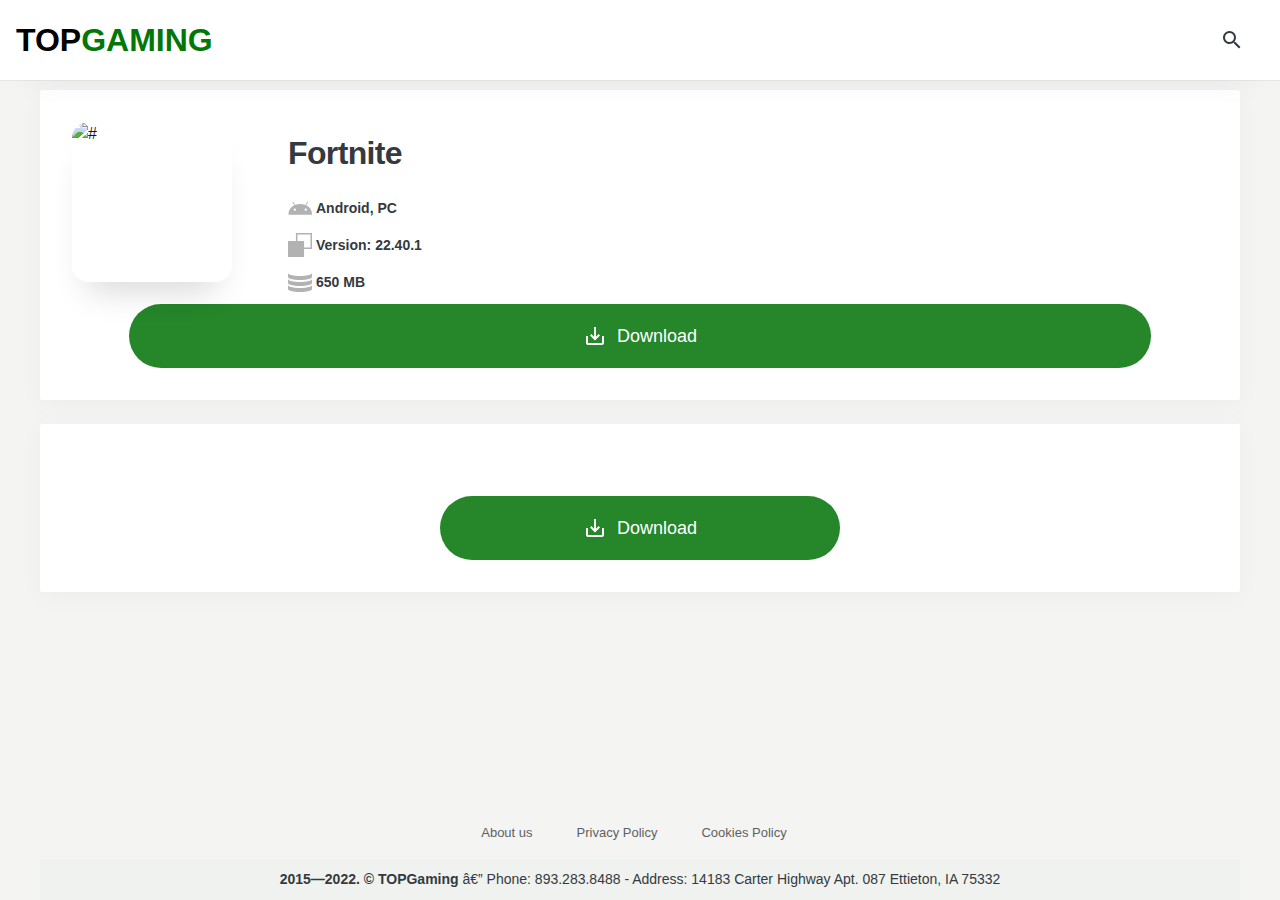
==== commit 4c0ae8fb: "Update fortnite.html" ====
--- a/fortnite.html
+++ b/fortnite.html
@@ -261,11 +261,7 @@
                     
                     <div class="box_download box_shadow">
                         <div class="description" style="padding:20px ;">
-                          <div class="post-detail__content mt-4">
-                        
-<p>Minecraft APK es la versión móvil del famoso juego Minecraft, que ofrece un mundo abierto infinito con un estilo gráfico único basado en bloques pixelados. El juego permite a los jugadores dar rienda suelta a su creatividad, desde construir estructuras simples hasta proyectos arquitectónicos complejos, explorar cuevas profundas y enfrentarse a numerosos desafíos. Minecraft APK ofrece varios modos de juego emocionantes, como Supervivencia, Creativo, Aventura y Espectador, adaptándose a las diferentes necesidades de experiencia de los jugadores. En particular, esta versión admite la función multijugador, lo que permite explorar y construir junto con amigos en servidores en línea. Con actualizaciones constantes de Mojang Studios, el juego se renueva continuamente con nuevas funciones, criaturas y bloques, asegurando que los jugadores nunca se aburran.</p><h2 id="historia_del_desarrollo_de_minecraft_h2">Historia del Desarrollo de Minecraft</h2><h3 id="lanzamiento_de_la_primera_version_2009_h3">Lanzamiento de la Primera Versión (2009)</h3><p>Minecraft fue creado por Markus Persson (Notch) y se presentó en su versión de prueba el 17 de mayo de 2009. Con una jugabilidad creativa que permitía construir y explorar un mundo abierto generado al azar, rápidamente captó la atención de los jugadores.</p><h3 id="lanzamiento_oficial_2011_h3">Lanzamiento Oficial (2011)</h3><p>El 18 de noviembre de 2011, Mojang Studios lanzó la versión completa de Minecraft. Este hito marcó el inicio de un fenómeno global, atrayendo a millones de jugadores en PC y estableciendo la base para su expansión a otras plataformas.</p><h3 id="compra_de_mojang_por_microsoft_2014_h3">Compra de Mojang por Microsoft (2014)</h3><p>En 2014, Microsoft adquirió Mojang Studios por un valor de 2.500 millones de dólares. Esta adquisición permitió que Minecraft ampliara su alcance hacia plataformas móviles, consolas y tecnologías como la realidad virtual (VR).</p><h3 id="actualizaciones_importantes_h3">Actualizaciones Importantes</h3><p>Minecraft ha mantenido su popularidad gracias a constantes actualizaciones que enriquecen la experiencia del jugador:</p><ul><li><strong>The Nether Update (2020):</strong> Renovó completamente la dimensión Nether con nuevos biomas y criaturas.</li><li><strong>Caves &amp; Cliffs Update (2021-2022):</strong> Expandió y mejoró los sistemas de cuevas y montañas.</li><li><strong>The Wild Update (2022):</strong> Introdujo el bioma Deep Dark y la criatura Warden, añadiendo emoción al explorar.</li></ul><figure class="image"><img style="aspect-ratio:600/338;" src="/storage/posts/2025/01/minecraft-apk(1).jpg" alt="minecraft apk(1)" width="600" height="338"></figure><h3 id="minecraft_hoy_h3">Minecraft Hoy</h3><p>Actualmente, Minecraft ha vendido más de 238 millones de copias, consolidándose como uno de los videojuegos más exitosos de la historia. Además de ser una herramienta de entretenimiento, también se utiliza en la educación a través de <strong>Minecraft: Education Edition</strong>, promoviendo la creatividad y el aprendizaje.</p><h2 id="novedades_de_minecraft_apk_2025_h2">Novedades de Minecraft APK 2025</h2><p>La última versión de Minecraft APK 2025 trae una serie de actualizaciones significativas que mejoran tanto la jugabilidad como la experiencia visual. A continuación, se destacan algunas de las características más importantes.</p><h3 id="nuevos_elementos_y_bloques_h3">Nuevos elementos y bloques</h3><p>Se han añadido nuevos bloques y elementos que amplían las opciones de construcción y creación. Los jugadores ahora tienen más opciones para diseñar estructuras y mundos más complejos.</p><h3 id="modos_de_juego_mejorados_h3">Modos de juego mejorados</h3><ul><li><strong>Modo Creativo:</strong> Ahora, con recursos ilimitados, los jugadores pueden construir libremente.</li><li><strong>Modo Aventura:</strong> Se introducen nuevos desafíos y misiones para explorar en entornos más interactivos.</li><li><strong>Modo Supervivencia:</strong> Aumenta la dificultad con más enemigos y riesgos, perfeccionando la experiencia de supervivencia.</li><li><strong>Modo Multijugador:</strong> Mejoras en la interacción entre jugadores con servidores optimizados y nuevas opciones de juego colaborativo.</li></ul><h3 id="correccion_de_errores_y_mejora_del_rendimiento_h3">Corrección de errores y mejora del rendimiento</h3><p>La nueva versión corrige varios errores técnicos, proporcionando un juego más estable y libre de problemas que afectan la jugabilidad, mejorando la fluidez general.</p><h3 id="guias_de_inicio_para_nuevos_jugadores_en_minecraft_apk_ultima_version_h3">Guías de inicio para nuevos jugadores en Minecraft APK Ultima Version</h3><p>Se han incluido tutoriales y guías para que los nuevos jugadores puedan comprender rápidamente las mecánicas y empezar a jugar sin dificultades.</p><h3 id="mejoras_graficas_h3">Mejoras gráficas</h3><p>Minecraft 2025 presenta mejoras gráficas importantes, como mejores efectos de iluminación y texturas más nítidas, proporcionando una experiencia visual más atractiva y realista.</p><h3 id="nuevos_mobs_y_caracteristicas_adicionales_h3">Nuevos mobs y características adicionales</h3><p>Con la nueva versión, llegan nuevos mobs que ofrecen más retos y oportunidades para los jugadores. Además, el sistema de mercado ha sido optimizado y se han añadido nuevas opciones para personalizar personajes y objetos dentro del juego.</p><h2 id="que_es_minecraft_apk_pocket_edition_caracteristicas_y_diferencias_con_la_version_de_pc_h2">¿Qué es Minecraft APK Pocket Edition? Características y Diferencias con la Versión de PC</h2><p><strong>Minecraft Pocket Edition</strong> (también conocido como <strong>Minecraft PE</strong>) es la versión para dispositivos móviles del popular juego Minecraft, desarrollado específicamente para smartphones y tabletas. Esta versión fue lanzada por Mojang con el objetivo de ofrecer una excelente experiencia de Minecraft en plataformas móviles, permitiendo a los jugadores jugar en cualquier lugar y en cualquier momento.</p><h3 id="caracteristicas_de_minecraft_apk_pocket_edition_h3">Características de Minecraft APK Pocket Edition:</h3><ul><li><strong>Modos de juego similares a la versión de PC</strong>: Los jugadores pueden experimentar modos como Supervivencia, Creativo, Aventura y Supervivencia multijugador.</li><li><strong>Mundos variados</strong>: Los jugadores pueden construir, explorar y desarrollar sus propios mundos virtuales directamente desde su teléfono. Los animales, recursos y herramientas son los mismos que en la versión de Minecraft en PC.</li><li><strong>Juego con amigos</strong>: Los jugadores pueden unirse al modo multijugador y conectar con amigos a través de Wi-Fi o Internet, creando y explorando mundos de Minecraft juntos.</li></ul><h3 id="diferencias_con_la_version_de_pc_h3">Diferencias con la versión de PC:</h3><ul><li><strong>Gráficos y controles</strong>: Minecraft Pocket Edition tiene gráficos similares a la versión de PC, pero optimizados para funcionar sin problemas en dispositivos móviles. Los controles están diseñados específicamente para ser fáciles de usar en pantallas táctiles.</li><li><strong>Funciones limitadas</strong>: Aunque es bastante similar a la versión de PC, Minecraft PE a veces carece de algunas funciones avanzadas y modding presentes en la versión de escritorio.</li></ul><p>Minecraft Pocket Edition es una opción ideal para los amantes de Minecraft que no desean estar atados a una computadora, permitiendo a los jugadores disfrutar del juego en cualquier momento y lugar con mejoras y actualizaciones especiales para móviles.</p><h2 id="que_es_minecraft_java_y_sus_caracteristicas_h2">¿Qué es Minecraft Java y sus características?</h2><p><strong>Minecraft Java Edition</strong> es la versión original del juego Minecraft, desarrollada específicamente para computadoras y disponible en sistemas operativos como Windows, macOS y Linux. Esta versión ofrece una experiencia completa de Minecraft y permite a los jugadores personalizar y expandir el juego mediante mods (módulos) y complementos, una característica que no está presente en otras versiones del juego.</p><h3 id="caracteristicas_destacadas_de_minecraft_java_edition_h3">Características destacadas de Minecraft Java Edition:</h3><ul><li><strong>Funcionalidades diversas y flexibles</strong>: Minecraft Java Edition soporta muchas características que permiten a los jugadores modificar el juego a su gusto, desde la instalación de mods hasta la creación de servidores personalizados de Minecraft.</li><li><strong>Sistema de mods y complementos</strong>: La versión Java permite usar mods personalizados que agregan nuevas funciones, cambian la jugabilidad o mejoran los gráficos. La comunidad de Minecraft Java es conocida por su vasta cantidad de mods disponibles.</li><li><strong>Modo multijugador</strong>: Minecraft Java permite a los jugadores conectarse entre sí a través de numerosos servidores públicos y privados. Estos servidores pueden ser creados y personalizados según las necesidades del jugador.</li><li><strong>Uso de código abierto</strong>: Los jugadores tienen la libertad de participar en el desarrollo y modificación del código fuente del juego, lo que permite a quienes tienen habilidades de programación crear plugins, mods o versiones completamente personalizadas.</li></ul><h2 id="ventajas_que_debes_conocer_sobre_minecraft_apk_gratis_h2">Ventajas que debes conocer sobre Minecraft APK Gratis</h2><p>Aquí está la versión <strong>abreviada</strong> de las <strong>principales ventajas</strong> de <strong>Minecraft APK</strong> en <strong>español</strong>:</p><h3 id="muchos_modos_de_juego_diferentes_actualizados_en_minecraft_apk_h3">Muchos modos de juego diferentes actualizados en Minecraft APK</h3><p>Minecraft APK ofrece varios modos de juego, incluidos:</p><ul><li><strong>Supervivencia (Survival)</strong>: Los jugadores deben recolectar recursos y sobrevivir en un entorno peligroso.</li><li><strong>Creativo (Creative)</strong>: Un modo sin límite de recursos, ideal para construir y crear libremente.</li><li><strong>Aventura (Adventure)</strong>: Desafíos a través de mapas creados por la comunidad.</li><li><strong>Multijugador (Multiplayer)</strong>: Permite jugar en línea con amigos o otros jugadores.</li></ul><figure class="image"><img style="aspect-ratio:150/150;" src="/storage/posts/2025/01/minecraft-bedrock-apk(2).jpg" alt="minecraft bedrock apk(2)" width="150" height="150"></figure><h3 id="espacio_creativo_infinito_h3">Espacio creativo infinito:</h3><p>Minecraft APK permite a los jugadores construir todo, desde estructuras simples hasta arquitecturas complejas. Se puede crear mundos y máquinas elaboradas sin límites de espacio.</p><figure class="image"><img style="aspect-ratio:150/150;" src="/storage/posts/2025/01/minecraft-apk-mediaf%C4%B1re(1).jpg" alt="minecraft apk mediaf%C4%B1re(1)" width="150" height="150"></figure><h3 id="facil_personalizacion_h3">Fácil personalización:</h3><p>Los jugadores pueden descargar <strong>mods</strong> y <strong>paquetes de recursos</strong> para modificar y mejorar la experiencia de juego. Esto permite personalizar Minecraft según los gustos individuales y enriquecer la jugabilidad.</p><figure class="image"><img style="aspect-ratio:150/150;" src="/storage/posts/2025/01/minecraft-original-gratis(1).jpg" alt="minecraft original gratis(1)" width="150" height="150"></figure><h3 id="juego_sin_conexion_h3">Juego sin conexión:</h3><p>&nbsp;Minecraft APK permite jugar sin necesidad de conexión a internet, lo que facilita disfrutar del juego en cualquier lugar y momento, incluso sin Wi-Fi o durante largos viajes.</p><figure class="image"><img style="aspect-ratio:150/150;" src="/storage/posts/2025/01/minecraft-gratis-para-android(1).jpg" alt="minecraft gratis para android(1)" width="150" height="150"></figure><h2 id="todo_sobre_los_modos_de_juego_en_minecraft_apk_android_h2">Todo sobre los modos de juego en Minecraft APK Android</h2><p>Minecraft ofrece varios <strong>modos de juego</strong> únicos que permiten a los jugadores disfrutar de experiencias diversas y emocionantes. Aquí están los principales modos de juego de Minecraft:</p><h3 id="modo_supervivencia_survival_mode_h3">Modo Supervivencia (Survival Mode):</h3><p>En este modo, los jugadores deben recolectar recursos, construir refugios y enfrentarse a desafíos como monstruos, hambre y los peligros del entorno. El objetivo es sobrevivir el mayor tiempo posible, completar tareas y explorar el mundo.</p><figure class="image"><img style="aspect-ratio:150/150;" src="https://minecraft-apk.modilimitado.io/storage/posts/2025/01/descargar-minecraft-apk(1).jpg" alt="descargar minecraft apk(1)" width="150" height="150"></figure><h3 id="modo_creativo_creative_mode_h3">Modo Creativo (Creative Mode):</h3><p>&nbsp;En este modo, los jugadores tienen recursos ilimitados para construir y crear. No tienen que preocuparse por monstruos ni por los peligros del entorno, solo pueden concentrarse en desarrollar estructuras, diseños y explorar el mundo de Minecraft libremente.</p><figure class="image"><img style="aspect-ratio:150/150;" src="/storage/posts/2025/01/minecraft-apk-2025(1).jpg" alt="minecraft apk 2025(1)" width="150" height="150"></figure><h3 id="modo_aventura_adventure_mode_h3">Modo Aventura (Adventure Mode):</h3><p>Este modo permite a los jugadores participar en mapas creados por la comunidad, con desafíos y acertijos. Los jugadores deben usar las herramientas correctas y enfrentar condiciones específicas para superar las misiones en estos mapas. Es ideal para los que disfrutan de la exploración y los desafíos.</p><figure class="image"><img style="aspect-ratio:150/150;" src="/storage/posts/2025/01/minecraft-ultima-version-2025-apk(1).jpg" alt="minecraft ultima version 2025 apk(1)" width="150" height="150"></figure><h3 id="modo_espectador_spectator_mode_h3">Modo Espectador (Spectator Mode):</h3><p>El modo Espectador permite a los jugadores observar el mundo sin interactuar con él. Pueden moverse a través de los bloques y explorar el entorno sin verse afectados por monstruos o el clima. Es perfecto para los jugadores que desean explorar el mundo sin riesgo.</p><figure class="image"><img style="aspect-ratio:150/150;" src="/storage/posts/2025/01/minecraft-apk-gratis(1).jpg" alt="minecraft apk gratis(1)" width="150" height="150"></figure><h3 id="modo_multijugador_multiplayer_mode_h3">Modo Multijugador (Multiplayer Mode):</h3><p>Minecraft soporta el modo multijugador a través de LAN o conexión en línea, lo que permite a los jugadores colaborar, competir o simplemente construir juntos. Es una gran oportunidad para conectarse con amigos o unirse a servidores en línea con diferentes modos de juego y desafíos.</p><figure class="image"><img style="aspect-ratio:150/150;" src="/storage/posts/2025/01/minecraft-apk-multiplayer(1).jpg" alt="minecraft apk multiplayer(1)" width="150" height="150"></figure><h2 id="personalizacion_y_personalizacion_en_minecraft_apk_h2">Personalización y personalización en Minecraft APK</h2><p>Minecraft APK destaca por su capacidad de <strong>personalización y ajuste</strong>, ofreciendo a los jugadores la libertad de crear y explorar según su propio estilo. Con características flexibles, puedes transformar completamente el funcionamiento del juego para adaptarlo a tus preferencias personales. Los jugadores pueden personalizar las apariencias de los personajes, utilizar o crear paquetes de recursos (Resource Packs) para modificar los gráficos y sonidos, así como instalar mods para añadir nuevos objetos, criaturas o funciones. Además, construir y compartir mundos propios permite expresar la creatividad y conectar con la comunidad. La capacidad de personalización de Minecraft APK no solo ofrece una experiencia única, sino que también permite a cada jugador crear una aventura llena de su propio estilo.</p><h2 id="guia_para_construir_un_mundo_creativo_en_minecraft_apk_h2">Guía para Construir un Mundo Creativo en Minecraft APK</h2><h3 id="selecciona_el_modo_creativo_h3">Selecciona el Modo Creativo</h3><p>Primero, elige el "Modo Creativo" (Creative Mode) al crear un nuevo mundo. En este modo, tendrás acceso ilimitado a recursos, la capacidad de volar libremente y no tendrás que preocuparte por la salud o la supervivencia. Esto te permitirá concentrarte completamente en la construcción.</p><h3 id="usa_recursos_ilimitados_h3">Usa Recursos Ilimitados</h3><p>El modo creativo ofrece un inventario infinito de materiales, desde bloques básicos como tierra, piedra y madera, hasta recursos raros como diamantes y esmeraldas. Puedes acceder al inventario para seleccionar cualquier bloque que desees usar.</p><h3 id="disena_estructuras_arquitectonicas_h3">Diseña Estructuras Arquitectónicas</h3><p>Comienza con estructuras simples como casas y puentes, y avanza hacia proyectos más complejos como castillos, ciudades o incluso mundos fantásticos completos. Herramientas como vidrio, luces y bloques de comando (Command Blocks) pueden ayudarte a agregar efectos y detalles únicos a tus construcciones.</p><h3 id="personaliza_el_mundo_con_mods_y_resource_packs_h3">Personaliza el Mundo con Mods y Resource Packs</h3><p>Utiliza paquetes de recursos (Resource Packs) o mods para cambiar el diseño visual o agregar elementos nuevos al mundo creativo. Puedes crear ambientes que van desde lo moderno hasta lo medieval o incluso paisajes de fantasía.</p><h3 id="explora_funciones_especiales_h3">Explora Funciones Especiales</h3><p>En el modo creativo, puedes volar por los cielos para obtener una vista panorámica y ajustar tus construcciones. Además, los bloques de comando te permiten automatizar procesos, como activar puertas automáticas o crear eventos interesantes.</p><h3 id="guarda_y_comparte_tus_creaciones_h3">Guarda y Comparte Tus Creaciones</h3><p>Cuando termines, guarda tu mundo y compártelo con tus amigos o la comunidad de Minecraft. Ellos podrán explorar o colaborar contigo para mejorar y expandir tus proyectos.</p><h2 id="consejos_y_trucos_para_construir_en_minecraft_apk_h2">Consejos y Trucos para Construir en Minecraft APK</h2><p>Construir en Minecraft no solo requiere creatividad, sino también habilidades y estrategias para maximizar la eficiencia y mejorar la calidad de las estructuras. A continuación, se presentan algunos consejos y trucos útiles para que construyas como un verdadero experto.</p><figure class="image"><img style="aspect-ratio:600/338;" src="/storage/posts/2025/01/minecraft%20apk-1_21(1).jpg" alt="minecraft%20apk 1 21(1)" width="600" height="338"></figure><h3 id="planifica_antes_de_construir_h3">Planifica Antes de Construir</h3><ul><li><strong>Dibuja un boceto:</strong> Haz un esquema o diseño previo para visualizar tu idea antes de comenzar.</li><li><strong>Elige la ubicación adecuada:</strong> Encuentra un terreno adecuado, evitando áreas con demasiados obstáculos.</li><li><strong>Prepara los materiales:</strong> Asegúrate de recolectar todos los recursos necesarios antes de iniciar el proyecto.</li></ul><h3 id="usa_los_bloques_de_manera_inteligente_en_minecraft_apk_2025_h3">Usa los Bloques de Manera Inteligente en Minecraft APK 2025</h3><ul><li><strong>Combina diferentes tipos de bloques:</strong> Utiliza bloques con colores y texturas variadas para agregar profundidad y estética.</li><li><strong>Construye por niveles:</strong> Si tu estructura es grande, trabaja en partes o niveles para facilitar su manejo.</li><li><strong>Aprovecha la iluminación:</strong> Las luces no solo realzan las construcciones por la noche, sino que también evitan la aparición de mobs hostiles.</li></ul><h3 id="utiliza_las_herramientas_eficientemente_h3">Utiliza las Herramientas Eficientemente</h3><ul><li><strong>Usa herramientas encantadas:</strong> Las herramientas con encantamientos aceleran la recolección de materiales.</li><li><strong>Aprovecha los atajos:</strong> Usa accesos rápidos para cambiar entre materiales y herramientas en tu inventario.</li><li><strong>Bloques de comandos (Command Blocks):</strong> Automatiza acciones como abrir puertas, crear efectos de luz o añadir características avanzadas.</li></ul><h3 id="prueba_ideas_creativas_h3">Prueba Ideas Creativas</h3><ul><li><strong>Construcciones temáticas:</strong> Recrea edificios famosos como pirámides, la Torre Eiffel o estructuras inspiradas en películas.</li><li><strong>Mundos temáticos:</strong> Diseña mundos con temáticas específicas, como medieval, futurista o natural.</li><li><strong>Añade detalles pequeños:</strong> No olvides incluir elementos decorativos como árboles, lámparas o estatuas pequeñas para dar vida a tus creaciones.</li></ul><h3 id="comparte_y_aprende_h3">Comparte y Aprende</h3><ul><li><strong>Modo multijugador:</strong> Colabora con amigos para trabajar en proyectos grandes.</li><li><strong>Inspírate en la comunidad:</strong> Mira videos o únete a foros de Minecraft APK Ultima Version para obtener nuevas ideas y técnicas.</li><li><strong>Realiza copias de seguridad:</strong> Asegúrate de respaldar tu mundo para evitar perder progreso en caso de problemas técnicos.</li></ul><h2 id="el_realismo_en_minecraft_apk_h2">El Realismo en Minecraft APK</h2><p>El realismo en Minecraft APK juega un papel importante, ofreciendo a los jugadores una experiencia cercana y vibrante. El juego recrea elementos naturales como montañas, ríos, bosques y fenómenos climáticos como lluvia y tormentas, creando un mundo lleno de realismo. Los mecanismos de supervivencia, que exigen que los jugadores recojan comida, fabriquen herramientas y enfrenten desafíos naturales, también hacen que el juego sea más realista.</p><p>Además, el sistema de creación y construcción, basado en la lógica real, ayuda a los jugadores a desarrollar habilidades de pensamiento y creatividad. Las recetas de fabricación se basan en principios reales, como combinar madera, piedra y metales para crear herramientas y objetos. Además, el modo multijugador ofrece elementos de comunicación y colaboración, simulando situaciones sociales reales y fomentando la construcción de una comunidad sólida.</p><p>La combinación del realismo y la capacidad de creatividad ilimitada crea una experiencia única y multifacética para los jugadores de Minecraft APK.</p><h2 id="el_rol_de_los_minecraft_minecoins_h2">El Rol de los Minecraft Minecoins</h2><p>Los Minecraft Minecoins juegan un papel crucial en la mejora de la experiencia de juego. Son la moneda del juego que permite a los jugadores comprar artículos, skins, packs de texturas y mapas en la tienda de Minecraft, lo que ayuda a personalizar y renovar el mundo dentro del juego.</p><h3 id="comprar_contenido_personalizado_h3">Comprar Contenido Personalizado</h3><p>Los Minecoins permiten a los jugadores comprar artículos como skins, packs de texturas y packs de mundos, creando un mundo de Minecraft único y personalizado.</p><h3 id="mejorar_la_experiencia_de_juego_en_minecraft_apk_h3">Mejorar la Experiencia de Juego en Minecraft APK</h3><p>Con los Minecoins, los jugadores pueden acceder a contenido premium, desde skins hasta mapas complejos, manteniendo el juego siempre interesante y sin aburrirse.</p><h3 id="facil_de_usar_h3">Fácil de Usar</h3><p>Los Minecoins se pueden comprar fácilmente y utilizar en todas las plataformas que Minecraft admite, brindando conveniencia a los jugadores.</p><h3 id="apoyo_a_los_creadores_de_contenido_h3">Apoyo a los Creadores de Contenido</h3><p>Los Minecoins permiten a los creadores vender skins, mapas y packs de texturas, ofreciendo a la comunidad de Minecraft una gran variedad de contenido diverso y emocionante.</p><h2 id="caracteristicas_modificadas_en_minecraft_apk_h2">Características Modificadas en Minecraft APK</h2><p>Minecraft APK recibe actualizaciones constantes que mejoran y modifican varias funciones para optimizar la experiencia de juego de los usuarios. A continuación, se presentan algunas de las características más importantes que han sido modificadas y mejoradas en las últimas versiones:</p><figure class="image"><img style="aspect-ratio:600/338;" src="/storage/posts/2025/01/minecraft-ultima-version(2).jpg" alt="minecraft ultima version(2)" width="600" height="338"></figure><h3 id="mejora_grafica_en_minecraft_apk_h3">Mejora Gráfica en Minecraft APK</h3><p>Se han aplicado actualizaciones gráficas para ofrecer a los jugadores un mundo más nítido y detallado, especialmente en dispositivos móviles. Esta actualización hace que los bloques, objetos y el entorno sean más realistas y vivos.</p><h3 id="optimizacion_del_rendimiento_h3">Optimización del Rendimiento</h3><p>Minecraft APK ha optimizado el rendimiento en varios dispositivos, asegurando que el juego funcione de manera más fluida, incluso en teléfonos con configuraciones más bajas. Esto reduce la latencia y minimiza los problemas de congelamiento o retraso.</p><h3 id="mejora_del_sistema_de_creacion_h3">Mejora del Sistema de Creación</h3><p>El sistema de creación en Minecraft APK ha sido modificado para que las recetas de creación sean más fáciles de entender y más simples, especialmente para los jugadores nuevos. Las recetas ahora son más accesibles, lo que facilita la creación de herramientas y objetos dentro del juego.</p><h3 id="correccion_de_errores_en_el_juego_minecraft_121_apk_h3">Corrección de Errores en el Juego Minecraft 1.21 APK</h3><p>Se han corregido errores relacionados con el mundo de Minecraft, como problemas con bloques que no se mostraban correctamente o la incapacidad de construir en ciertas áreas. Estas mejoras contribuyen a una mejor experiencia de juego.</p><h3 id="actualizacion_del_modo_multijugador_h3">Actualización del Modo Multijugador</h3><p><a target="_blank" rel="noopener noreferrer" href="https://minecraft-apk.modilimitado.io/"><strong><u>Minecraft APK</u></strong></a> ha mejorado el modo multijugador, permitiendo a los usuarios conectarse de manera más fácil y rápida con sus amigos, además de reducir los problemas de conexión o pérdida de datos mientras juegan.</p><h2 id="instrucciones_detalladas_sobre_como_descargar_minecraft_apk_pe_h2">Instrucciones detalladas sobre cómo descargar Minecraft APK PE</h2><p>Para descargar Minecraft APK PE (Pocket Edition) en un dispositivo Android, puedes seguir los siguientes pasos:</p><h3 id="preparar_el_dispositivo_h3">Preparar el Dispositivo</h3><ul><li>Abre <strong>Configuración</strong> en tu teléfono Android.</li><li>Dirígete a la sección de <strong>Seguridad</strong> o <strong>Privacidad</strong>.</li><li>Habilita <strong>Instalar aplicaciones de fuentes desconocidas</strong> (Install apps from unknown sources). Esto permite instalar aplicaciones fuera de Google Play.</li></ul><figure class="image"><img style="aspect-ratio:350/700;" src="/storage/posts/2025/01/minecraft-1_21_51_02-apk(2).jpg" alt="minecraft 1 21 51 02 apk(2)" width="350" height="700"></figure><h3 id="buscar_y_descargar_el_archivo_minecraft_apk_h3">Buscar y Descargar el Archivo Minecraft APK</h3><ul><li>Accede a un sitio web confiable para descargar el Minecraft APK PE</li><li>Busca la versión más reciente de Minecraft PE (por ejemplo, Minecraft Pocket Edition).</li><li>Haz clic en <strong>Descargar</strong> (Download) para bajar el archivo APK en tu dispositivo.</li></ul><figure class="image"><img style="aspect-ratio:350/700;" src="/storage/posts/2025/01/minecraft-1_21_51_02(1).jpg" alt="minecraft 1 21 51 02(1)" width="350" height="700"></figure><h3 id="instalar_el_archivo_apk_h3">Instalar el Archivo APK</h3><ul><li>Una vez descargado, abre el <strong>Administrador de Archivos</strong> (File Manager) en tu dispositivo.</li><li>Ve a la carpeta de <strong>Descargas</strong> (Downloads) y encuentra el archivo APK que descargaste.</li><li>Haz clic en el archivo APK y selecciona <strong>Instalar</strong> (Install).</li><li>Espera a que se complete la instalación.</li></ul><figure class="image"><img style="aspect-ratio:350/700;" src="/storage/posts/2025/01/minecraft-apk-android(1).jpg" alt="minecraft apk android(1)" width="350" height="700"></figure><h3 id="abrir_minecraft_apk_h3">Abrir Minecraft APK</h3><ul><li>Después de instalarlo, podrás encontrar Minecraft PE en la pantalla principal o en la lista de aplicaciones.</li><li>Haz clic en el ícono de Minecraft para abrir la aplicación ¡y empezar a jugar!</li></ul><figure class="image"><img style="aspect-ratio:350/700;" src="/storage/posts/2025/01/minecraft-apk-descargar(1).jpg" alt="minecraft apk descargar(1)" width="350" height="700"></figure><h2 id="como_descargar_minecraft_desde_google_play_store_h2">Cómo descargar Minecraft desde Google Play Store</h2><p>Para descargar Minecraft desde la tienda de Google Play, sigue los siguientes pasos:</p><h3 id="abrir_la_tienda_google_play_h3">Abrir la Tienda Google Play</h3><ul><li>Abre la aplicación <strong>Google Play Store</strong> en tu teléfono Android.</li></ul><h3 id="buscar_minecraft_h3">Buscar Minecraft</h3><ul><li>Usa la barra de búsqueda en la parte superior de la pantalla y escribe <strong>Minecraft</strong>.</li><li>Cuando aparezcan los resultados, selecciona <strong>Minecraft</strong> de la lista de aplicaciones.</li></ul><h3 id="elegir_comprar_e_instalar_h3">Elegir Comprar e Instalar</h3><ul><li>En la página de Minecraft, toca el botón <strong>Comprar</strong> (Buy) para proceder con el pago si aún no lo has comprado.</li><li>Después de completar el pago, aparecerá el botón <strong>Instalar</strong> (Install). Haz clic en el botón <strong>Instalar</strong>.</li></ul><h3 id="espera_a_que_se_complete_la_instalacion_h3">Espera a Que se Complete la Instalación</h3><ul><li>Después de hacer clic en "Instalar", el proceso de descarga e instalación comenzará. Este proceso puede tardar un poco, dependiendo de la velocidad de tu conexión a internet y el espacio disponible en tu dispositivo.</li><li>Cuando la instalación esté lista, verás Minecraft en la pantalla principal o en la lista de aplicaciones de tu dispositivo.</li></ul><h3 id="abrir_y_jugar_h3">Abrir y Jugar</h3><ul><li>Después de que Minecraft esté instalado, puedes hacer clic en el ícono de Minecraft para abrir el juego y comenzar a jugar.</li></ul><h2 id="como_instalar_minecraft_en_ios_h2">Cómo instalar Minecraft en iOS</h2><p>Para instalar Minecraft en un dispositivo iOS, sigue estos pasos:</p><h3 id="abre_la_app_store_h3">Abre la App Store</h3><ul><li>En tu dispositivo iOS (iPhone o iPad), abre la aplicación App Store.</li></ul><h3 id="busca_minecraft_h3">Busca Minecraft</h3><ul><li>Usa la barra de búsqueda en la parte inferior de la pantalla e ingresa Minecraft en el campo de búsqueda.</li><li>Encuentra y selecciona Minecraft en los resultados de búsqueda.</li></ul><h3 id="selecciona_la_version_de_minecraft_h3">Selecciona la Versión de Minecraft</h3><ul><li>Minecraft generalmente está disponible en iOS bajo el nombre Minecraft: Pocket Edition.</li><li>Haz clic en el ícono de Minecraft para ingresar a la página de descarga.</li><li>Si no has comprado Minecraft, verás el precio del juego. Selecciona Comprar y confirma el pago a través de tu cuenta de Apple (Apple ID o método de pago guardado).</li><li>Si ya lo has comprado anteriormente, solo tienes que hacer clic en Descargar para volver a descargarlo.</li></ul><h3 id="instala_minecraft_h3">Instala Minecraft</h3><ul><li>Una vez que la descarga haya terminado, Minecraft se instalará automáticamente en tu dispositivo.</li><li>Podrás ver el ícono de Minecraft en la pantalla de inicio de tu iPhone/iPad.</li></ul><h3 id="abre_minecraft_e_inicia_sesion_h3">Abre Minecraft e Inicia Sesión</h3><ul><li>Toca el ícono de Minecraft para abrir el juego.</li><li>Cuando el juego se inicie, se te pedirá que inicies sesión en tu cuenta de Minecraft para comenzar a jugar.</li></ul><h2 id="aqui_estan_las_preguntas_frecuentes_faq_sobre_minecraft_apk_h2">Aquí están las preguntas frecuentes (FAQ) sobre Minecraft APK:</h2><h3 id="minecraft_es_gratuito_h3">¿Minecraft es gratuito?</h3><ul><li><strong>Respuesta:</strong> Minecraft no es completamente gratuito. Necesitas comprar una licencia del juego a través de las tiendas de aplicaciones como Google Play (para Android) o App Store (para iOS). Sin embargo, hay una versión de prueba gratuita que puedes descargar para probar antes de comprar.</li></ul><h3 id="es_seguro_el_minecraft_h3">¿Es seguro el Minecraft?</h3><ul><li><strong>Respuesta:</strong> Minecraft APK puede no ser seguro si se descarga de fuentes externas a Google Play o App Store. Para asegurar la seguridad, se recomienda descargar Minecraft solo desde plataformas oficiales o confiables.</li></ul><h3 id="como_jugar_minecraft_con_amigos_h3">¿Cómo jugar Minecraft con amigos?</h3><ul><li><strong>Respuesta:</strong> Puedes jugar Minecraft con tus amigos en modo multijugador, ya sea en línea o en una red Wi-Fi local. Debes iniciar sesión con una cuenta de Xbox Live o Mojang para habilitar las funciones multijugador.</li></ul><h3 id="como_instalar_mods_en_minecraft_apk_h3">¿Cómo instalar mods en Minecraft APK?</h3><ul><li><strong>Respuesta:</strong> Para instalar mods, debes descargar los archivos del mod desde sitios web confiables, copiarlos en la carpeta "Mods" en la memoria de tu dispositivo y activarlos al iniciar Minecraft.</li></ul><h3 id="en_que_plataformas_esta_disponible_minecraft_h3">¿En qué plataformas está disponible Minecraft?</h3><ul><li><strong>Respuesta:</strong> Minecraft está disponible en varias plataformas, incluidos PC (Windows, MacOS), Consolas (PlayStation, Xbox, Switch), Móvil (Android, iOS), y versión Java.</li></ul><h3 id="como_guardar_mi_progreso_en_minecraft_h3">¿Cómo guardar mi progreso en Minecraft?</h3><ul><li><strong>Respuesta:</strong> Minecraft guarda automáticamente tu progreso en cada partida, pero también puedes crear múltiples mundos y realizar copias de seguridad manualmente. Asegúrate de tener una conexión a Internet estable cuando guardes el juego en línea.</li></ul><h3 id="minecraft_tiene_modo_creativo_y_supervivencia_h3">¿Minecraft tiene modo creativo y supervivencia?</h3><ul><li><strong>Respuesta:</strong> Sí. Minecraft tiene varios modos de juego, incluyendo el Creativo (Creative), Supervivencia (Survival), Aventura (Adventure) y más, para que el jugador elija.</li></ul><h3 id="minecraft_tiene_soporte_en_espanol_h3">¿Minecraft tiene soporte en español?</h3><ul><li><strong>Respuesta:</strong> Sí, Minecraft es compatible con varios idiomas, incluyendo el español, y puedes cambiar el idioma en la configuración del juego.</li></ul><h3 id="como_ser_un_experto_en_minecraft_apk_descargar_en_dispositivos_moviles_h3">¿Cómo ser un experto en Minecraft APK descargar en dispositivos móviles?</h3><ul><li><strong>Respuesta:</strong> Para ser experto en Minecraft en móviles, utiliza los controles táctiles virtuales, y practica las habilidades de creación y construcción para familiarizarte con las mecánicas y mapas del juego.</li></ul>
-
-                    </div>
+                         
                         </div>
                         <div class="cont">
                             <a class="download_line green" href="#" rel="nofollow"
